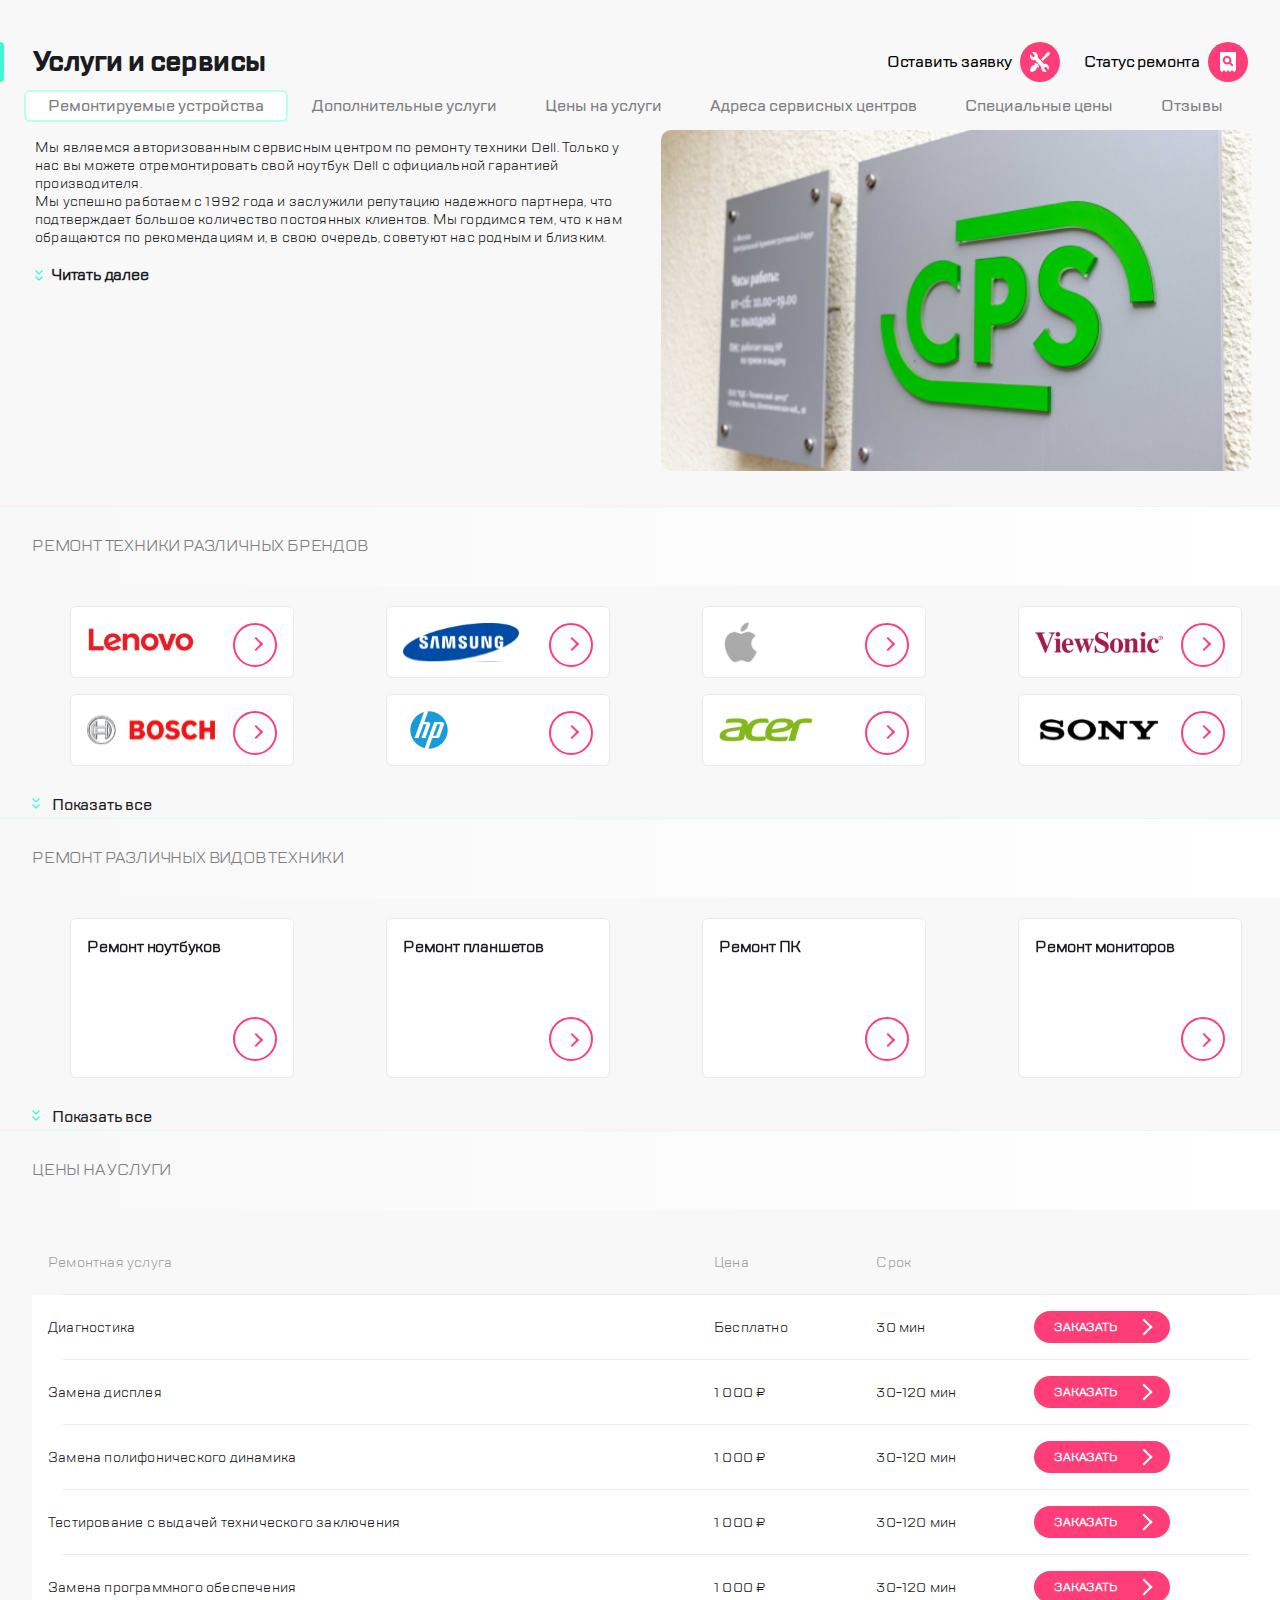
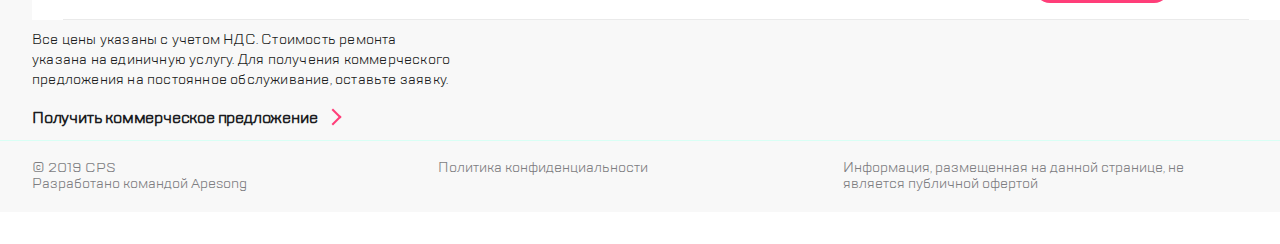
==== index.html @ 0006a773 "Updates" ====
<!DOCTYPE html>
<html lang="ru">
  <head>
    <meta charset="UTF-8">
    <meta name="viewport" content="width=device-width,initial-scale=1">
    <title>CPS</title>
    <link rel="stylesheet" href="https://cdn.jsdelivr.net/npm/swiper@8/swiper-bundle.min.css">
  <script src="https://cdn.jsdelivr.net/npm/swiper@8/swiper-bundle.min.js" defer="defer"></script>
  <link href="style.css" rel="stylesheet"></head>

  <body class="body">
    <div class="background-window"></div>
    <div class="page">
      <header class="header">
        <button class="button button--menu button-style"></button>
        <div class="logo header__logo">
          <img src="../img/logo.svg" alt="logo">
        </div>
        <div class="contacts header__contacts">
          <ul class="contacts__list">
            <li class="contacts__item">
              <button class="button button--call button-style"></button>
            </li>
            <li class="contacts__item">
              <button class="button button--chat button-style"></button>
            </li>
            <li class="contacts__item">
              <button class="button button--profile button-style"></button>
            </li>
          </ul>
        </div>
        <div class="status header__status">
          <ul class="status__list">
            <li class="status__item">
              <button class="button button--repair button-style"></button>
            </li>
            <li class="status__item">
              <button class="button button--checkstatus button-style"></button>
            </li>
          </ul>
        </div>
      </header>
      <main class="main">
        <div class="title">
          <h1 class="title__text"> Услуги и сервисы </h1>
          <div class="status title__status">
            <ul class="status__list">
              <li class="status__item">
                <span class="status__span">Оставить заявку</span>
                <button class="button button--repair button-style"></button>
              </li>
              <li class="status__item">
                <span class="status__span">Статус ремонта</span>
                <button class="button button--checkstatus button-style"></button>
              </li>
            </ul>
          </div>
        </div>
        <nav class="nav main__nav">
          <ul class="nav__list">
            <li class="nav__item">
              <a class="nav__link" href="#">Ремонтируемые устройства</a>
            </li>
            <li class="nav__item">
              <a class="nav__link" href="#">Дополнительные услуги</a>
            </li>
            <li class="nav__item">
              <a class="nav__link" href="#">Цены на услуги</a>
            </li>
            <li class="nav__item">
              <a class="nav__link" href="#">Адреса сервисных центров</a>
            </li>
            <li class="nav__item">
              <a class="nav__link" href="#">Специальные цены</a>
            </li>
            <li class="nav__item">
              <a class="nav__link" href="#">Отзывы</a>
            </li>
          </ul>
        </nav>
        <section class="description">
          <article class="article">
            <div class="article__text">
              Мы являемся авторизованным сервисным центром по ремонту техники
              Dell. Только у нас вы можете отремонтировать свой ноутбук Dell с
              официальной гарантией производителя.
              <p>
                Мы успешно работаем с 1992 года и заслужили репутацию надежного
                партнера, что подтверждает большое количество постоянных
                клиентов. Мы гордимся тем, что к нам обращаются по рекомендациям
                и, в свою очередь, советуют нас родным и близким.
              </p>
            </div>
            <div class="article__read-more">
              <a href="#" class="description__link">Читать далее</a>
            </div>
          </article>
          <figure class="description__image">
            <img class="img__CPS" src="../img/CPS.png" alt="CPS">
          </figure>
        </section>
        <section class="content">
          <h2 class="content-text"> Ремонт техники различных брендов </h2>

          <ul class="swiper slider-1 click-mode">
            <li class="swiper-wrapper grid">
              <ul class="swiper-slide">
                <li class="card card-brands">
                  <img src="../img/lenovo.svg" alt="lenovo">
                </li>
              </ul>
              <ul class="swiper-slide">
                <li class="card card-brands">
                  <img src="../img/samsung.svg" alt="samsung">
                </li>
              </ul>
              <ul class="swiper-slide">
                <li class="card card-brands">
                  <img src="../img/apple.svg" alt="apple">
                </li>
              </ul>
              <ul class="swiper-slide">
                <li class="card card-brands">
                  <img src="../img/view_sonic.svg" alt="view_sonic">
                </li>
              </ul>
              <ul class="swiper-slide">
                <li class="card card-brands">
                  <img src="../img/bosch.svg" alt="bosch">
                </li>
              </ul>
              <ul class="swiper-slide">
                <li class="card card-brands">
                  <img src="../img/hp.svg" alt="hp">
                </li>
              </ul>
              <ul class="swiper-slide">
                <li class="card card-brands">
                  <img src="../img/acer.svg" alt="acer">
                </li>
              </ul>
              <ul class="swiper-slide">
                <li class="card card-brands">
                  <img src="../img/sony.svg" alt="sony">
                </li>
              </ul>
              <ul class="swiper-slide">
                <li class="card card-brands">
                  <img src="../img/lenovo.svg" alt="lenovo">
                </li>
              </ul>
              <ul class="swiper-slide">
                <li class="card card-brands">
                  <img src="../img/samsung.svg" alt="samsung">
                </li>
              </ul>
              <ul class="swiper-slide">
                <li class="card card-brands">
                  <img src="../img/apple.svg" alt="apple">
                </li>
              </ul>
            </li>
            <li class="swiper-pagination"> </li>
          </ul>
          <button class="clickButton buttonBrands button-mode">Показать все</button>
        </section>
        <section class="content">
          <h2 class="content-text"> Ремонт различных видов техники </h2>
          <ul class="swiper slider-2 click-mode">
            <li class="swiper-wrapper grid">
              <ul class="swiper-slide">
                <li class="card card-equipment">
                  <a class="link-equipment" href="#">Ремонт ноутбуков</a>
                </li>
              </ul>
              <ul class="swiper-slide">
                <li class="card card-equipment">
                  <a class="link-equipment" href="#">Ремонт планшетов</a>
                </li>
              </ul>
              <ul class="swiper-slide">
                <li class="card card-equipment">
                  <a class="link-equipment" href="#">Ремонт ПК</a>
                </li>
              </ul>
              <ul class="swiper-slide">
                <li class="card card-equipment">
                  <a class="link-equipment" href="#">Ремонт мониторов</a>
                </li>
              </ul>
            </li>
            <li class="swiper-pagination"> </li>
          </ul>
          <button class="clickButton buttonEquipment button-mode">Показать все</button>
        </section>
        <section class="content content-card">
          <h2 class="content-text"> Цены на услуги </h2>
          <ul class="swiper slider-3 click-mode">
            <li class="swiper-wrapper grid">
              <ul class="swiper-slide">
                <li class="card card-prices">
                  <h3 class="prices-title">Ремонтные услуги</h3>
                  <p class="prices-text">Диагностика</p>
                  <h3 class="prices-title">Цена</h3>
                  <p class="prices-text">Бесплатно</p>
                  <h3 class="prices-title">Срок</h3>
                  <p class="prices-text">30 мин</p>
                  <button class="button button__prices button-action">Заказать</button>
                </li>
              </ul>
              <ul class="swiper-slide">
                <li class="card card-prices">
                  <h3 class="prices-title">Ремонтные услуги</h3>
                  <p class="prices-text">Замена дисплея</p>
                  <h3 class="prices-title">Цена</h3>
                  <p class="prices-text">1 000 ₽</p>
                  <h3 class="prices-title">Срок</h3>
                  <p class="prices-text">30-120 мин</p>
                  <button class="button button__prices button-action">Заказать</button>
                </li>
              </ul>
              <ul class="swiper-slide">
                <li class="card card-prices">
                  <h3 class="prices-title">Ремонтные услуги</h3>
                  <p class="prices-text">Замена полифонического динамика</p>
                  <h3 class="prices-title">Цена</h3>
                  <p class="prices-text">1 000 ₽</p>
                  <h3 class="prices-title">Срок</h3>
                  <p class="prices-text">30-120 мин</p>
                  <button class="button button__prices button-action">Заказать</button>
                </li>
              </ul>
              <ul class="swiper-slide">
                <li class="card card-prices">
                  <h3 class="prices-title">Ремонтные услуги</h3>
                  <p class="prices-text">Тестирование с выдачей технического заключения</p>
                  <h3 class="prices-title">Цена</h3>
                  <p class="prices-text">1 000 ₽</p>
                  <h3 class="prices-title">Срок</h3>
                  <p class="prices-text">30-120 мин</p>
                  <button class="button button__prices button-action">Заказать</button>
                </li>
              </ul>
              <ul class="swiper-slide">
                <li class="card card-prices">
                  <h3 class="prices-title">Ремонтные услуги</h3>
                  <p class="prices-text">Замена программного обеспечения</p>
                  <h3 class="prices-title">Цена</h3>
                  <p class="prices-text">1 000 ₽</p>
                  <h3 class="prices-title">Срок</h3>
                  <p class="prices-text">30-120 мин</p>
                  <button class="button button__prices button-action">Заказать</button>
                </li>
              </ul>
            </li>
            <li class="swiper-pagination"> </li>
          </ul>
        </section>  
        <section class="content content-table">
          <h2 class="content-text"> Цены на услуги </h2>
          <table class="table-prices">
            <tr class="table-item">
              <th class="prices-title prices-menu">Ремонтная услуга</th>
              <th class="prices-title prices-menu">Цена</th>
              <th class="prices-title prices-menu">Срок</th>
              <th></th>
            </tr>
            <tr class="table-item menu-item">
              <td class="prices-text menu-text">Диагностика</td>
              <td class="prices-text menu-text">Бесплатно</td>
              <td class="prices-text menu-text">30 мин</td>
              <td><button class="button button-table button-action">Заказать</button></td>
            </tr>
            <tr class="table-item menu-item">
              <td class="prices-text menu-text">Замена дисплея</td>
              <td class="prices-text menu-text">1 000 ₽</td>
              <td class="prices-text menu-text">30-120 мин</td>
              <td><button class="button button-table button-action">Заказать</button></td>
            </tr>
            <tr class="table-item menu-item">
              <td class="prices-text menu-text">Замена полифонического динамика</td>
              <td class="prices-text menu-text"> 1 000 ₽</td>
              <td class="prices-text menu-text">30-120 мин</td>
              <td><button class="button button-table button-action">Заказать</button></td>
            </tr>
            <tr class="table-item menu-item">
              <td class="prices-text menu-text">Тестирование с выдачей технического заключения</td>
              <td class="prices-text menu-text">1 000 ₽</td>
              <td class="prices-text menu-text">30-120 мин</td>
              <td><button class="button button-table button-action">Заказать</button></td>
            </tr>
            <tr class="table-item menu-item">
              <td class="prices-text menu-text">Замена программного обеспечения</td>
              <td class="prices-text menu-text">1 000 ₽</td>
              <td class="prices-text menu-text">30-120 мин</td>
              <td><button class="button button-table button-action">Заказать</button></td>
            </tr>
          </table>
        </section>  
        <section class="commercial">
          <p class="commercial-offer">Все цены указаны с учетом НДС. Стоимость ремонта указана на
            единичную услугу. Для получения коммерческого предложения на
            постоянное обслуживание, оставьте заявку.</p>
          <a class="commercial-link" href="#">Получить коммерческое предложение</a>
        </section>
        
      </main>
      <footer class="footer">
        <p class="copyright">
          &copy; 2019 CPS<br>
          Разработано командой Apesong
        </p>
        <p class="politic">Политика конфиденциальности</p>
        <p class="text-info">Информация, размещенная на данной странице, не является публичной
          офертой</p>
      </footer>
    </div>
    <div class="body__mobile-menu">
      <header class="header header__mobile-menu">
        <button class="button button__mobile button--back button-style"></button>
        <div class="logo header__logo">
          <img src="../img/logo.svg" alt="logo">
        </div>
        <button class="button button--search button-style"></button>
      </header>
      <main class="main__menu">
        <nav class="mobile-menu">
          <ul class="list list--menu">
            <li class="mobile-menu__item">
              <a href="#" class="link link__menu">Ремонт техники</a>
            </li>
            <li class="mobile-menu__item">
              <a href="#" class="link link__menu">Услуги и сервисы</a>
            </li>
            <li class="mobile-menu__item">
              <a href="#" class="link link__menu">Корпоративным клиент</a>
            </li>
            <li class="mobile-menu__item">
              <a href="#" class="link link__menu">Продавцам техники</a>
            </li>
            <li class="mobile-menu__item">
              <a href="#" class="link link__menu">Партнерам</a>
            </li>
            <li class="mobile-menu__item">
              <a href="#" class="link link__menu">Производителям</a>
            </li>
            <li class="mobile-menu__item">
              <a href="#" class="link link__menu">Наши сервисные центры</a>
            </li>
            <li class="mobile-menu__item">
              <a href="#" class="link link__menu">Контакты</a>
            </li>
          </ul>
        </nav>
      </main>
      <footer class="footer__mobile-footer">
        <ul class="contacts__list contacts__mobile">
          <li class="contacts__item">
            <button class="button button--call button-style"></button>
          </li>
          <li class="contacts__item">
            <button class="button button--chat button-style"></button>
          </li>
          <li class="contacts__item">
            <button class="button button--profile button-style"></button>
          </li>
        </ul>
        <address class="address">
          <a class="link link--mail" href="mailto:mail@cps.com">mail@cps.com</a>
          <a class="link link--phone" href="tel:88008908900">8 800 890 8900</a>
        </address>
        <ul class="language__list">
          <li class="language__item">
            <a href="#" class="link link--language link--language-active">RU</a>
          </li>
          <li class="language__item">
            <a href="#" class="link link--language">EN</a>
          </li>
          <li class="language__item">
            <a href="#" class="link link--language">CH</a>
          </li>
        </ul>
      </footer>
    </div>
    <div class="window feedback">
      <button class="button button__close--window button--back button-style"></button>
      <header class="header__window">
        <h1 class="title__text">
            Обратная связь
        </h1>
      </header>
      <main class="main__window">
        <form class="form__window">
            <input class="input" type="name" placeholder="Имя">
            <input class="input" type="tel" placeholder="Телефон">
            <input class="input" type="email" placeholder="Электронная почта">
            <textarea class="textarea" name="message" cols="30" rows="5" placeholder="Сообщение"></textarea>
            <p class="agreement__letter">
                Нажимая “отправить”, вы даете согласие на <span class="agreement__letter--color">обработку персональных данных</span> 
                и соглашаетесь с нашей <span class="agreement__letter--color">политикой конфиденциальности</span>
            </p>
            <button class="button button-action">Отправить</button>
        </form>
      </main>
    </div> 
    <div class="window callback">
      <button class="button button__close--window button--back button-style"></button>
      <header class="header__window">
        <h1 class="title__text">
            Заказать звонок
        </h1>
      </header>
      <main class="main__window">
        <form class="form__window">
            <input class="input" type="tel" placeholder="Телефон">
            <p class="agreement__letter">
                Нажимая “отправить”, вы даете согласие на <span class="agreement__letter--color">обработку персональных данных</span> 
                и соглашаетесь с нашей <span class="agreement__letter--color">политикой конфиденциальности</span>
            </p>
            <button class="button button-action">Отправить</button>
        </form>
      </main>
    </div> 
  <script type="text/javascript" src="./js/bundle.js"></script></body>
</html>
---- style.css ----
@font-face {
  font-family: TTLakes-Bold;
  src: url(./fonts/TTLakes-Bold.ttf); }

@font-face {
  font-family: TTLakes-Medium;
  src: url(./fonts/TTLakes-Medium.ttf); }

@font-face {
  font-family: TTLakes-Light;
  src: url(./fonts/TTLakes-Regular.ttf); }

.body {
  max-width: 1440px;
  flex-direction: row-reverse;
  margin: 0 auto;
  position: relative;
  font-family: 'TTLakes-Light', Arial, serif;
  transition: all 0.3s;
  overflow-x: hidden; }

.page {
  background-color: #f8f8f8;
  background-size: 100%; }

@media (min-width: 1440px) {
  .body {
    display: flex; } }

@font-face {
  font-family: TTLakes-Bold;
  src: url(./fonts/TTLakes-Bold.ttf); }

@font-face {
  font-family: TTLakes-Medium;
  src: url(./fonts/TTLakes-Medium.ttf); }

@font-face {
  font-family: TTLakes-Light;
  src: url(./fonts/TTLakes-Regular.ttf); }

.body {
  max-width: 1440px;
  flex-direction: row-reverse;
  margin: 0 auto;
  position: relative;
  font-family: 'TTLakes-Light', Arial, serif;
  transition: all 0.3s;
  overflow-x: hidden; }

.page {
  background-color: #f8f8f8;
  background-size: 100%; }

@media (min-width: 1440px) {
  .body {
    display: flex; } }

.header {
  display: flex;
  position: relative;
  justify-content: space-between;
  align-items: center;
  margin-bottom: 24px;
  background-color: #ffffff;
  padding: 0 16px 0 16px;
  height: 88px; }
  .header .header__menu {
    margin-right: 20px;
    position: relative; }
  .header .header__logo {
    flex-grow: 1;
    margin-left: 16px; }

.header::before {
  content: '';
  height: 1px;
  width: 100%;
  position: absolute;
  background-color: #D9FFF5;
  top: 87px;
  left: 0px; }

.header__menu::after {
  content: '';
  position: absolute;
  width: 2px;
  height: 32px;
  top: 4px;
  right: -20px;
  background-color: #eaeaea; }

.button--menu {
  background-image: url(./static/burger.svg);
  background-position: center;
  background-repeat: no-repeat; }

@font-face {
  font-family: TTLakes-Bold;
  src: url(./fonts/TTLakes-Bold.ttf); }

@font-face {
  font-family: TTLakes-Medium;
  src: url(./fonts/TTLakes-Medium.ttf); }

@font-face {
  font-family: TTLakes-Light;
  src: url(./fonts/TTLakes-Regular.ttf); }

.body {
  max-width: 1440px;
  flex-direction: row-reverse;
  margin: 0 auto;
  position: relative;
  font-family: 'TTLakes-Light', Arial, serif;
  transition: all 0.3s;
  overflow-x: hidden; }

.page {
  background-color: #f8f8f8;
  background-size: 100%; }

@media (min-width: 1440px) {
  .body {
    display: flex; } }

.button-style {
  width: 40px;
  height: 40px;
  border-radius: 50%;
  border: 1px solid rgba(0, 0, 0, 0);
  background-color: #ff3e79; }

.button:hover {
  cursor: pointer;
  box-shadow: 0px 0px 10px 0 #1B1C21;
  transform: scale(1.2);
  transition: all 0.3s; }

.button-mode {
  position: relative;
  background: #F8F8F8;
  font-family: "TTLakes-Medium", Arial, serif;
  font-size: 16px;
  line-height: 24px;
  letter-spacing: -0.2px;
  color: #1B1C21;
  padding-left: 20px;
  border: none; }

.button-mode::before {
  content: "";
  height: 11px;
  width: 8px;
  left: 0;
  top: 6px;
  position: absolute;
  background-image: url(./static/icon.svg); }

.clickButton {
  margin-top: 24px; }

.clickButton:hover {
  cursor: pointer;
  border-radius: 6px;
  box-shadow: 0px 0px 5px 0 #1B1C21;
  transition: all 0.3s; }

.close-button::before {
  transform: rotate(180deg); }

.button-action {
  font-family: inherit;
  position: relative;
  align-self: flex-end;
  text-align: center;
  width: 136px;
  height: 32px;
  font-size: 12px;
  font-weight: 600;
  line-height: 24px;
  letter-spacing: -0.15px;
  text-transform: uppercase;
  color: #ffffff;
  text-align: left;
  background-color: #ff3e79;
  border-radius: 16px;
  border: none;
  padding-left: 20px; }

.button-action::after {
  content: '';
  width: 10px;
  height: 10px;
  right: 20px;
  top: 10px;
  border-top: 2px solid #ffffff;
  border-right: 2px solid #ffffff;
  position: absolute;
  transform: rotate(45deg); }

.contacts__list {
  display: flex;
  position: relative; }
  .contacts__list .contacts__item {
    margin-right: 16px;
    list-style: none; }

.button--call {
  background-image: url(./static/call.svg);
  background-repeat: no-repeat;
  background-position: center; }

.button--chat {
  background-image: url(./static/chat.svg);
  background-repeat: no-repeat;
  background-position: center; }

.button--profile {
  background-image: url(./static/profile.svg);
  background-repeat: no-repeat;
  background-position: center; }

@font-face {
  font-family: TTLakes-Bold;
  src: url(./fonts/TTLakes-Bold.ttf); }

@font-face {
  font-family: TTLakes-Medium;
  src: url(./fonts/TTLakes-Medium.ttf); }

@font-face {
  font-family: TTLakes-Light;
  src: url(./fonts/TTLakes-Regular.ttf); }

.body {
  max-width: 1440px;
  flex-direction: row-reverse;
  margin: 0 auto;
  position: relative;
  font-family: 'TTLakes-Light', Arial, serif;
  transition: all 0.3s;
  overflow-x: hidden; }

.page {
  background-color: #f8f8f8;
  background-size: 100%; }

@media (min-width: 1440px) {
  .body {
    display: flex; } }

.status {
  position: relative;
  padding: 0;
  margin-left: 20px; }

.status::before {
  content: '';
  position: absolute;
  width: 2px;
  height: 32px;
  top: 4px;
  left: -20px;
  background-color: #eaeaea; }

.status .status__list {
  display: flex;
  justify-content: space-between;
  margin: 0;
  padding: 0; }

.status .status__item {
  display: flex; }

.button--repair {
  background-image: url(./static/repair.svg);
  background-repeat: no-repeat;
  background-position: center;
  margin-right: 16px; }

.button--checkstatus {
  background-image: url(./static/checkstatus.svg);
  background-repeat: no-repeat;
  background-position: center; }

@font-face {
  font-family: TTLakes-Bold;
  src: url(./fonts/TTLakes-Bold.ttf); }

@font-face {
  font-family: TTLakes-Medium;
  src: url(./fonts/TTLakes-Medium.ttf); }

@font-face {
  font-family: TTLakes-Light;
  src: url(./fonts/TTLakes-Regular.ttf); }

.body {
  max-width: 1440px;
  flex-direction: row-reverse;
  margin: 0 auto;
  position: relative;
  font-family: 'TTLakes-Light', Arial, serif;
  transition: all 0.3s;
  overflow-x: hidden; }

.page {
  background-color: #f8f8f8;
  background-size: 100%; }

@media (min-width: 1440px) {
  .body {
    display: flex; } }

.title {
  display: flex;
  justify-content: space-between;
  align-items: center; }

.title__text {
  font-family: "TTLakes-Bold", Arial, sans-serif;
  font-size: 28px;
  line-height: 40px;
  letter-spacing: -0.6px;
  color: #1B1C21;
  position: relative;
  padding-left: 16px;
  margin: 0; }

.title__text::before {
  content: "";
  position: absolute;
  width: 4px;
  height: 40px;
  background-color: #41F6D7;
  border-radius: 0px 20px 20px 0px;
  left: 0px; }

@font-face {
  font-family: TTLakes-Bold;
  src: url(./fonts/TTLakes-Bold.ttf); }

@font-face {
  font-family: TTLakes-Medium;
  src: url(./fonts/TTLakes-Medium.ttf); }

@font-face {
  font-family: TTLakes-Light;
  src: url(./fonts/TTLakes-Regular.ttf); }

.body {
  max-width: 1440px;
  flex-direction: row-reverse;
  margin: 0 auto;
  position: relative;
  font-family: 'TTLakes-Light', Arial, serif;
  transition: all 0.3s;
  overflow-x: hidden; }

.page {
  background-color: #f8f8f8;
  background-size: 100%; }

@media (min-width: 1440px) {
  .body {
    display: flex; } }

.nav {
  overflow-x: scroll; }
  .nav .nav__list {
    display: flex;
    margin: 0;
    padding: 0; }
    .nav .nav__list .nav__item {
      display: inline-block; }
      .nav .nav__list .nav__item .nav__link {
        border-radius: 6px;
        color: #7E7E82;
        display: inline-block;
        font-family: 'TTLakes-Medium', Arial, serif;
        font-size: 16px;
        padding: 6px 22px;
        text-decoration: none;
        white-space: nowrap;
        border: 2px solid rgba(0, 0, 0, 0); }
      .nav .nav__list .nav__item .nav__link:hover,
      .nav .nav__list .nav__item .nav__link:focus {
        border: 2px solid #b8ffec;
        border-radius: 6px;
        background-color: #ffffff; }
      .nav .nav__list .nav__item .nav__link--active {
        border: 2px solid #b8ffec;
        border-radius: 6px;
        background-color: #ffffff; }

.main__nav {
  margin: 24px 0;
  padding-left: 16px; }

@font-face {
  font-family: TTLakes-Bold;
  src: url(./fonts/TTLakes-Bold.ttf); }

@font-face {
  font-family: TTLakes-Medium;
  src: url(./fonts/TTLakes-Medium.ttf); }

@font-face {
  font-family: TTLakes-Light;
  src: url(./fonts/TTLakes-Regular.ttf); }

.body {
  max-width: 1440px;
  flex-direction: row-reverse;
  margin: 0 auto;
  position: relative;
  font-family: 'TTLakes-Light', Arial, serif;
  transition: all 0.3s;
  overflow-x: hidden; }

.page {
  background-color: #f8f8f8;
  background-size: 100%; }

@media (min-width: 1440px) {
  .body {
    display: flex; } }

.description {
  display: flex;
  margin: 0; }

.article {
  padding: 0px 16px 0 16px;
  font-size: 14px;
  line-height: 18px;
  letter-spacing: 0.2px;
  margin: 0;
  color: #1B1C21;
  flex-basis: 50%; }

.article__text {
  max-height: 160px;
  overflow: hidden; }

.article__read-more {
  margin: 16px 0 16px 0; }

.description__link {
  position: relative;
  font-size: 16px;
  font-weight: 700;
  line-height: 24px;
  letter-spacing: -0.2px;
  color: #1B1C21;
  padding-left: 16px;
  text-decoration: none; }

.description__link:before {
  content: '';
  height: 11px;
  width: 8px;
  left: 0;
  top: 6px;
  position: absolute;
  background-image: url(./static/icon.svg); }

.description__image {
  flex-basis: 50%; }

.description__image {
  margin: 0;
  padding: 0; }

.img__CPS {
  width: 100%; }

@media screen and (min-width: 768px) {
  .description {
    margin-bottom: 32px; } }

@media screen and (min-width: 1440px) {
  .description {
    margin-bottom: 51px; } }

@media screen and (max-width: 768px) {
  .header__contacts {
    display: none; }
  .description {
    display: block; }
  .article__text {
    max-height: 90px;
    overflow-y: hidden; } }

@media screen and (min-width: 1120px) and (max-width: 3840px) {
  .header {
    display: none; }
  .main__nav {
    margin: 8px 0;
    padding-left: 24px; }
  .title {
    display: flex;
    justify-content: space-between;
    align-items: center;
    padding-top: 42px;
    margin-right: 24px; }
  .title__text {
    padding-left: 33px; }
  .status::before {
    display: none; }
  .status__list {
    display: flex;
    margin: 0; }
  .status__item {
    display: flex;
    justify-content: space-between;
    align-items: center;
    margin-right: 8px; }
  .status__span {
    font-family: "TTLakes-Medium", Arial, serif;
    font-size: 16px;
    line-height: 24px;
    letter-spacing: -0.2px;
    margin-right: 8px; }
  .nav__list {
    flex-wrap: wrap; }
  .article {
    padding: 9px 35px 0 35px; }
  .description__image {
    padding-right: 28px; }
  .img__CPS {
    border-radius: 10px; }
  .content {
    padding-left: 32px; }
  .click-mode {
    height: 162px; }
  .main__menu {
    margin-bottom: 300px; } }

@media screen and (min-width: 768px) and (max-width: 1120px) {
  .header {
    display: flex;
    position: relative;
    justify-content: space-between;
    align-items: center;
    margin-bottom: 24px;
    padding: 0 24px 0 24px;
    height: 88px; }
  .title__text {
    font-family: "TTLakes-Bold", Arial, sans-serif;
    font-size: 28px;
    line-height: 40px;
    letter-spacing: -0.6px;
    position: relative;
    padding-left: 24px;
    margin: 0; }
  .title__status {
    display: none; }
  .main__nav {
    margin: 32px 0;
    padding-left: 24px; }
  .article {
    padding: 0px 24px 0 24px;
    font-size: 14px;
    line-height: 20px;
    letter-spacing: 0.2px;
    margin: 0;
    flex-basis: 50%; }
  .article__text {
    max-height: 160px;
    overflow-y: hidden; }
  .description__image {
    padding-right: 24px; }
  .img__CPS {
    border-radius: 10px; }
  .content {
    padding-left: 24px; }
  .click-mode {
    height: 162px; }
  .main__menu {
    margin-bottom: 300px; } }

@media screen and (min-width: 240px) and (max-width: 768px) {
  .title__status {
    display: none; }
  .content {
    width: 100%;
    overflow: hidden; }
  .content-text {
    padding: 16px; } }

@font-face {
  font-family: TTLakes-Bold;
  src: url(./fonts/TTLakes-Bold.ttf); }

@font-face {
  font-family: TTLakes-Medium;
  src: url(./fonts/TTLakes-Medium.ttf); }

@font-face {
  font-family: TTLakes-Light;
  src: url(./fonts/TTLakes-Regular.ttf); }

.body {
  max-width: 1440px;
  flex-direction: row-reverse;
  margin: 0 auto;
  position: relative;
  font-family: 'TTLakes-Light', Arial, serif;
  transition: all 0.3s;
  overflow-x: hidden; }

.page {
  background-color: #f8f8f8;
  background-size: 100%; }

@media (min-width: 1440px) {
  .body {
    display: flex; } }

.content {
  background-color: #f8f8f8;
  position: relative; }
  .content .content-text {
    display: flex;
    align-items: center;
    box-sizing: border-box;
    width: 100%;
    font-family: "TTLakes-Light", Arial, serif;
    font-size: 16px;
    line-height: 24px;
    letter-spacing: -0.2px;
    color: #7E7E82;
    text-transform: uppercase;
    font-weight: inherit;
    background-image: linear-gradient(to right, #f8f8f8, #ffffff);
    height: 80px;
    margin: 0;
    margin-bottom: 20px; }

.content::before {
  content: "";
  height: 1px;
  width: 100%;
  position: absolute;
  background-color: #D9FFF5;
  top: 0px;
  left: 0px; }

@font-face {
  font-family: TTLakes-Bold;
  src: url(./fonts/TTLakes-Bold.ttf); }

@font-face {
  font-family: TTLakes-Medium;
  src: url(./fonts/TTLakes-Medium.ttf); }

@font-face {
  font-family: TTLakes-Light;
  src: url(./fonts/TTLakes-Regular.ttf); }

.body {
  max-width: 1440px;
  flex-direction: row-reverse;
  margin: 0 auto;
  position: relative;
  font-family: 'TTLakes-Light', Arial, serif;
  transition: all 0.3s;
  overflow-x: hidden; }

.page {
  background-color: #f8f8f8;
  background-size: 100%; }

@media (min-width: 1440px) {
  .body {
    display: flex; } }

.swiper {
  width: 100%;
  margin-left: auto;
  margin-right: auto;
  position: relative;
  overflow: hidden;
  list-style: none;
  padding: 0;
  z-index: 1; }

.swiper-wrapper {
  position: relative;
  width: 100%;
  height: 100%;
  z-index: 1;
  display: flex;
  transition-property: transform;
  box-sizing: content-box; }

.swiper-slide {
  flex-shrink: 0;
  width: 100%;
  height: 100%;
  position: relative;
  transition-property: transform; }

.grid {
  display: grid;
  grid-template-columns: repeat(3, 1fr);
  gap: 16px; }

.card {
  position: relative;
  background-color: #ffffff;
  border-radius: 6px;
  border: 1px solid #eaeaea; }

.card:hover {
  cursor: pointer;
  border: 1px solid #41F6D7; }

.swiper-pagination-bullet {
  width: 12px;
  height: 12px;
  background: #DDDDDD; }

.swiper-pagination-bullet-active {
  background: #B5B6BC; }

@media (max-width: 768px) {
  .swiper {
    display: flex;
    width: 320px;
    height: 100%;
    padding-bottom: 32px; }
  .swiper::after {
    content: '';
    position: absolute;
    width: 25px;
    height: 100vh;
    left: 296px;
    z-index: 10;
    background: linear-gradient(90deg, transparent, #f8f8f8); }
  .swiper-wrapper {
    display: flex;
    gap: 0; }
  .swiper-slide {
    width: 240px;
    margin-left: 16px; }
  .card-equipment {
    width: 240px; }
  .slider-3 .swiper-slide {
    width: 260px;
    margin-left: 8px; }
  .content-table {
    display: none; }
  .button-mode {
    display: none; } }

@media (min-width: 768px) {
  .content-card {
    display: none; } }

@media (min-width: 1120px) {
  .grid {
    grid-template-columns: repeat(4, 2fr); }
  .card-brands,
  .card-equipment {
    width: 240px;
    box-sizing: border-box; } }

@font-face {
  font-family: TTLakes-Bold;
  src: url(./fonts/TTLakes-Bold.ttf); }

@font-face {
  font-family: TTLakes-Medium;
  src: url(./fonts/TTLakes-Medium.ttf); }

@font-face {
  font-family: TTLakes-Light;
  src: url(./fonts/TTLakes-Regular.ttf); }

.body {
  max-width: 1440px;
  flex-direction: row-reverse;
  margin: 0 auto;
  position: relative;
  font-family: 'TTLakes-Light', Arial, serif;
  transition: all 0.3s;
  overflow-x: hidden; }

.page {
  background-color: #f8f8f8;
  background-size: 100%; }

@media (min-width: 1440px) {
  .body {
    display: flex; } }

.card-brands {
  display: flex;
  align-items: center;
  padding-left: 16px;
  margin-left: auto;
  margin-right: auto;
  width: 224px;
  height: 72px; }

.card-brands:before {
  content: '';
  width: 8px;
  height: 8px;
  border-top: 2px solid #ff3e79;
  border-right: 2px solid #ff3e79;
  position: absolute;
  right: 32px;
  top: 32px;
  transform: rotate(45deg); }

.card-brands:after {
  content: '';
  width: 40px;
  height: 40px;
  border-radius: 50%;
  border: 2px solid #ff3e79;
  position: absolute;
  right: 16px;
  top: 16px; }

@font-face {
  font-family: TTLakes-Bold;
  src: url(./fonts/TTLakes-Bold.ttf); }

@font-face {
  font-family: TTLakes-Medium;
  src: url(./fonts/TTLakes-Medium.ttf); }

@font-face {
  font-family: TTLakes-Light;
  src: url(./fonts/TTLakes-Regular.ttf); }

.body {
  max-width: 1440px;
  flex-direction: row-reverse;
  margin: 0 auto;
  position: relative;
  font-family: 'TTLakes-Light', Arial, serif;
  transition: all 0.3s;
  overflow-x: hidden; }

.page {
  background-color: #f8f8f8;
  background-size: 100%; }

@media (min-width: 1440px) {
  .body {
    display: flex; } }

.card-equipment {
  margin-left: auto;
  margin-right: auto;
  width: 224px;
  height: 160px; }

.card-equipment:before {
  content: '';
  width: 8px;
  height: 8px;
  border-top: 2px solid #ff3e79;
  border-right: 2px solid #ff3e79;
  position: absolute;
  right: 32px;
  bottom: 32px;
  transform: rotate(45deg); }

.card-equipment:after {
  content: '';
  width: 40px;
  height: 40px;
  border-radius: 50%;
  border: 2px solid #ff3e79;
  position: absolute;
  right: 16px;
  bottom: 16px; }

.link-equipment {
  position: absolute;
  font-size: 16px;
  font-weight: 700;
  line-height: 24px;
  letter-spacing: -0.2px;
  color: #1B1C21;
  padding: 16px 0 0 16px;
  text-decoration: none; }

@font-face {
  font-family: TTLakes-Bold;
  src: url(./fonts/TTLakes-Bold.ttf); }

@font-face {
  font-family: TTLakes-Medium;
  src: url(./fonts/TTLakes-Medium.ttf); }

@font-face {
  font-family: TTLakes-Light;
  src: url(./fonts/TTLakes-Regular.ttf); }

.body {
  max-width: 1440px;
  flex-direction: row-reverse;
  margin: 0 auto;
  position: relative;
  font-family: 'TTLakes-Light', Arial, serif;
  transition: all 0.3s;
  overflow-x: hidden; }

.page {
  background-color: #f8f8f8;
  background-size: 100%; }

@media (min-width: 1440px) {
  .body {
    display: flex; } }

.card-prices {
  box-sizing: border-box;
  margin-left: auto;
  margin-right: auto;
  padding: 16px;
  width: 260px;
  height: 200px; }

.table-prices {
  width: 100%;
  margin: 0 auto;
  font-size: 17px;
  line-height: 18px;
  letter-spacing: 0.2px;
  color: #1B1C21;
  border-collapse: collapse;
  text-align: left; }

.table-item {
  position: relative;
  height: 65px; }

.menu-item {
  background-color: #ffffff; }

.table-item::after {
  content: '';
  width: 95%;
  height: 1px;
  background-color: #eaeaea;
  position: absolute;
  bottom: 0px;
  left: 2.5%; }

.prices-menu,
.menu-text {
  vertical-align: middle;
  padding-left: 16px; }

.button-table {
  margin-top: 16px; }

.prices-title {
  font-size: 14px;
  line-height: 16px;
  color: #7E7E82;
  opacity: 0.72; }

.prices-text {
  font-size: 14px;
  line-height: 18px;
  letter-spacing: 0.2px;
  color: #1B1C21; }

.button__prices {
  position: absolute;
  bottom: 16px;
  right: 16px; }

.prices-text {
  margin-bottom: 16px; }

@font-face {
  font-family: TTLakes-Bold;
  src: url(./fonts/TTLakes-Bold.ttf); }

@font-face {
  font-family: TTLakes-Medium;
  src: url(./fonts/TTLakes-Medium.ttf); }

@font-face {
  font-family: TTLakes-Light;
  src: url(./fonts/TTLakes-Regular.ttf); }

.body {
  max-width: 1440px;
  flex-direction: row-reverse;
  margin: 0 auto;
  position: relative;
  font-family: 'TTLakes-Light', Arial, serif;
  transition: all 0.3s;
  overflow-x: hidden; }

.page {
  background-color: #f8f8f8;
  background-size: 100%; }

@media (min-width: 1440px) {
  .body {
    display: flex; } }

.commercial {
  margin: 10px 32px; }
  .commercial .commercial-offer {
    text-align: left;
    max-width: 420px;
    font-size: 14px;
    line-height: 20px;
    letter-spacing: 0.2px;
    color: #1B1C21;
    margin-bottom: 16px; }
  .commercial .commercial-link {
    display: block;
    font-size: 16px;
    font-weight: 600;
    line-height: 24px;
    letter-spacing: -0.2px;
    color: #1B1C21;
    position: relative;
    text-decoration: none; }
    .commercial .commercial-link::after {
      content: "";
      width: 10px;
      height: 10px;
      border-top: 2px solid #ff3e79;
      border-right: 2px solid #ff3e79;
      transform: rotate(45deg);
      position: relative;
      right: -10px;
      display: inline-block; }
    .commercial .commercial-link:hover {
      text-decoration: underline; }

@font-face {
  font-family: TTLakes-Bold;
  src: url(./fonts/TTLakes-Bold.ttf); }

@font-face {
  font-family: TTLakes-Medium;
  src: url(./fonts/TTLakes-Medium.ttf); }

@font-face {
  font-family: TTLakes-Light;
  src: url(./fonts/TTLakes-Regular.ttf); }

.body {
  max-width: 1440px;
  flex-direction: row-reverse;
  margin: 0 auto;
  position: relative;
  font-family: 'TTLakes-Light', Arial, serif;
  transition: all 0.3s;
  overflow-x: hidden; }

.page {
  background-color: #f8f8f8;
  background-size: 100%; }

@media (min-width: 1440px) {
  .body {
    display: flex; } }

.footer {
  display: flex;
  flex-direction: row;
  justify-content: space-between;
  position: relative;
  font-size: 14px;
  line-height: 16px;
  color: #7E7E82;
  padding: 20px 32px; }
  .footer p {
    width: 33.3%; }
  .footer .info-text {
    text-align: right; }

.footer::after {
  content: "";
  height: 1px;
  width: 100%;
  position: absolute;
  background-color: #D9FFF5;
  top: 0px;
  left: 0px; }

@media (min-width: 320px) and (max-width: 768px) {
  .footer {
    flex-direction: column;
    text-align: center;
    justify-content: center; }
    .footer p {
      width: 100%; }
    .footer .info-text {
      text-align: center; } }

@font-face {
  font-family: TTLakes-Bold;
  src: url(./fonts/TTLakes-Bold.ttf); }

@font-face {
  font-family: TTLakes-Medium;
  src: url(./fonts/TTLakes-Medium.ttf); }

@font-face {
  font-family: TTLakes-Light;
  src: url(./fonts/TTLakes-Regular.ttf); }

.body {
  max-width: 1440px;
  flex-direction: row-reverse;
  margin: 0 auto;
  position: relative;
  font-family: 'TTLakes-Light', Arial, serif;
  transition: all 0.3s;
  overflow-x: hidden; }

.page {
  background-color: #f8f8f8;
  background-size: 100%; }

@media (min-width: 1440px) {
  .body {
    display: flex; } }

.background-window {
  position: fixed;
  display: none;
  width: 100%;
  height: 100%;
  top: 0;
  left: 0;
  right: 0;
  bottom: 0;
  background: #ffffff;
  opacity: 0.96;
  mix-blend-mode: normal;
  z-index: 3;
  cursor: pointer;
  transition: all 0.8s ease; }

@font-face {
  font-family: TTLakes-Bold;
  src: url(./fonts/TTLakes-Bold.ttf); }

@font-face {
  font-family: TTLakes-Medium;
  src: url(./fonts/TTLakes-Medium.ttf); }

@font-face {
  font-family: TTLakes-Light;
  src: url(./fonts/TTLakes-Regular.ttf); }

.body {
  max-width: 1440px;
  flex-direction: row-reverse;
  margin: 0 auto;
  position: relative;
  font-family: 'TTLakes-Light', Arial, serif;
  transition: all 0.3s;
  overflow-x: hidden; }

.page {
  background-color: #f8f8f8;
  background-size: 100%; }

@media (min-width: 1440px) {
  .body {
    display: flex; } }

.link {
  text-decoration: none; }

.list {
  list-style: none; }

.body__mobile-menu {
  display: flex;
  flex-direction: column;
  min-width: 320px;
  min-height: 100vh;
  position: absolute;
  padding: 0px 24px;
  left: -400px;
  top: 0;
  background-color: #ffffff;
  box-shadow: -2px 0px 4px 0px rgba(69, 79, 126, 0.02), 16px 0px 52px 0px rgba(14, 24, 80, 0.2);
  box-sizing: border-box;
  transition: transform 0.8s ease;
  z-index: 4; }
  .body__mobile-menu .header__mobile-menu {
    display: flex;
    margin-bottom: 32px;
    padding: 0; }
  .body__mobile-menu .header__mobile-menu::before {
    content: none; }

.body__mobile-menu-open {
  position: absolute;
  top: 0px;
  z-index: 6;
  transform: translateX(400px); }

.button--back {
  background-image: url(./static/back.svg);
  background-position: center;
  background-repeat: no-repeat; }

.button--search {
  background-image: url(./static/search.svg);
  background-position: center;
  background-repeat: no-repeat; }

@media (min-width: 1440px) {
  .body__mobile-menu {
    position: relative;
    left: 0px;
    box-shadow: none;
    padding-top: 24px;
    z-index: 0; }
  .body__mobile-menu-open {
    position: absolute;
    left: -400px;
    z-index: 6; }
  .button__mobile {
    display: none; } }

@font-face {
  font-family: TTLakes-Bold;
  src: url(./fonts/TTLakes-Bold.ttf); }

@font-face {
  font-family: TTLakes-Medium;
  src: url(./fonts/TTLakes-Medium.ttf); }

@font-face {
  font-family: TTLakes-Light;
  src: url(./fonts/TTLakes-Regular.ttf); }

.body {
  max-width: 1440px;
  flex-direction: row-reverse;
  margin: 0 auto;
  position: relative;
  font-family: 'TTLakes-Light', Arial, serif;
  transition: all 0.3s;
  overflow-x: hidden; }

.page {
  background-color: #f8f8f8;
  background-size: 100%; }

@media (min-width: 1440px) {
  .body {
    display: flex; } }

.link__menu:focus {
  outline: none; }

.list__menu {
  margin: 0;
  padding: 0; }

.link__menu {
  display: inline-block;
  font-family: "TTLakes-Medium", Arial, sans-serif;
  font-size: 17px;
  line-height: 24px;
  letter-spacing: -0.2px;
  color: #1B1C21;
  position: relative;
  margin-bottom: 32px; }

.link:hover {
  color: #7E7E82;
  transition-property: all;
  transition-duration: 0.7s; }

.link__menu:focus {
  color: #7E7E82;
  transition-property: all;
  transition-duration: 0.7s; }

.link__menu:hover::before,
.link__menu:focus::before {
  transition-duration: 0.7s;
  content: "";
  position: absolute;
  width: 4px;
  height: 32px;
  background-color: #41F6D7;
  border-radius: 0px 20px 20px 0px;
  left: -24px;
  top: -4px; }

.link__menu--active {
  color: #7E7E82;
  transition-property: all;
  transition-duration: 0.7s; }

.link__menu--active:before {
  transition-duration: 0.7s;
  content: "";
  position: absolute;
  width: 4px;
  height: 32px;
  background-color: #41F6D7;
  border-radius: 0px 20px 20px 0px;
  left: -24px;
  top: -4px; }

@font-face {
  font-family: TTLakes-Bold;
  src: url(./fonts/TTLakes-Bold.ttf); }

@font-face {
  font-family: TTLakes-Medium;
  src: url(./fonts/TTLakes-Medium.ttf); }

@font-face {
  font-family: TTLakes-Light;
  src: url(./fonts/TTLakes-Regular.ttf); }

.body {
  max-width: 1440px;
  flex-direction: row-reverse;
  margin: 0 auto;
  position: relative;
  font-family: 'TTLakes-Light', Arial, serif;
  transition: all 0.3s;
  overflow-x: hidden; }

.page {
  background-color: #f8f8f8;
  background-size: 100%; }

@media (min-width: 1440px) {
  .body {
    display: flex; } }

.contacts__list {
  display: flex;
  padding: 0; }

.address {
  font-style: normal; }

.link--mail {
  display: block;
  font-family: "TTLakes-Medium", Arial, sans-serif;
  font-size: 16px;
  line-height: 24px;
  letter-spacing: -0.2px;
  color: #1B1C21;
  margin-bottom: 12px; }

.link--phone {
  display: block;
  font-family: "TTLakes-Bold", Arial, sans-serif;
  font-size: 24px;
  line-height: 32px;
  letter-spacing: -0.6px;
  color: #1B1C21;
  margin-bottom: 40px; }

.language__list {
  padding: 0;
  margin-bottom: 32px; }

.language__item {
  display: inline-block; }

.link--language {
  font-family: "TTLakes-Medium", Arial, sans-serif;
  font-size: 16px;
  line-height: 24px;
  letter-spacing: -0.2px;
  color: #1B1C21;
  margin-right: 5px; }

.link--language-active {
  color: #7E7E82; }

@font-face {
  font-family: TTLakes-Bold;
  src: url(./fonts/TTLakes-Bold.ttf); }

@font-face {
  font-family: TTLakes-Medium;
  src: url(./fonts/TTLakes-Medium.ttf); }

@font-face {
  font-family: TTLakes-Light;
  src: url(./fonts/TTLakes-Regular.ttf); }

.body {
  max-width: 1440px;
  flex-direction: row-reverse;
  margin: 0 auto;
  position: relative;
  font-family: 'TTLakes-Light', Arial, serif;
  transition: all 0.3s;
  overflow-x: hidden; }

.page {
  background-color: #f8f8f8;
  background-size: 100%; }

@media (min-width: 1440px) {
  .body {
    display: flex; } }

.window {
  position: absolute;
  opacity: 0;
  visibility: hidden;
  z-index: 5;
  right: 0;
  top: 0;
  padding-top: 32px;
  width: 440px;
  height: 100%;
  background-color: #ffffff;
  box-shadow: -10px 0 50px 0 rgba(0, 0, 0, 0.1);
  transition: all 0.4s ease; }

.window-open {
  opacity: 1;
  visibility: visible;
  z-index: 5; }

.form__window {
  display: flex;
  flex-direction: column;
  padding: 32px; }

.button__close--window {
  position: absolute;
  top: 32px;
  left: -72px; }

.agreement__letter {
  font-size: 14px;
  line-height: 16px;
  color: #7E7E82;
  margin-bottom: 19px; }
  .agreement__letter .agreement__letter--color {
    color: #ff3e79; }

.input,
.textarea {
  font-family: inherit;
  box-sizing: border-box;
  display: block;
  border: 1px solid #eaeaea;
  border-radius: 8px;
  padding: 12px 16px;
  width: 100%;
  margin-bottom: 16px; }

@media screen and (max-width: 768px) {
  .window {
    width: 320px; }
  .form__window {
    padding: 16px; }
  .button__close--window {
    position: relative;
    left: 16px;
    top: 0;
    margin-bottom: 32px; } }

ul {
  -webkit-padding-start: 0;
          padding-inline-start: 0;
  -webkit-margin-before: 0;
          margin-block-start: 0;
  -webkit-margin-after: 0;
          margin-block-end: 0; }

ol, ul {
  list-style: none; }

html, body, div, span, applet, object, iframe,
h1, h2, h3, h4, h5, h6, p, blockquote, pre,
a, abbr, acronym, address, big, cite, code,
del, dfn, em, img, ins, kbd, q, s, samp,
small, strike, strong, sub, sup, tt, var,
b, u, i, center,
dl, dt, dd, ol, ul, li,
fieldset, form, label, legend,
table, caption, tbody, tfoot, thead, tr, th, td,
article, aside, canvas, details, embed,
figure, figcaption, footer, header, hgroup,
menu, nav, output, ruby, section, summary,
time, mark, audio, video {
  margin: 0;
  padding: 0;
  border: 0;
  font-size: 100%;
  font: inherit;
  vertical-align: baseline; }

article, aside, details, figcaption, figure,
footer, header, hgroup, menu, nav, section {
  display: block; }

html {
  height: 100%; }

body {
  line-height: 1; }

ol, ul {
  list-style: none; }

blockquote, q {
  quotes: none; }

blockquote:before, blockquote:after,
q:before, q:after {
  content: '';
  content: none; }

table {
  border-collapse: collapse;
  border-spacing: 0; }


/*# sourceMappingURL=style.css.map*/
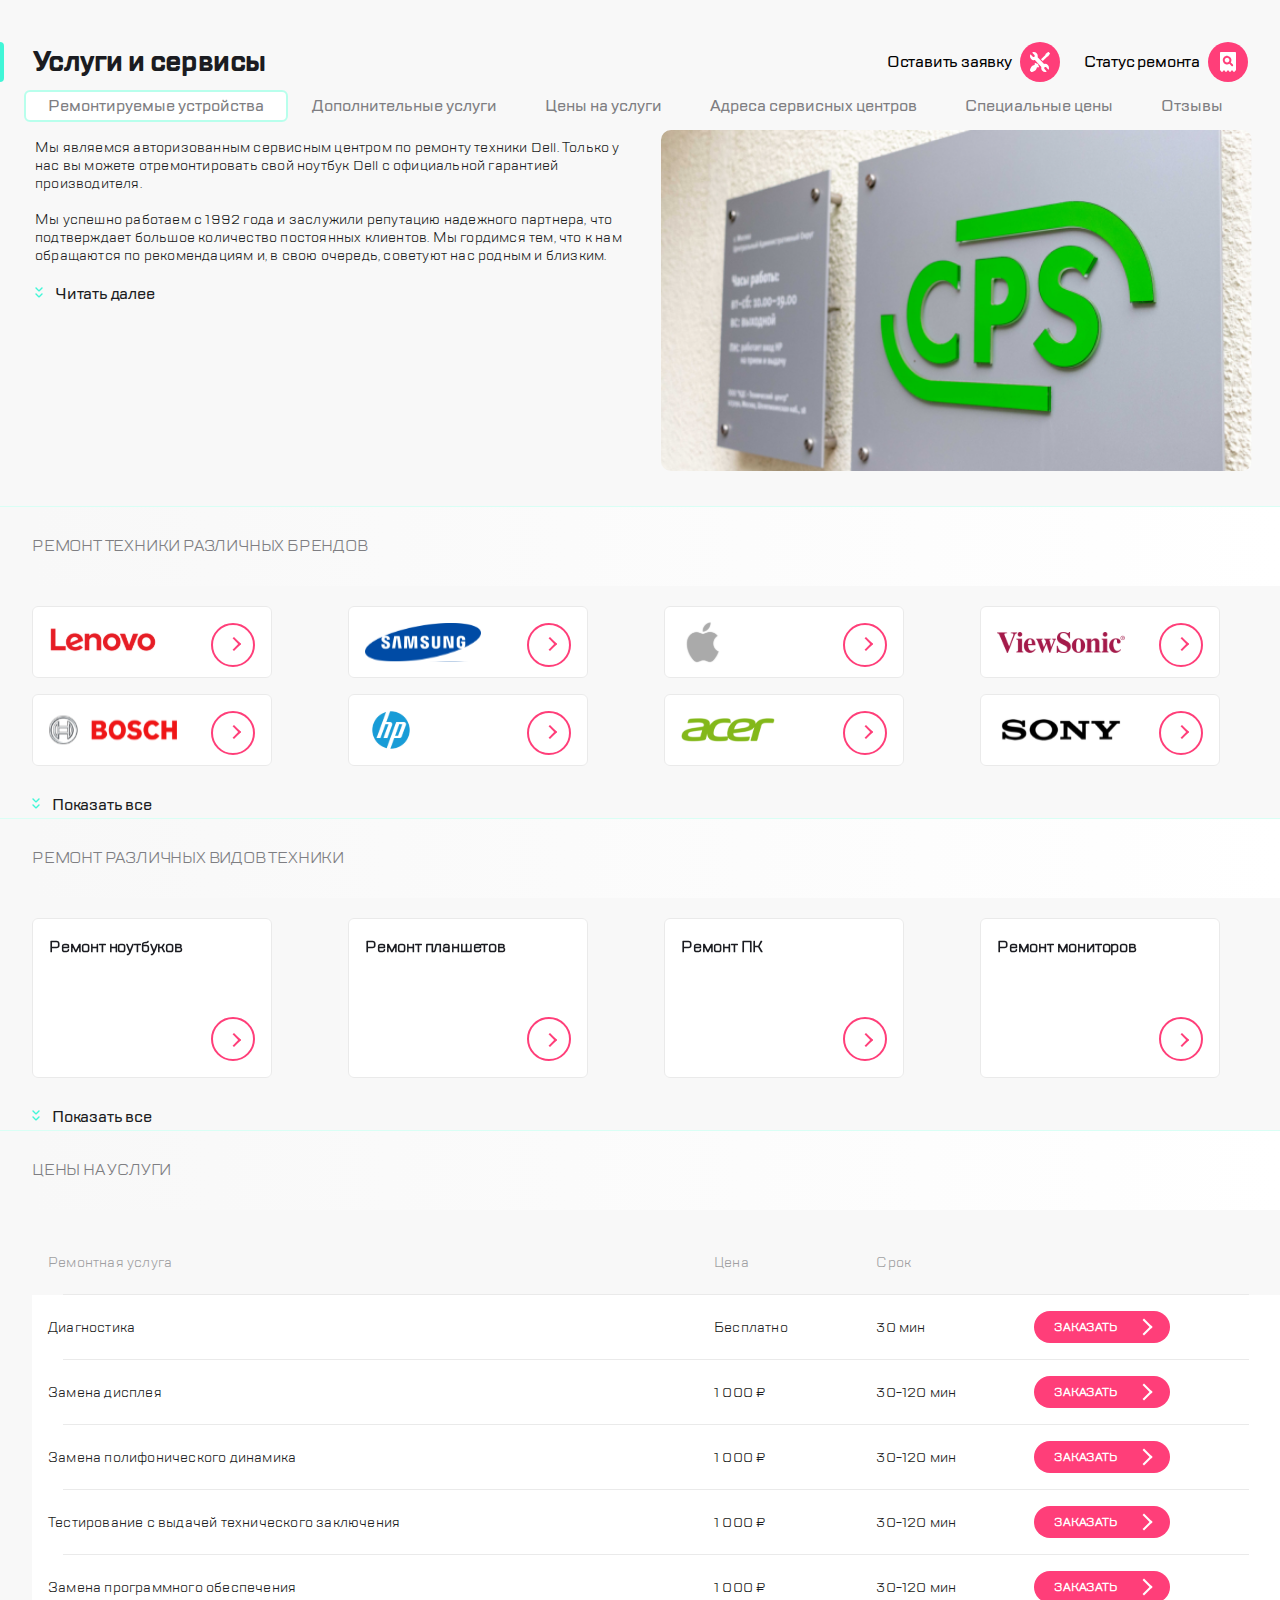
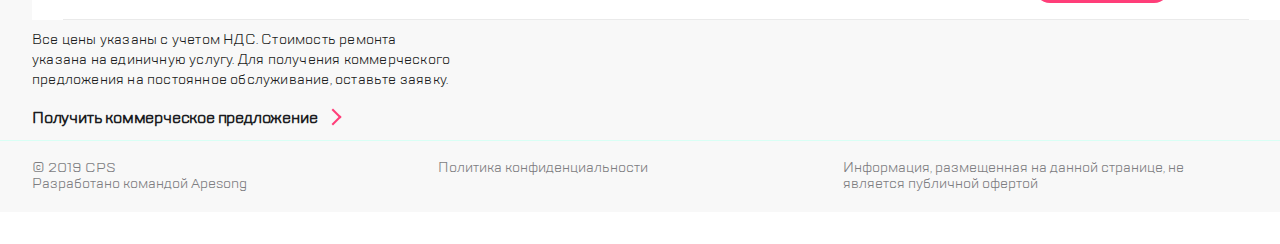
==== commit 0ab6c9e6: "Updates" ====
--- a/index.html
+++ b/index.html
@@ -14,7 +14,7 @@
       <header class="header">
         <button class="button button--menu button-style"></button>
         <div class="logo header__logo">
-          <img src="../img/logo.svg" alt="logo">
+          <img src="./img/logo.svg" alt="logo">
         </div>
         <div class="contacts header__contacts">
           <ul class="contacts__list">
@@ -81,22 +81,23 @@
         <section class="description">
           <article class="article">
             <div class="article__text">
-              Мы являемся авторизованным сервисным центром по ремонту техники
+              <p>Мы являемся авторизованным сервисным центром по ремонту техники
               Dell. Только у нас вы можете отремонтировать свой ноутбук Dell с
-              официальной гарантией производителя.
-              <p>
-                Мы успешно работаем с 1992 года и заслужили репутацию надежного
+              официальной гарантией производителя.</p>
+              <br>
+                <p>Мы успешно работаем с 1992 года и заслужили репутацию надежного
                 партнера, что подтверждает большое количество постоянных
                 клиентов. Мы гордимся тем, что к нам обращаются по рекомендациям
                 и, в свою очередь, советуют нас родным и близким.
               </p>
             </div>
-            <div class="article__read-more">
-              <a href="#" class="description__link">Читать далее</a>
-            </div>
+
+            <button class="buttonRead">Читать далее</button>
+
+            
           </article>
           <figure class="description__image">
-            <img class="img__CPS" src="../img/CPS.png" alt="CPS">
+            <img class="img__CPS" src="img/CPS.png" alt="CPS">
           </figure>
         </section>
         <section class="content">
@@ -106,57 +107,57 @@
             <li class="swiper-wrapper grid">
               <ul class="swiper-slide">
                 <li class="card card-brands">
-                  <img src="../img/lenovo.svg" alt="lenovo">
-                </li>
-              </ul>
-              <ul class="swiper-slide">
-                <li class="card card-brands">
-                  <img src="../img/samsung.svg" alt="samsung">
-                </li>
-              </ul>
-              <ul class="swiper-slide">
-                <li class="card card-brands">
-                  <img src="../img/apple.svg" alt="apple">
-                </li>
-              </ul>
-              <ul class="swiper-slide">
-                <li class="card card-brands">
-                  <img src="../img/view_sonic.svg" alt="view_sonic">
-                </li>
-              </ul>
-              <ul class="swiper-slide">
-                <li class="card card-brands">
-                  <img src="../img/bosch.svg" alt="bosch">
-                </li>
-              </ul>
-              <ul class="swiper-slide">
-                <li class="card card-brands">
-                  <img src="../img/hp.svg" alt="hp">
-                </li>
-              </ul>
-              <ul class="swiper-slide">
-                <li class="card card-brands">
-                  <img src="../img/acer.svg" alt="acer">
-                </li>
-              </ul>
-              <ul class="swiper-slide">
-                <li class="card card-brands">
-                  <img src="../img/sony.svg" alt="sony">
-                </li>
-              </ul>
-              <ul class="swiper-slide">
-                <li class="card card-brands">
-                  <img src="../img/lenovo.svg" alt="lenovo">
-                </li>
-              </ul>
-              <ul class="swiper-slide">
-                <li class="card card-brands">
-                  <img src="../img/samsung.svg" alt="samsung">
-                </li>
-              </ul>
-              <ul class="swiper-slide">
-                <li class="card card-brands">
-                  <img src="../img/apple.svg" alt="apple">
+                  <img src="img/lenovo.svg" alt="lenovo">
+                </li>
+              </ul>
+              <ul class="swiper-slide">
+                <li class="card card-brands">
+                  <img src="img/samsung.svg" alt="samsung">
+                </li>
+              </ul>
+              <ul class="swiper-slide">
+                <li class="card card-brands">
+                  <img src="img/apple.svg" alt="apple">
+                </li>
+              </ul>
+              <ul class="swiper-slide">
+                <li class="card card-brands">
+                  <img src="img/view_sonic.svg" alt="view_sonic">
+                </li>
+              </ul>
+              <ul class="swiper-slide">
+                <li class="card card-brands">
+                  <img src="img/bosch.svg" alt="bosch">
+                </li>
+              </ul>
+              <ul class="swiper-slide">
+                <li class="card card-brands">
+                  <img src="img/hp.svg" alt="hp">
+                </li>
+              </ul>
+              <ul class="swiper-slide">
+                <li class="card card-brands">
+                  <img src="img/acer.svg" alt="acer">
+                </li>
+              </ul>
+              <ul class="swiper-slide">
+                <li class="card card-brands">
+                  <img src="img/sony.svg" alt="sony">
+                </li>
+              </ul>
+              <ul class="swiper-slide">
+                <li class="card card-brands">
+                  <img src="img/lenovo.svg" alt="lenovo">
+                </li>
+              </ul>
+              <ul class="swiper-slide">
+                <li class="card card-brands">
+                  <img src="img/samsung.svg" alt="samsung">
+                </li>
+              </ul>
+              <ul class="swiper-slide">
+                <li class="card card-brands">
+                  <img src="img/apple.svg" alt="apple">
                 </li>
               </ul>
             </li>
@@ -303,7 +304,6 @@
             постоянное обслуживание, оставьте заявку.</p>
           <a class="commercial-link" href="#">Получить коммерческое предложение</a>
         </section>
-        
       </main>
       <footer class="footer">
         <p class="copyright">
@@ -319,7 +319,7 @@
       <header class="header header__mobile-menu">
         <button class="button button__mobile button--back button-style"></button>
         <div class="logo header__logo">
-          <img src="../img/logo.svg" alt="logo">
+          <img src="img/logo.svg" alt="logo">
         </div>
         <button class="button button--search button-style"></button>
       </header>
@@ -422,4 +422,4 @@
       </main>
     </div> 
   <script type="text/javascript" src="./js/bundle.js"></script></body>
-</html>
+</html>--- a/style.css
+++ b/style.css
@@ -9,6 +9,372 @@
 @font-face {
   font-family: TTLakes-Light;
   src: url(./fonts/TTLakes-Regular.ttf); }
+
+.swiper {
+  width: 100%;
+  margin-left: auto;
+  margin-right: auto;
+  position: relative;
+  overflow: hidden;
+  list-style: none;
+  padding: 0;
+  z-index: 1; }
+
+.swiper-wrapper {
+  position: relative;
+  width: 100%;
+  height: 100%;
+  z-index: 1;
+  display: flex;
+  transition-property: transform;
+  box-sizing: content-box; }
+
+.swiper-slide {
+  flex-shrink: 0;
+  width: 100%;
+  height: 100%;
+  position: relative;
+  transition-property: transform; }
+
+.grid {
+  display: grid;
+  grid-template-columns: repeat(3, 1fr);
+  gap: 16px; }
+
+.card {
+  position: relative;
+  background-color: #ffffff;
+  border-radius: 6px;
+  box-sizing: border-box;
+  border: 1px solid #eaeaea; }
+
+.card:hover {
+  cursor: pointer;
+  border: 1px solid #41F6D7; }
+
+.swiper-pagination-bullet {
+  width: 12px;
+  height: 12px;
+  background: #DDDDDD; }
+
+.swiper-pagination-bullet-active {
+  background: #B5B6BC; }
+
+@media (max-width: 768px) {
+  .swiper {
+    display: flex;
+    width: 320px;
+    height: 100%;
+    padding-bottom: 32px; }
+  .swiper::after {
+    content: '';
+    position: absolute;
+    width: 25px;
+    height: 100vh;
+    left: 296px;
+    z-index: 10;
+    background: linear-gradient(90deg, transparent, #f8f8f8); }
+  .swiper-wrapper {
+    display: flex;
+    gap: 0; }
+  .swiper-slide {
+    width: 240px;
+    margin-left: 16px; }
+  .slider-3 .swiper-slide {
+    width: 260px;
+    margin-left: 12px; }
+  .content-table {
+    display: none; }
+  .button-mode {
+    display: none; } }
+
+@media (min-width: 768px) and (max-width: 1120px) {
+  .swiper-slide {
+    width: 224px; }
+  .content-card {
+    display: none; } }
+
+@media (min-width: 1120px) {
+  .swiper-slide {
+    width: 240px; }
+  .grid {
+    grid-template-columns: repeat(4, 2fr); }
+  .content-card {
+    display: none; } }
+
+.card-brands {
+  display: flex;
+  align-items: center;
+  padding-left: 16px;
+  height: 72px; }
+
+.card-brands:before {
+  content: '';
+  width: 8px;
+  height: 8px;
+  border-top: 2px solid #ff3e79;
+  border-right: 2px solid #ff3e79;
+  position: absolute;
+  right: 32px;
+  top: 32px;
+  transform: rotate(45deg); }
+
+.card-brands:after {
+  content: '';
+  width: 40px;
+  height: 40px;
+  border-radius: 50%;
+  border: 2px solid #ff3e79;
+  position: absolute;
+  right: 16px;
+  top: 16px; }
+
+.card-equipment {
+  height: 160px; }
+
+.card-equipment:before {
+  content: '';
+  width: 8px;
+  height: 8px;
+  border-top: 2px solid #ff3e79;
+  border-right: 2px solid #ff3e79;
+  position: absolute;
+  right: 32px;
+  bottom: 32px;
+  transform: rotate(45deg); }
+
+.card-equipment:after {
+  content: '';
+  width: 40px;
+  height: 40px;
+  border-radius: 50%;
+  border: 2px solid #ff3e79;
+  position: absolute;
+  right: 16px;
+  bottom: 16px; }
+
+.link-equipment {
+  position: absolute;
+  font-size: 16px;
+  font-weight: 700;
+  line-height: 24px;
+  letter-spacing: -0.2px;
+  color: #1B1C21;
+  padding: 16px 0 0 16px;
+  text-decoration: none; }
+
+.card-prices {
+  height: 200px;
+  padding: 16px; }
+
+.table-prices {
+  width: 100%;
+  margin: 0 auto;
+  font-size: 17px;
+  line-height: 18px;
+  letter-spacing: 0.2px;
+  color: #1B1C21;
+  border-collapse: collapse;
+  text-align: left; }
+
+.table-item {
+  position: relative;
+  height: 65px; }
+
+.menu-item {
+  background-color: #ffffff; }
+
+.table-item::after {
+  content: '';
+  width: 95%;
+  height: 1px;
+  background-color: #eaeaea;
+  position: absolute;
+  bottom: 0px;
+  left: 2.5%; }
+
+.prices-menu,
+.menu-text {
+  vertical-align: middle;
+  padding-left: 16px; }
+
+.button-table {
+  margin-top: 16px; }
+
+.prices-title {
+  font-size: 14px;
+  line-height: 16px;
+  color: #7E7E82;
+  opacity: 0.72; }
+
+.prices-text {
+  font-size: 14px;
+  line-height: 18px;
+  letter-spacing: 0.2px;
+  color: #1B1C21; }
+
+.button__prices {
+  position: absolute;
+  bottom: 16px;
+  right: 16px; }
+
+.prices-text {
+  margin-bottom: 16px; }
+
+.link {
+  text-decoration: none; }
+
+.list {
+  list-style: none; }
+
+.body__mobile-menu {
+  display: flex;
+  flex-direction: column;
+  min-width: 320px;
+  min-height: 100vh;
+  position: absolute;
+  padding: 0px 24px;
+  left: -400px;
+  top: 0;
+  background-color: #ffffff;
+  box-shadow: -2px 0px 4px 0px rgba(69, 79, 126, 0.02), 16px 0px 52px 0px rgba(14, 24, 80, 0.2);
+  box-sizing: border-box;
+  transition: transform 0.8s ease;
+  z-index: 4; }
+  .body__mobile-menu .header__mobile-menu {
+    display: flex;
+    margin-bottom: 32px;
+    padding: 0; }
+  .body__mobile-menu .header__mobile-menu::before {
+    content: none; }
+
+.body__mobile-menu-open {
+  position: absolute;
+  top: 0px;
+  z-index: 6;
+  transform: translateX(400px); }
+
+.button--back {
+  background-image: url(./static/back.svg);
+  background-position: center;
+  background-repeat: no-repeat; }
+
+.button--search {
+  background-image: url(./static/search.svg);
+  background-position: center;
+  background-repeat: no-repeat; }
+
+@media (min-width: 1440px) {
+  .body__mobile-menu {
+    position: relative;
+    left: 0px;
+    box-shadow: none;
+    padding-top: 24px;
+    z-index: 0; }
+  .body__mobile-menu-open {
+    position: absolute;
+    left: -400px;
+    z-index: 6; }
+  .button__mobile {
+    display: none; } }
+
+.link__menu:focus {
+  outline: none; }
+
+.list__menu {
+  margin: 0;
+  padding: 0; }
+
+.link__menu {
+  display: inline-block;
+  font-family: "TTLakes-Medium", Arial, sans-serif;
+  font-size: 17px;
+  line-height: 24px;
+  letter-spacing: -0.2px;
+  color: #1B1C21;
+  position: relative;
+  margin-bottom: 32px; }
+
+.link:hover {
+  color: #7E7E82;
+  transition-property: all;
+  transition-duration: 0.7s; }
+
+.link__menu:focus {
+  color: #7E7E82;
+  transition-property: all;
+  transition-duration: 0.7s; }
+
+.link__menu:hover::before,
+.link__menu:focus::before {
+  transition-duration: 0.7s;
+  content: "";
+  position: absolute;
+  width: 4px;
+  height: 32px;
+  background-color: #41F6D7;
+  border-radius: 0px 20px 20px 0px;
+  left: -24px;
+  top: -4px; }
+
+.link__menu--active {
+  color: #7E7E82;
+  transition-property: all;
+  transition-duration: 0.7s; }
+
+.link__menu--active:before {
+  transition-duration: 0.7s;
+  content: "";
+  position: absolute;
+  width: 4px;
+  height: 32px;
+  background-color: #41F6D7;
+  border-radius: 0px 20px 20px 0px;
+  left: -24px;
+  top: -4px; }
+
+.contacts__list {
+  display: flex;
+  padding: 0; }
+
+.address {
+  font-style: normal; }
+
+.link--mail {
+  display: block;
+  font-family: "TTLakes-Medium", Arial, sans-serif;
+  font-size: 16px;
+  line-height: 24px;
+  letter-spacing: -0.2px;
+  color: #1B1C21;
+  margin-bottom: 12px; }
+
+.link--phone {
+  display: block;
+  font-family: "TTLakes-Bold", Arial, sans-serif;
+  font-size: 24px;
+  line-height: 32px;
+  letter-spacing: -0.6px;
+  color: #1B1C21;
+  margin-bottom: 40px; }
+
+.language__list {
+  padding: 0;
+  margin-bottom: 32px; }
+
+.language__item {
+  display: inline-block; }
+
+.link--language {
+  font-family: "TTLakes-Medium", Arial, sans-serif;
+  font-size: 16px;
+  line-height: 24px;
+  letter-spacing: -0.2px;
+  color: #1B1C21;
+  margin-right: 5px; }
+
+.link--language-active {
+  color: #7E7E82; }
 
 .body {
   max-width: 1440px;
@@ -38,6 +404,372 @@
 @font-face {
   font-family: TTLakes-Light;
   src: url(./fonts/TTLakes-Regular.ttf); }
+
+.swiper {
+  width: 100%;
+  margin-left: auto;
+  margin-right: auto;
+  position: relative;
+  overflow: hidden;
+  list-style: none;
+  padding: 0;
+  z-index: 1; }
+
+.swiper-wrapper {
+  position: relative;
+  width: 100%;
+  height: 100%;
+  z-index: 1;
+  display: flex;
+  transition-property: transform;
+  box-sizing: content-box; }
+
+.swiper-slide {
+  flex-shrink: 0;
+  width: 100%;
+  height: 100%;
+  position: relative;
+  transition-property: transform; }
+
+.grid {
+  display: grid;
+  grid-template-columns: repeat(3, 1fr);
+  gap: 16px; }
+
+.card {
+  position: relative;
+  background-color: #ffffff;
+  border-radius: 6px;
+  box-sizing: border-box;
+  border: 1px solid #eaeaea; }
+
+.card:hover {
+  cursor: pointer;
+  border: 1px solid #41F6D7; }
+
+.swiper-pagination-bullet {
+  width: 12px;
+  height: 12px;
+  background: #DDDDDD; }
+
+.swiper-pagination-bullet-active {
+  background: #B5B6BC; }
+
+@media (max-width: 768px) {
+  .swiper {
+    display: flex;
+    width: 320px;
+    height: 100%;
+    padding-bottom: 32px; }
+  .swiper::after {
+    content: '';
+    position: absolute;
+    width: 25px;
+    height: 100vh;
+    left: 296px;
+    z-index: 10;
+    background: linear-gradient(90deg, transparent, #f8f8f8); }
+  .swiper-wrapper {
+    display: flex;
+    gap: 0; }
+  .swiper-slide {
+    width: 240px;
+    margin-left: 16px; }
+  .slider-3 .swiper-slide {
+    width: 260px;
+    margin-left: 12px; }
+  .content-table {
+    display: none; }
+  .button-mode {
+    display: none; } }
+
+@media (min-width: 768px) and (max-width: 1120px) {
+  .swiper-slide {
+    width: 224px; }
+  .content-card {
+    display: none; } }
+
+@media (min-width: 1120px) {
+  .swiper-slide {
+    width: 240px; }
+  .grid {
+    grid-template-columns: repeat(4, 2fr); }
+  .content-card {
+    display: none; } }
+
+.card-brands {
+  display: flex;
+  align-items: center;
+  padding-left: 16px;
+  height: 72px; }
+
+.card-brands:before {
+  content: '';
+  width: 8px;
+  height: 8px;
+  border-top: 2px solid #ff3e79;
+  border-right: 2px solid #ff3e79;
+  position: absolute;
+  right: 32px;
+  top: 32px;
+  transform: rotate(45deg); }
+
+.card-brands:after {
+  content: '';
+  width: 40px;
+  height: 40px;
+  border-radius: 50%;
+  border: 2px solid #ff3e79;
+  position: absolute;
+  right: 16px;
+  top: 16px; }
+
+.card-equipment {
+  height: 160px; }
+
+.card-equipment:before {
+  content: '';
+  width: 8px;
+  height: 8px;
+  border-top: 2px solid #ff3e79;
+  border-right: 2px solid #ff3e79;
+  position: absolute;
+  right: 32px;
+  bottom: 32px;
+  transform: rotate(45deg); }
+
+.card-equipment:after {
+  content: '';
+  width: 40px;
+  height: 40px;
+  border-radius: 50%;
+  border: 2px solid #ff3e79;
+  position: absolute;
+  right: 16px;
+  bottom: 16px; }
+
+.link-equipment {
+  position: absolute;
+  font-size: 16px;
+  font-weight: 700;
+  line-height: 24px;
+  letter-spacing: -0.2px;
+  color: #1B1C21;
+  padding: 16px 0 0 16px;
+  text-decoration: none; }
+
+.card-prices {
+  height: 200px;
+  padding: 16px; }
+
+.table-prices {
+  width: 100%;
+  margin: 0 auto;
+  font-size: 17px;
+  line-height: 18px;
+  letter-spacing: 0.2px;
+  color: #1B1C21;
+  border-collapse: collapse;
+  text-align: left; }
+
+.table-item {
+  position: relative;
+  height: 65px; }
+
+.menu-item {
+  background-color: #ffffff; }
+
+.table-item::after {
+  content: '';
+  width: 95%;
+  height: 1px;
+  background-color: #eaeaea;
+  position: absolute;
+  bottom: 0px;
+  left: 2.5%; }
+
+.prices-menu,
+.menu-text {
+  vertical-align: middle;
+  padding-left: 16px; }
+
+.button-table {
+  margin-top: 16px; }
+
+.prices-title {
+  font-size: 14px;
+  line-height: 16px;
+  color: #7E7E82;
+  opacity: 0.72; }
+
+.prices-text {
+  font-size: 14px;
+  line-height: 18px;
+  letter-spacing: 0.2px;
+  color: #1B1C21; }
+
+.button__prices {
+  position: absolute;
+  bottom: 16px;
+  right: 16px; }
+
+.prices-text {
+  margin-bottom: 16px; }
+
+.link {
+  text-decoration: none; }
+
+.list {
+  list-style: none; }
+
+.body__mobile-menu {
+  display: flex;
+  flex-direction: column;
+  min-width: 320px;
+  min-height: 100vh;
+  position: absolute;
+  padding: 0px 24px;
+  left: -400px;
+  top: 0;
+  background-color: #ffffff;
+  box-shadow: -2px 0px 4px 0px rgba(69, 79, 126, 0.02), 16px 0px 52px 0px rgba(14, 24, 80, 0.2);
+  box-sizing: border-box;
+  transition: transform 0.8s ease;
+  z-index: 4; }
+  .body__mobile-menu .header__mobile-menu {
+    display: flex;
+    margin-bottom: 32px;
+    padding: 0; }
+  .body__mobile-menu .header__mobile-menu::before {
+    content: none; }
+
+.body__mobile-menu-open {
+  position: absolute;
+  top: 0px;
+  z-index: 6;
+  transform: translateX(400px); }
+
+.button--back {
+  background-image: url(./static/back.svg);
+  background-position: center;
+  background-repeat: no-repeat; }
+
+.button--search {
+  background-image: url(./static/search.svg);
+  background-position: center;
+  background-repeat: no-repeat; }
+
+@media (min-width: 1440px) {
+  .body__mobile-menu {
+    position: relative;
+    left: 0px;
+    box-shadow: none;
+    padding-top: 24px;
+    z-index: 0; }
+  .body__mobile-menu-open {
+    position: absolute;
+    left: -400px;
+    z-index: 6; }
+  .button__mobile {
+    display: none; } }
+
+.link__menu:focus {
+  outline: none; }
+
+.list__menu {
+  margin: 0;
+  padding: 0; }
+
+.link__menu {
+  display: inline-block;
+  font-family: "TTLakes-Medium", Arial, sans-serif;
+  font-size: 17px;
+  line-height: 24px;
+  letter-spacing: -0.2px;
+  color: #1B1C21;
+  position: relative;
+  margin-bottom: 32px; }
+
+.link:hover {
+  color: #7E7E82;
+  transition-property: all;
+  transition-duration: 0.7s; }
+
+.link__menu:focus {
+  color: #7E7E82;
+  transition-property: all;
+  transition-duration: 0.7s; }
+
+.link__menu:hover::before,
+.link__menu:focus::before {
+  transition-duration: 0.7s;
+  content: "";
+  position: absolute;
+  width: 4px;
+  height: 32px;
+  background-color: #41F6D7;
+  border-radius: 0px 20px 20px 0px;
+  left: -24px;
+  top: -4px; }
+
+.link__menu--active {
+  color: #7E7E82;
+  transition-property: all;
+  transition-duration: 0.7s; }
+
+.link__menu--active:before {
+  transition-duration: 0.7s;
+  content: "";
+  position: absolute;
+  width: 4px;
+  height: 32px;
+  background-color: #41F6D7;
+  border-radius: 0px 20px 20px 0px;
+  left: -24px;
+  top: -4px; }
+
+.contacts__list {
+  display: flex;
+  padding: 0; }
+
+.address {
+  font-style: normal; }
+
+.link--mail {
+  display: block;
+  font-family: "TTLakes-Medium", Arial, sans-serif;
+  font-size: 16px;
+  line-height: 24px;
+  letter-spacing: -0.2px;
+  color: #1B1C21;
+  margin-bottom: 12px; }
+
+.link--phone {
+  display: block;
+  font-family: "TTLakes-Bold", Arial, sans-serif;
+  font-size: 24px;
+  line-height: 32px;
+  letter-spacing: -0.6px;
+  color: #1B1C21;
+  margin-bottom: 40px; }
+
+.language__list {
+  padding: 0;
+  margin-bottom: 32px; }
+
+.language__item {
+  display: inline-block; }
+
+.link--language {
+  font-family: "TTLakes-Medium", Arial, sans-serif;
+  font-size: 16px;
+  line-height: 24px;
+  letter-spacing: -0.2px;
+  color: #1B1C21;
+  margin-right: 5px; }
+
+.link--language-active {
+  color: #7E7E82; }
 
 .body {
   max-width: 1440px;
@@ -106,6 +838,372 @@
 @font-face {
   font-family: TTLakes-Light;
   src: url(./fonts/TTLakes-Regular.ttf); }
+
+.swiper {
+  width: 100%;
+  margin-left: auto;
+  margin-right: auto;
+  position: relative;
+  overflow: hidden;
+  list-style: none;
+  padding: 0;
+  z-index: 1; }
+
+.swiper-wrapper {
+  position: relative;
+  width: 100%;
+  height: 100%;
+  z-index: 1;
+  display: flex;
+  transition-property: transform;
+  box-sizing: content-box; }
+
+.swiper-slide {
+  flex-shrink: 0;
+  width: 100%;
+  height: 100%;
+  position: relative;
+  transition-property: transform; }
+
+.grid {
+  display: grid;
+  grid-template-columns: repeat(3, 1fr);
+  gap: 16px; }
+
+.card {
+  position: relative;
+  background-color: #ffffff;
+  border-radius: 6px;
+  box-sizing: border-box;
+  border: 1px solid #eaeaea; }
+
+.card:hover {
+  cursor: pointer;
+  border: 1px solid #41F6D7; }
+
+.swiper-pagination-bullet {
+  width: 12px;
+  height: 12px;
+  background: #DDDDDD; }
+
+.swiper-pagination-bullet-active {
+  background: #B5B6BC; }
+
+@media (max-width: 768px) {
+  .swiper {
+    display: flex;
+    width: 320px;
+    height: 100%;
+    padding-bottom: 32px; }
+  .swiper::after {
+    content: '';
+    position: absolute;
+    width: 25px;
+    height: 100vh;
+    left: 296px;
+    z-index: 10;
+    background: linear-gradient(90deg, transparent, #f8f8f8); }
+  .swiper-wrapper {
+    display: flex;
+    gap: 0; }
+  .swiper-slide {
+    width: 240px;
+    margin-left: 16px; }
+  .slider-3 .swiper-slide {
+    width: 260px;
+    margin-left: 12px; }
+  .content-table {
+    display: none; }
+  .button-mode {
+    display: none; } }
+
+@media (min-width: 768px) and (max-width: 1120px) {
+  .swiper-slide {
+    width: 224px; }
+  .content-card {
+    display: none; } }
+
+@media (min-width: 1120px) {
+  .swiper-slide {
+    width: 240px; }
+  .grid {
+    grid-template-columns: repeat(4, 2fr); }
+  .content-card {
+    display: none; } }
+
+.card-brands {
+  display: flex;
+  align-items: center;
+  padding-left: 16px;
+  height: 72px; }
+
+.card-brands:before {
+  content: '';
+  width: 8px;
+  height: 8px;
+  border-top: 2px solid #ff3e79;
+  border-right: 2px solid #ff3e79;
+  position: absolute;
+  right: 32px;
+  top: 32px;
+  transform: rotate(45deg); }
+
+.card-brands:after {
+  content: '';
+  width: 40px;
+  height: 40px;
+  border-radius: 50%;
+  border: 2px solid #ff3e79;
+  position: absolute;
+  right: 16px;
+  top: 16px; }
+
+.card-equipment {
+  height: 160px; }
+
+.card-equipment:before {
+  content: '';
+  width: 8px;
+  height: 8px;
+  border-top: 2px solid #ff3e79;
+  border-right: 2px solid #ff3e79;
+  position: absolute;
+  right: 32px;
+  bottom: 32px;
+  transform: rotate(45deg); }
+
+.card-equipment:after {
+  content: '';
+  width: 40px;
+  height: 40px;
+  border-radius: 50%;
+  border: 2px solid #ff3e79;
+  position: absolute;
+  right: 16px;
+  bottom: 16px; }
+
+.link-equipment {
+  position: absolute;
+  font-size: 16px;
+  font-weight: 700;
+  line-height: 24px;
+  letter-spacing: -0.2px;
+  color: #1B1C21;
+  padding: 16px 0 0 16px;
+  text-decoration: none; }
+
+.card-prices {
+  height: 200px;
+  padding: 16px; }
+
+.table-prices {
+  width: 100%;
+  margin: 0 auto;
+  font-size: 17px;
+  line-height: 18px;
+  letter-spacing: 0.2px;
+  color: #1B1C21;
+  border-collapse: collapse;
+  text-align: left; }
+
+.table-item {
+  position: relative;
+  height: 65px; }
+
+.menu-item {
+  background-color: #ffffff; }
+
+.table-item::after {
+  content: '';
+  width: 95%;
+  height: 1px;
+  background-color: #eaeaea;
+  position: absolute;
+  bottom: 0px;
+  left: 2.5%; }
+
+.prices-menu,
+.menu-text {
+  vertical-align: middle;
+  padding-left: 16px; }
+
+.button-table {
+  margin-top: 16px; }
+
+.prices-title {
+  font-size: 14px;
+  line-height: 16px;
+  color: #7E7E82;
+  opacity: 0.72; }
+
+.prices-text {
+  font-size: 14px;
+  line-height: 18px;
+  letter-spacing: 0.2px;
+  color: #1B1C21; }
+
+.button__prices {
+  position: absolute;
+  bottom: 16px;
+  right: 16px; }
+
+.prices-text {
+  margin-bottom: 16px; }
+
+.link {
+  text-decoration: none; }
+
+.list {
+  list-style: none; }
+
+.body__mobile-menu {
+  display: flex;
+  flex-direction: column;
+  min-width: 320px;
+  min-height: 100vh;
+  position: absolute;
+  padding: 0px 24px;
+  left: -400px;
+  top: 0;
+  background-color: #ffffff;
+  box-shadow: -2px 0px 4px 0px rgba(69, 79, 126, 0.02), 16px 0px 52px 0px rgba(14, 24, 80, 0.2);
+  box-sizing: border-box;
+  transition: transform 0.8s ease;
+  z-index: 4; }
+  .body__mobile-menu .header__mobile-menu {
+    display: flex;
+    margin-bottom: 32px;
+    padding: 0; }
+  .body__mobile-menu .header__mobile-menu::before {
+    content: none; }
+
+.body__mobile-menu-open {
+  position: absolute;
+  top: 0px;
+  z-index: 6;
+  transform: translateX(400px); }
+
+.button--back {
+  background-image: url(./static/back.svg);
+  background-position: center;
+  background-repeat: no-repeat; }
+
+.button--search {
+  background-image: url(./static/search.svg);
+  background-position: center;
+  background-repeat: no-repeat; }
+
+@media (min-width: 1440px) {
+  .body__mobile-menu {
+    position: relative;
+    left: 0px;
+    box-shadow: none;
+    padding-top: 24px;
+    z-index: 0; }
+  .body__mobile-menu-open {
+    position: absolute;
+    left: -400px;
+    z-index: 6; }
+  .button__mobile {
+    display: none; } }
+
+.link__menu:focus {
+  outline: none; }
+
+.list__menu {
+  margin: 0;
+  padding: 0; }
+
+.link__menu {
+  display: inline-block;
+  font-family: "TTLakes-Medium", Arial, sans-serif;
+  font-size: 17px;
+  line-height: 24px;
+  letter-spacing: -0.2px;
+  color: #1B1C21;
+  position: relative;
+  margin-bottom: 32px; }
+
+.link:hover {
+  color: #7E7E82;
+  transition-property: all;
+  transition-duration: 0.7s; }
+
+.link__menu:focus {
+  color: #7E7E82;
+  transition-property: all;
+  transition-duration: 0.7s; }
+
+.link__menu:hover::before,
+.link__menu:focus::before {
+  transition-duration: 0.7s;
+  content: "";
+  position: absolute;
+  width: 4px;
+  height: 32px;
+  background-color: #41F6D7;
+  border-radius: 0px 20px 20px 0px;
+  left: -24px;
+  top: -4px; }
+
+.link__menu--active {
+  color: #7E7E82;
+  transition-property: all;
+  transition-duration: 0.7s; }
+
+.link__menu--active:before {
+  transition-duration: 0.7s;
+  content: "";
+  position: absolute;
+  width: 4px;
+  height: 32px;
+  background-color: #41F6D7;
+  border-radius: 0px 20px 20px 0px;
+  left: -24px;
+  top: -4px; }
+
+.contacts__list {
+  display: flex;
+  padding: 0; }
+
+.address {
+  font-style: normal; }
+
+.link--mail {
+  display: block;
+  font-family: "TTLakes-Medium", Arial, sans-serif;
+  font-size: 16px;
+  line-height: 24px;
+  letter-spacing: -0.2px;
+  color: #1B1C21;
+  margin-bottom: 12px; }
+
+.link--phone {
+  display: block;
+  font-family: "TTLakes-Bold", Arial, sans-serif;
+  font-size: 24px;
+  line-height: 32px;
+  letter-spacing: -0.6px;
+  color: #1B1C21;
+  margin-bottom: 40px; }
+
+.language__list {
+  padding: 0;
+  margin-bottom: 32px; }
+
+.language__item {
+  display: inline-block; }
+
+.link--language {
+  font-family: "TTLakes-Medium", Arial, sans-serif;
+  font-size: 16px;
+  line-height: 24px;
+  letter-spacing: -0.2px;
+  color: #1B1C21;
+  margin-right: 5px; }
+
+.link--language-active {
+  color: #7E7E82; }
 
 .body {
   max-width: 1440px;
@@ -199,6 +1297,33 @@
   position: absolute;
   transform: rotate(45deg); }
 
+.buttonRead {
+  position: relative;
+  background: #F8F8F8;
+  font-family: "TTLakes-Medium", Arial, serif;
+  font-size: 16px;
+  line-height: 24px;
+  letter-spacing: -0.2px;
+  color: #1B1C21;
+  padding-left: 20px;
+  margin: 16px 0px;
+  border: none; }
+
+.buttonRead:hover {
+  cursor: pointer;
+  border-radius: 6px;
+  box-shadow: 0px 0px 5px 0 #1B1C21;
+  transition: all 0.3s; }
+
+.buttonRead::before {
+  content: "";
+  height: 11px;
+  width: 8px;
+  left: 0;
+  top: 6px;
+  position: absolute;
+  background-image: url(./static/icon.svg); }
+
 .contacts__list {
   display: flex;
   position: relative; }
@@ -232,6 +1357,372 @@
 @font-face {
   font-family: TTLakes-Light;
   src: url(./fonts/TTLakes-Regular.ttf); }
+
+.swiper {
+  width: 100%;
+  margin-left: auto;
+  margin-right: auto;
+  position: relative;
+  overflow: hidden;
+  list-style: none;
+  padding: 0;
+  z-index: 1; }
+
+.swiper-wrapper {
+  position: relative;
+  width: 100%;
+  height: 100%;
+  z-index: 1;
+  display: flex;
+  transition-property: transform;
+  box-sizing: content-box; }
+
+.swiper-slide {
+  flex-shrink: 0;
+  width: 100%;
+  height: 100%;
+  position: relative;
+  transition-property: transform; }
+
+.grid {
+  display: grid;
+  grid-template-columns: repeat(3, 1fr);
+  gap: 16px; }
+
+.card {
+  position: relative;
+  background-color: #ffffff;
+  border-radius: 6px;
+  box-sizing: border-box;
+  border: 1px solid #eaeaea; }
+
+.card:hover {
+  cursor: pointer;
+  border: 1px solid #41F6D7; }
+
+.swiper-pagination-bullet {
+  width: 12px;
+  height: 12px;
+  background: #DDDDDD; }
+
+.swiper-pagination-bullet-active {
+  background: #B5B6BC; }
+
+@media (max-width: 768px) {
+  .swiper {
+    display: flex;
+    width: 320px;
+    height: 100%;
+    padding-bottom: 32px; }
+  .swiper::after {
+    content: '';
+    position: absolute;
+    width: 25px;
+    height: 100vh;
+    left: 296px;
+    z-index: 10;
+    background: linear-gradient(90deg, transparent, #f8f8f8); }
+  .swiper-wrapper {
+    display: flex;
+    gap: 0; }
+  .swiper-slide {
+    width: 240px;
+    margin-left: 16px; }
+  .slider-3 .swiper-slide {
+    width: 260px;
+    margin-left: 12px; }
+  .content-table {
+    display: none; }
+  .button-mode {
+    display: none; } }
+
+@media (min-width: 768px) and (max-width: 1120px) {
+  .swiper-slide {
+    width: 224px; }
+  .content-card {
+    display: none; } }
+
+@media (min-width: 1120px) {
+  .swiper-slide {
+    width: 240px; }
+  .grid {
+    grid-template-columns: repeat(4, 2fr); }
+  .content-card {
+    display: none; } }
+
+.card-brands {
+  display: flex;
+  align-items: center;
+  padding-left: 16px;
+  height: 72px; }
+
+.card-brands:before {
+  content: '';
+  width: 8px;
+  height: 8px;
+  border-top: 2px solid #ff3e79;
+  border-right: 2px solid #ff3e79;
+  position: absolute;
+  right: 32px;
+  top: 32px;
+  transform: rotate(45deg); }
+
+.card-brands:after {
+  content: '';
+  width: 40px;
+  height: 40px;
+  border-radius: 50%;
+  border: 2px solid #ff3e79;
+  position: absolute;
+  right: 16px;
+  top: 16px; }
+
+.card-equipment {
+  height: 160px; }
+
+.card-equipment:before {
+  content: '';
+  width: 8px;
+  height: 8px;
+  border-top: 2px solid #ff3e79;
+  border-right: 2px solid #ff3e79;
+  position: absolute;
+  right: 32px;
+  bottom: 32px;
+  transform: rotate(45deg); }
+
+.card-equipment:after {
+  content: '';
+  width: 40px;
+  height: 40px;
+  border-radius: 50%;
+  border: 2px solid #ff3e79;
+  position: absolute;
+  right: 16px;
+  bottom: 16px; }
+
+.link-equipment {
+  position: absolute;
+  font-size: 16px;
+  font-weight: 700;
+  line-height: 24px;
+  letter-spacing: -0.2px;
+  color: #1B1C21;
+  padding: 16px 0 0 16px;
+  text-decoration: none; }
+
+.card-prices {
+  height: 200px;
+  padding: 16px; }
+
+.table-prices {
+  width: 100%;
+  margin: 0 auto;
+  font-size: 17px;
+  line-height: 18px;
+  letter-spacing: 0.2px;
+  color: #1B1C21;
+  border-collapse: collapse;
+  text-align: left; }
+
+.table-item {
+  position: relative;
+  height: 65px; }
+
+.menu-item {
+  background-color: #ffffff; }
+
+.table-item::after {
+  content: '';
+  width: 95%;
+  height: 1px;
+  background-color: #eaeaea;
+  position: absolute;
+  bottom: 0px;
+  left: 2.5%; }
+
+.prices-menu,
+.menu-text {
+  vertical-align: middle;
+  padding-left: 16px; }
+
+.button-table {
+  margin-top: 16px; }
+
+.prices-title {
+  font-size: 14px;
+  line-height: 16px;
+  color: #7E7E82;
+  opacity: 0.72; }
+
+.prices-text {
+  font-size: 14px;
+  line-height: 18px;
+  letter-spacing: 0.2px;
+  color: #1B1C21; }
+
+.button__prices {
+  position: absolute;
+  bottom: 16px;
+  right: 16px; }
+
+.prices-text {
+  margin-bottom: 16px; }
+
+.link {
+  text-decoration: none; }
+
+.list {
+  list-style: none; }
+
+.body__mobile-menu {
+  display: flex;
+  flex-direction: column;
+  min-width: 320px;
+  min-height: 100vh;
+  position: absolute;
+  padding: 0px 24px;
+  left: -400px;
+  top: 0;
+  background-color: #ffffff;
+  box-shadow: -2px 0px 4px 0px rgba(69, 79, 126, 0.02), 16px 0px 52px 0px rgba(14, 24, 80, 0.2);
+  box-sizing: border-box;
+  transition: transform 0.8s ease;
+  z-index: 4; }
+  .body__mobile-menu .header__mobile-menu {
+    display: flex;
+    margin-bottom: 32px;
+    padding: 0; }
+  .body__mobile-menu .header__mobile-menu::before {
+    content: none; }
+
+.body__mobile-menu-open {
+  position: absolute;
+  top: 0px;
+  z-index: 6;
+  transform: translateX(400px); }
+
+.button--back {
+  background-image: url(./static/back.svg);
+  background-position: center;
+  background-repeat: no-repeat; }
+
+.button--search {
+  background-image: url(./static/search.svg);
+  background-position: center;
+  background-repeat: no-repeat; }
+
+@media (min-width: 1440px) {
+  .body__mobile-menu {
+    position: relative;
+    left: 0px;
+    box-shadow: none;
+    padding-top: 24px;
+    z-index: 0; }
+  .body__mobile-menu-open {
+    position: absolute;
+    left: -400px;
+    z-index: 6; }
+  .button__mobile {
+    display: none; } }
+
+.link__menu:focus {
+  outline: none; }
+
+.list__menu {
+  margin: 0;
+  padding: 0; }
+
+.link__menu {
+  display: inline-block;
+  font-family: "TTLakes-Medium", Arial, sans-serif;
+  font-size: 17px;
+  line-height: 24px;
+  letter-spacing: -0.2px;
+  color: #1B1C21;
+  position: relative;
+  margin-bottom: 32px; }
+
+.link:hover {
+  color: #7E7E82;
+  transition-property: all;
+  transition-duration: 0.7s; }
+
+.link__menu:focus {
+  color: #7E7E82;
+  transition-property: all;
+  transition-duration: 0.7s; }
+
+.link__menu:hover::before,
+.link__menu:focus::before {
+  transition-duration: 0.7s;
+  content: "";
+  position: absolute;
+  width: 4px;
+  height: 32px;
+  background-color: #41F6D7;
+  border-radius: 0px 20px 20px 0px;
+  left: -24px;
+  top: -4px; }
+
+.link__menu--active {
+  color: #7E7E82;
+  transition-property: all;
+  transition-duration: 0.7s; }
+
+.link__menu--active:before {
+  transition-duration: 0.7s;
+  content: "";
+  position: absolute;
+  width: 4px;
+  height: 32px;
+  background-color: #41F6D7;
+  border-radius: 0px 20px 20px 0px;
+  left: -24px;
+  top: -4px; }
+
+.contacts__list {
+  display: flex;
+  padding: 0; }
+
+.address {
+  font-style: normal; }
+
+.link--mail {
+  display: block;
+  font-family: "TTLakes-Medium", Arial, sans-serif;
+  font-size: 16px;
+  line-height: 24px;
+  letter-spacing: -0.2px;
+  color: #1B1C21;
+  margin-bottom: 12px; }
+
+.link--phone {
+  display: block;
+  font-family: "TTLakes-Bold", Arial, sans-serif;
+  font-size: 24px;
+  line-height: 32px;
+  letter-spacing: -0.6px;
+  color: #1B1C21;
+  margin-bottom: 40px; }
+
+.language__list {
+  padding: 0;
+  margin-bottom: 32px; }
+
+.language__item {
+  display: inline-block; }
+
+.link--language {
+  font-family: "TTLakes-Medium", Arial, sans-serif;
+  font-size: 16px;
+  line-height: 24px;
+  letter-spacing: -0.2px;
+  color: #1B1C21;
+  margin-right: 5px; }
+
+.link--language-active {
+  color: #7E7E82; }
 
 .body {
   max-width: 1440px;
@@ -296,6 +1787,372 @@
   font-family: TTLakes-Light;
   src: url(./fonts/TTLakes-Regular.ttf); }
 
+.swiper {
+  width: 100%;
+  margin-left: auto;
+  margin-right: auto;
+  position: relative;
+  overflow: hidden;
+  list-style: none;
+  padding: 0;
+  z-index: 1; }
+
+.swiper-wrapper {
+  position: relative;
+  width: 100%;
+  height: 100%;
+  z-index: 1;
+  display: flex;
+  transition-property: transform;
+  box-sizing: content-box; }
+
+.swiper-slide {
+  flex-shrink: 0;
+  width: 100%;
+  height: 100%;
+  position: relative;
+  transition-property: transform; }
+
+.grid {
+  display: grid;
+  grid-template-columns: repeat(3, 1fr);
+  gap: 16px; }
+
+.card {
+  position: relative;
+  background-color: #ffffff;
+  border-radius: 6px;
+  box-sizing: border-box;
+  border: 1px solid #eaeaea; }
+
+.card:hover {
+  cursor: pointer;
+  border: 1px solid #41F6D7; }
+
+.swiper-pagination-bullet {
+  width: 12px;
+  height: 12px;
+  background: #DDDDDD; }
+
+.swiper-pagination-bullet-active {
+  background: #B5B6BC; }
+
+@media (max-width: 768px) {
+  .swiper {
+    display: flex;
+    width: 320px;
+    height: 100%;
+    padding-bottom: 32px; }
+  .swiper::after {
+    content: '';
+    position: absolute;
+    width: 25px;
+    height: 100vh;
+    left: 296px;
+    z-index: 10;
+    background: linear-gradient(90deg, transparent, #f8f8f8); }
+  .swiper-wrapper {
+    display: flex;
+    gap: 0; }
+  .swiper-slide {
+    width: 240px;
+    margin-left: 16px; }
+  .slider-3 .swiper-slide {
+    width: 260px;
+    margin-left: 12px; }
+  .content-table {
+    display: none; }
+  .button-mode {
+    display: none; } }
+
+@media (min-width: 768px) and (max-width: 1120px) {
+  .swiper-slide {
+    width: 224px; }
+  .content-card {
+    display: none; } }
+
+@media (min-width: 1120px) {
+  .swiper-slide {
+    width: 240px; }
+  .grid {
+    grid-template-columns: repeat(4, 2fr); }
+  .content-card {
+    display: none; } }
+
+.card-brands {
+  display: flex;
+  align-items: center;
+  padding-left: 16px;
+  height: 72px; }
+
+.card-brands:before {
+  content: '';
+  width: 8px;
+  height: 8px;
+  border-top: 2px solid #ff3e79;
+  border-right: 2px solid #ff3e79;
+  position: absolute;
+  right: 32px;
+  top: 32px;
+  transform: rotate(45deg); }
+
+.card-brands:after {
+  content: '';
+  width: 40px;
+  height: 40px;
+  border-radius: 50%;
+  border: 2px solid #ff3e79;
+  position: absolute;
+  right: 16px;
+  top: 16px; }
+
+.card-equipment {
+  height: 160px; }
+
+.card-equipment:before {
+  content: '';
+  width: 8px;
+  height: 8px;
+  border-top: 2px solid #ff3e79;
+  border-right: 2px solid #ff3e79;
+  position: absolute;
+  right: 32px;
+  bottom: 32px;
+  transform: rotate(45deg); }
+
+.card-equipment:after {
+  content: '';
+  width: 40px;
+  height: 40px;
+  border-radius: 50%;
+  border: 2px solid #ff3e79;
+  position: absolute;
+  right: 16px;
+  bottom: 16px; }
+
+.link-equipment {
+  position: absolute;
+  font-size: 16px;
+  font-weight: 700;
+  line-height: 24px;
+  letter-spacing: -0.2px;
+  color: #1B1C21;
+  padding: 16px 0 0 16px;
+  text-decoration: none; }
+
+.card-prices {
+  height: 200px;
+  padding: 16px; }
+
+.table-prices {
+  width: 100%;
+  margin: 0 auto;
+  font-size: 17px;
+  line-height: 18px;
+  letter-spacing: 0.2px;
+  color: #1B1C21;
+  border-collapse: collapse;
+  text-align: left; }
+
+.table-item {
+  position: relative;
+  height: 65px; }
+
+.menu-item {
+  background-color: #ffffff; }
+
+.table-item::after {
+  content: '';
+  width: 95%;
+  height: 1px;
+  background-color: #eaeaea;
+  position: absolute;
+  bottom: 0px;
+  left: 2.5%; }
+
+.prices-menu,
+.menu-text {
+  vertical-align: middle;
+  padding-left: 16px; }
+
+.button-table {
+  margin-top: 16px; }
+
+.prices-title {
+  font-size: 14px;
+  line-height: 16px;
+  color: #7E7E82;
+  opacity: 0.72; }
+
+.prices-text {
+  font-size: 14px;
+  line-height: 18px;
+  letter-spacing: 0.2px;
+  color: #1B1C21; }
+
+.button__prices {
+  position: absolute;
+  bottom: 16px;
+  right: 16px; }
+
+.prices-text {
+  margin-bottom: 16px; }
+
+.link {
+  text-decoration: none; }
+
+.list {
+  list-style: none; }
+
+.body__mobile-menu {
+  display: flex;
+  flex-direction: column;
+  min-width: 320px;
+  min-height: 100vh;
+  position: absolute;
+  padding: 0px 24px;
+  left: -400px;
+  top: 0;
+  background-color: #ffffff;
+  box-shadow: -2px 0px 4px 0px rgba(69, 79, 126, 0.02), 16px 0px 52px 0px rgba(14, 24, 80, 0.2);
+  box-sizing: border-box;
+  transition: transform 0.8s ease;
+  z-index: 4; }
+  .body__mobile-menu .header__mobile-menu {
+    display: flex;
+    margin-bottom: 32px;
+    padding: 0; }
+  .body__mobile-menu .header__mobile-menu::before {
+    content: none; }
+
+.body__mobile-menu-open {
+  position: absolute;
+  top: 0px;
+  z-index: 6;
+  transform: translateX(400px); }
+
+.button--back {
+  background-image: url(./static/back.svg);
+  background-position: center;
+  background-repeat: no-repeat; }
+
+.button--search {
+  background-image: url(./static/search.svg);
+  background-position: center;
+  background-repeat: no-repeat; }
+
+@media (min-width: 1440px) {
+  .body__mobile-menu {
+    position: relative;
+    left: 0px;
+    box-shadow: none;
+    padding-top: 24px;
+    z-index: 0; }
+  .body__mobile-menu-open {
+    position: absolute;
+    left: -400px;
+    z-index: 6; }
+  .button__mobile {
+    display: none; } }
+
+.link__menu:focus {
+  outline: none; }
+
+.list__menu {
+  margin: 0;
+  padding: 0; }
+
+.link__menu {
+  display: inline-block;
+  font-family: "TTLakes-Medium", Arial, sans-serif;
+  font-size: 17px;
+  line-height: 24px;
+  letter-spacing: -0.2px;
+  color: #1B1C21;
+  position: relative;
+  margin-bottom: 32px; }
+
+.link:hover {
+  color: #7E7E82;
+  transition-property: all;
+  transition-duration: 0.7s; }
+
+.link__menu:focus {
+  color: #7E7E82;
+  transition-property: all;
+  transition-duration: 0.7s; }
+
+.link__menu:hover::before,
+.link__menu:focus::before {
+  transition-duration: 0.7s;
+  content: "";
+  position: absolute;
+  width: 4px;
+  height: 32px;
+  background-color: #41F6D7;
+  border-radius: 0px 20px 20px 0px;
+  left: -24px;
+  top: -4px; }
+
+.link__menu--active {
+  color: #7E7E82;
+  transition-property: all;
+  transition-duration: 0.7s; }
+
+.link__menu--active:before {
+  transition-duration: 0.7s;
+  content: "";
+  position: absolute;
+  width: 4px;
+  height: 32px;
+  background-color: #41F6D7;
+  border-radius: 0px 20px 20px 0px;
+  left: -24px;
+  top: -4px; }
+
+.contacts__list {
+  display: flex;
+  padding: 0; }
+
+.address {
+  font-style: normal; }
+
+.link--mail {
+  display: block;
+  font-family: "TTLakes-Medium", Arial, sans-serif;
+  font-size: 16px;
+  line-height: 24px;
+  letter-spacing: -0.2px;
+  color: #1B1C21;
+  margin-bottom: 12px; }
+
+.link--phone {
+  display: block;
+  font-family: "TTLakes-Bold", Arial, sans-serif;
+  font-size: 24px;
+  line-height: 32px;
+  letter-spacing: -0.6px;
+  color: #1B1C21;
+  margin-bottom: 40px; }
+
+.language__list {
+  padding: 0;
+  margin-bottom: 32px; }
+
+.language__item {
+  display: inline-block; }
+
+.link--language {
+  font-family: "TTLakes-Medium", Arial, sans-serif;
+  font-size: 16px;
+  line-height: 24px;
+  letter-spacing: -0.2px;
+  color: #1B1C21;
+  margin-right: 5px; }
+
+.link--language-active {
+  color: #7E7E82; }
+
 .body {
   max-width: 1440px;
   flex-direction: row-reverse;
@@ -348,6 +2205,372 @@
 @font-face {
   font-family: TTLakes-Light;
   src: url(./fonts/TTLakes-Regular.ttf); }
+
+.swiper {
+  width: 100%;
+  margin-left: auto;
+  margin-right: auto;
+  position: relative;
+  overflow: hidden;
+  list-style: none;
+  padding: 0;
+  z-index: 1; }
+
+.swiper-wrapper {
+  position: relative;
+  width: 100%;
+  height: 100%;
+  z-index: 1;
+  display: flex;
+  transition-property: transform;
+  box-sizing: content-box; }
+
+.swiper-slide {
+  flex-shrink: 0;
+  width: 100%;
+  height: 100%;
+  position: relative;
+  transition-property: transform; }
+
+.grid {
+  display: grid;
+  grid-template-columns: repeat(3, 1fr);
+  gap: 16px; }
+
+.card {
+  position: relative;
+  background-color: #ffffff;
+  border-radius: 6px;
+  box-sizing: border-box;
+  border: 1px solid #eaeaea; }
+
+.card:hover {
+  cursor: pointer;
+  border: 1px solid #41F6D7; }
+
+.swiper-pagination-bullet {
+  width: 12px;
+  height: 12px;
+  background: #DDDDDD; }
+
+.swiper-pagination-bullet-active {
+  background: #B5B6BC; }
+
+@media (max-width: 768px) {
+  .swiper {
+    display: flex;
+    width: 320px;
+    height: 100%;
+    padding-bottom: 32px; }
+  .swiper::after {
+    content: '';
+    position: absolute;
+    width: 25px;
+    height: 100vh;
+    left: 296px;
+    z-index: 10;
+    background: linear-gradient(90deg, transparent, #f8f8f8); }
+  .swiper-wrapper {
+    display: flex;
+    gap: 0; }
+  .swiper-slide {
+    width: 240px;
+    margin-left: 16px; }
+  .slider-3 .swiper-slide {
+    width: 260px;
+    margin-left: 12px; }
+  .content-table {
+    display: none; }
+  .button-mode {
+    display: none; } }
+
+@media (min-width: 768px) and (max-width: 1120px) {
+  .swiper-slide {
+    width: 224px; }
+  .content-card {
+    display: none; } }
+
+@media (min-width: 1120px) {
+  .swiper-slide {
+    width: 240px; }
+  .grid {
+    grid-template-columns: repeat(4, 2fr); }
+  .content-card {
+    display: none; } }
+
+.card-brands {
+  display: flex;
+  align-items: center;
+  padding-left: 16px;
+  height: 72px; }
+
+.card-brands:before {
+  content: '';
+  width: 8px;
+  height: 8px;
+  border-top: 2px solid #ff3e79;
+  border-right: 2px solid #ff3e79;
+  position: absolute;
+  right: 32px;
+  top: 32px;
+  transform: rotate(45deg); }
+
+.card-brands:after {
+  content: '';
+  width: 40px;
+  height: 40px;
+  border-radius: 50%;
+  border: 2px solid #ff3e79;
+  position: absolute;
+  right: 16px;
+  top: 16px; }
+
+.card-equipment {
+  height: 160px; }
+
+.card-equipment:before {
+  content: '';
+  width: 8px;
+  height: 8px;
+  border-top: 2px solid #ff3e79;
+  border-right: 2px solid #ff3e79;
+  position: absolute;
+  right: 32px;
+  bottom: 32px;
+  transform: rotate(45deg); }
+
+.card-equipment:after {
+  content: '';
+  width: 40px;
+  height: 40px;
+  border-radius: 50%;
+  border: 2px solid #ff3e79;
+  position: absolute;
+  right: 16px;
+  bottom: 16px; }
+
+.link-equipment {
+  position: absolute;
+  font-size: 16px;
+  font-weight: 700;
+  line-height: 24px;
+  letter-spacing: -0.2px;
+  color: #1B1C21;
+  padding: 16px 0 0 16px;
+  text-decoration: none; }
+
+.card-prices {
+  height: 200px;
+  padding: 16px; }
+
+.table-prices {
+  width: 100%;
+  margin: 0 auto;
+  font-size: 17px;
+  line-height: 18px;
+  letter-spacing: 0.2px;
+  color: #1B1C21;
+  border-collapse: collapse;
+  text-align: left; }
+
+.table-item {
+  position: relative;
+  height: 65px; }
+
+.menu-item {
+  background-color: #ffffff; }
+
+.table-item::after {
+  content: '';
+  width: 95%;
+  height: 1px;
+  background-color: #eaeaea;
+  position: absolute;
+  bottom: 0px;
+  left: 2.5%; }
+
+.prices-menu,
+.menu-text {
+  vertical-align: middle;
+  padding-left: 16px; }
+
+.button-table {
+  margin-top: 16px; }
+
+.prices-title {
+  font-size: 14px;
+  line-height: 16px;
+  color: #7E7E82;
+  opacity: 0.72; }
+
+.prices-text {
+  font-size: 14px;
+  line-height: 18px;
+  letter-spacing: 0.2px;
+  color: #1B1C21; }
+
+.button__prices {
+  position: absolute;
+  bottom: 16px;
+  right: 16px; }
+
+.prices-text {
+  margin-bottom: 16px; }
+
+.link {
+  text-decoration: none; }
+
+.list {
+  list-style: none; }
+
+.body__mobile-menu {
+  display: flex;
+  flex-direction: column;
+  min-width: 320px;
+  min-height: 100vh;
+  position: absolute;
+  padding: 0px 24px;
+  left: -400px;
+  top: 0;
+  background-color: #ffffff;
+  box-shadow: -2px 0px 4px 0px rgba(69, 79, 126, 0.02), 16px 0px 52px 0px rgba(14, 24, 80, 0.2);
+  box-sizing: border-box;
+  transition: transform 0.8s ease;
+  z-index: 4; }
+  .body__mobile-menu .header__mobile-menu {
+    display: flex;
+    margin-bottom: 32px;
+    padding: 0; }
+  .body__mobile-menu .header__mobile-menu::before {
+    content: none; }
+
+.body__mobile-menu-open {
+  position: absolute;
+  top: 0px;
+  z-index: 6;
+  transform: translateX(400px); }
+
+.button--back {
+  background-image: url(./static/back.svg);
+  background-position: center;
+  background-repeat: no-repeat; }
+
+.button--search {
+  background-image: url(./static/search.svg);
+  background-position: center;
+  background-repeat: no-repeat; }
+
+@media (min-width: 1440px) {
+  .body__mobile-menu {
+    position: relative;
+    left: 0px;
+    box-shadow: none;
+    padding-top: 24px;
+    z-index: 0; }
+  .body__mobile-menu-open {
+    position: absolute;
+    left: -400px;
+    z-index: 6; }
+  .button__mobile {
+    display: none; } }
+
+.link__menu:focus {
+  outline: none; }
+
+.list__menu {
+  margin: 0;
+  padding: 0; }
+
+.link__menu {
+  display: inline-block;
+  font-family: "TTLakes-Medium", Arial, sans-serif;
+  font-size: 17px;
+  line-height: 24px;
+  letter-spacing: -0.2px;
+  color: #1B1C21;
+  position: relative;
+  margin-bottom: 32px; }
+
+.link:hover {
+  color: #7E7E82;
+  transition-property: all;
+  transition-duration: 0.7s; }
+
+.link__menu:focus {
+  color: #7E7E82;
+  transition-property: all;
+  transition-duration: 0.7s; }
+
+.link__menu:hover::before,
+.link__menu:focus::before {
+  transition-duration: 0.7s;
+  content: "";
+  position: absolute;
+  width: 4px;
+  height: 32px;
+  background-color: #41F6D7;
+  border-radius: 0px 20px 20px 0px;
+  left: -24px;
+  top: -4px; }
+
+.link__menu--active {
+  color: #7E7E82;
+  transition-property: all;
+  transition-duration: 0.7s; }
+
+.link__menu--active:before {
+  transition-duration: 0.7s;
+  content: "";
+  position: absolute;
+  width: 4px;
+  height: 32px;
+  background-color: #41F6D7;
+  border-radius: 0px 20px 20px 0px;
+  left: -24px;
+  top: -4px; }
+
+.contacts__list {
+  display: flex;
+  padding: 0; }
+
+.address {
+  font-style: normal; }
+
+.link--mail {
+  display: block;
+  font-family: "TTLakes-Medium", Arial, sans-serif;
+  font-size: 16px;
+  line-height: 24px;
+  letter-spacing: -0.2px;
+  color: #1B1C21;
+  margin-bottom: 12px; }
+
+.link--phone {
+  display: block;
+  font-family: "TTLakes-Bold", Arial, sans-serif;
+  font-size: 24px;
+  line-height: 32px;
+  letter-spacing: -0.6px;
+  color: #1B1C21;
+  margin-bottom: 40px; }
+
+.language__list {
+  padding: 0;
+  margin-bottom: 32px; }
+
+.language__item {
+  display: inline-block; }
+
+.link--language {
+  font-family: "TTLakes-Medium", Arial, sans-serif;
+  font-size: 16px;
+  line-height: 24px;
+  letter-spacing: -0.2px;
+  color: #1B1C21;
+  margin-right: 5px; }
+
+.link--language-active {
+  color: #7E7E82; }
 
 .body {
   max-width: 1440px;
@@ -410,6 +2633,372 @@
   font-family: TTLakes-Light;
   src: url(./fonts/TTLakes-Regular.ttf); }
 
+.swiper {
+  width: 100%;
+  margin-left: auto;
+  margin-right: auto;
+  position: relative;
+  overflow: hidden;
+  list-style: none;
+  padding: 0;
+  z-index: 1; }
+
+.swiper-wrapper {
+  position: relative;
+  width: 100%;
+  height: 100%;
+  z-index: 1;
+  display: flex;
+  transition-property: transform;
+  box-sizing: content-box; }
+
+.swiper-slide {
+  flex-shrink: 0;
+  width: 100%;
+  height: 100%;
+  position: relative;
+  transition-property: transform; }
+
+.grid {
+  display: grid;
+  grid-template-columns: repeat(3, 1fr);
+  gap: 16px; }
+
+.card {
+  position: relative;
+  background-color: #ffffff;
+  border-radius: 6px;
+  box-sizing: border-box;
+  border: 1px solid #eaeaea; }
+
+.card:hover {
+  cursor: pointer;
+  border: 1px solid #41F6D7; }
+
+.swiper-pagination-bullet {
+  width: 12px;
+  height: 12px;
+  background: #DDDDDD; }
+
+.swiper-pagination-bullet-active {
+  background: #B5B6BC; }
+
+@media (max-width: 768px) {
+  .swiper {
+    display: flex;
+    width: 320px;
+    height: 100%;
+    padding-bottom: 32px; }
+  .swiper::after {
+    content: '';
+    position: absolute;
+    width: 25px;
+    height: 100vh;
+    left: 296px;
+    z-index: 10;
+    background: linear-gradient(90deg, transparent, #f8f8f8); }
+  .swiper-wrapper {
+    display: flex;
+    gap: 0; }
+  .swiper-slide {
+    width: 240px;
+    margin-left: 16px; }
+  .slider-3 .swiper-slide {
+    width: 260px;
+    margin-left: 12px; }
+  .content-table {
+    display: none; }
+  .button-mode {
+    display: none; } }
+
+@media (min-width: 768px) and (max-width: 1120px) {
+  .swiper-slide {
+    width: 224px; }
+  .content-card {
+    display: none; } }
+
+@media (min-width: 1120px) {
+  .swiper-slide {
+    width: 240px; }
+  .grid {
+    grid-template-columns: repeat(4, 2fr); }
+  .content-card {
+    display: none; } }
+
+.card-brands {
+  display: flex;
+  align-items: center;
+  padding-left: 16px;
+  height: 72px; }
+
+.card-brands:before {
+  content: '';
+  width: 8px;
+  height: 8px;
+  border-top: 2px solid #ff3e79;
+  border-right: 2px solid #ff3e79;
+  position: absolute;
+  right: 32px;
+  top: 32px;
+  transform: rotate(45deg); }
+
+.card-brands:after {
+  content: '';
+  width: 40px;
+  height: 40px;
+  border-radius: 50%;
+  border: 2px solid #ff3e79;
+  position: absolute;
+  right: 16px;
+  top: 16px; }
+
+.card-equipment {
+  height: 160px; }
+
+.card-equipment:before {
+  content: '';
+  width: 8px;
+  height: 8px;
+  border-top: 2px solid #ff3e79;
+  border-right: 2px solid #ff3e79;
+  position: absolute;
+  right: 32px;
+  bottom: 32px;
+  transform: rotate(45deg); }
+
+.card-equipment:after {
+  content: '';
+  width: 40px;
+  height: 40px;
+  border-radius: 50%;
+  border: 2px solid #ff3e79;
+  position: absolute;
+  right: 16px;
+  bottom: 16px; }
+
+.link-equipment {
+  position: absolute;
+  font-size: 16px;
+  font-weight: 700;
+  line-height: 24px;
+  letter-spacing: -0.2px;
+  color: #1B1C21;
+  padding: 16px 0 0 16px;
+  text-decoration: none; }
+
+.card-prices {
+  height: 200px;
+  padding: 16px; }
+
+.table-prices {
+  width: 100%;
+  margin: 0 auto;
+  font-size: 17px;
+  line-height: 18px;
+  letter-spacing: 0.2px;
+  color: #1B1C21;
+  border-collapse: collapse;
+  text-align: left; }
+
+.table-item {
+  position: relative;
+  height: 65px; }
+
+.menu-item {
+  background-color: #ffffff; }
+
+.table-item::after {
+  content: '';
+  width: 95%;
+  height: 1px;
+  background-color: #eaeaea;
+  position: absolute;
+  bottom: 0px;
+  left: 2.5%; }
+
+.prices-menu,
+.menu-text {
+  vertical-align: middle;
+  padding-left: 16px; }
+
+.button-table {
+  margin-top: 16px; }
+
+.prices-title {
+  font-size: 14px;
+  line-height: 16px;
+  color: #7E7E82;
+  opacity: 0.72; }
+
+.prices-text {
+  font-size: 14px;
+  line-height: 18px;
+  letter-spacing: 0.2px;
+  color: #1B1C21; }
+
+.button__prices {
+  position: absolute;
+  bottom: 16px;
+  right: 16px; }
+
+.prices-text {
+  margin-bottom: 16px; }
+
+.link {
+  text-decoration: none; }
+
+.list {
+  list-style: none; }
+
+.body__mobile-menu {
+  display: flex;
+  flex-direction: column;
+  min-width: 320px;
+  min-height: 100vh;
+  position: absolute;
+  padding: 0px 24px;
+  left: -400px;
+  top: 0;
+  background-color: #ffffff;
+  box-shadow: -2px 0px 4px 0px rgba(69, 79, 126, 0.02), 16px 0px 52px 0px rgba(14, 24, 80, 0.2);
+  box-sizing: border-box;
+  transition: transform 0.8s ease;
+  z-index: 4; }
+  .body__mobile-menu .header__mobile-menu {
+    display: flex;
+    margin-bottom: 32px;
+    padding: 0; }
+  .body__mobile-menu .header__mobile-menu::before {
+    content: none; }
+
+.body__mobile-menu-open {
+  position: absolute;
+  top: 0px;
+  z-index: 6;
+  transform: translateX(400px); }
+
+.button--back {
+  background-image: url(./static/back.svg);
+  background-position: center;
+  background-repeat: no-repeat; }
+
+.button--search {
+  background-image: url(./static/search.svg);
+  background-position: center;
+  background-repeat: no-repeat; }
+
+@media (min-width: 1440px) {
+  .body__mobile-menu {
+    position: relative;
+    left: 0px;
+    box-shadow: none;
+    padding-top: 24px;
+    z-index: 0; }
+  .body__mobile-menu-open {
+    position: absolute;
+    left: -400px;
+    z-index: 6; }
+  .button__mobile {
+    display: none; } }
+
+.link__menu:focus {
+  outline: none; }
+
+.list__menu {
+  margin: 0;
+  padding: 0; }
+
+.link__menu {
+  display: inline-block;
+  font-family: "TTLakes-Medium", Arial, sans-serif;
+  font-size: 17px;
+  line-height: 24px;
+  letter-spacing: -0.2px;
+  color: #1B1C21;
+  position: relative;
+  margin-bottom: 32px; }
+
+.link:hover {
+  color: #7E7E82;
+  transition-property: all;
+  transition-duration: 0.7s; }
+
+.link__menu:focus {
+  color: #7E7E82;
+  transition-property: all;
+  transition-duration: 0.7s; }
+
+.link__menu:hover::before,
+.link__menu:focus::before {
+  transition-duration: 0.7s;
+  content: "";
+  position: absolute;
+  width: 4px;
+  height: 32px;
+  background-color: #41F6D7;
+  border-radius: 0px 20px 20px 0px;
+  left: -24px;
+  top: -4px; }
+
+.link__menu--active {
+  color: #7E7E82;
+  transition-property: all;
+  transition-duration: 0.7s; }
+
+.link__menu--active:before {
+  transition-duration: 0.7s;
+  content: "";
+  position: absolute;
+  width: 4px;
+  height: 32px;
+  background-color: #41F6D7;
+  border-radius: 0px 20px 20px 0px;
+  left: -24px;
+  top: -4px; }
+
+.contacts__list {
+  display: flex;
+  padding: 0; }
+
+.address {
+  font-style: normal; }
+
+.link--mail {
+  display: block;
+  font-family: "TTLakes-Medium", Arial, sans-serif;
+  font-size: 16px;
+  line-height: 24px;
+  letter-spacing: -0.2px;
+  color: #1B1C21;
+  margin-bottom: 12px; }
+
+.link--phone {
+  display: block;
+  font-family: "TTLakes-Bold", Arial, sans-serif;
+  font-size: 24px;
+  line-height: 32px;
+  letter-spacing: -0.6px;
+  color: #1B1C21;
+  margin-bottom: 40px; }
+
+.language__list {
+  padding: 0;
+  margin-bottom: 32px; }
+
+.language__item {
+  display: inline-block; }
+
+.link--language {
+  font-family: "TTLakes-Medium", Arial, sans-serif;
+  font-size: 16px;
+  line-height: 24px;
+  letter-spacing: -0.2px;
+  color: #1B1C21;
+  margin-right: 5px; }
+
+.link--language-active {
+  color: #7E7E82; }
+
 .body {
   max-width: 1440px;
   flex-direction: row-reverse;
@@ -440,10 +3029,6 @@
   color: #1B1C21;
   flex-basis: 50%; }
 
-.article__text {
-  max-height: 160px;
-  overflow: hidden; }
-
 .article__read-more {
   margin: 16px 0 16px 0; }
 
@@ -476,6 +3061,22 @@
 .img__CPS {
   width: 100%; }
 
+@media (max-width: 767px) {
+  .article__text {
+    max-height: 90px;
+    overflow: hidden;
+    transition: max-height 0.5s ease; }
+  .article__text--all {
+    max-height: 100vh; } }
+
+@media (min-width: 768px) and (max-width: 1120px) {
+  .article__text {
+    max-height: 160px;
+    overflow: hidden;
+    transition: max-height 0.5s ease; }
+  .article__text--all {
+    max-height: 100vh; } }
+
 @media screen and (min-width: 768px) {
   .description {
     margin-bottom: 32px; } }
@@ -488,10 +3089,7 @@
   .header__contacts {
     display: none; }
   .description {
-    display: block; }
-  .article__text {
-    max-height: 90px;
-    overflow-y: hidden; } }
+    display: block; } }
 
 @media screen and (min-width: 1120px) and (max-width: 3840px) {
   .header {
@@ -561,15 +3159,12 @@
     margin: 32px 0;
     padding-left: 24px; }
   .article {
-    padding: 0px 24px 0 24px;
+    padding: 0px 48px 0 24px;
     font-size: 14px;
     line-height: 20px;
     letter-spacing: 0.2px;
     margin: 0;
     flex-basis: 50%; }
-  .article__text {
-    max-height: 160px;
-    overflow-y: hidden; }
   .description__image {
     padding-right: 24px; }
   .img__CPS {
@@ -602,81 +3197,6 @@
   font-family: TTLakes-Light;
   src: url(./fonts/TTLakes-Regular.ttf); }
 
-.body {
-  max-width: 1440px;
-  flex-direction: row-reverse;
-  margin: 0 auto;
-  position: relative;
-  font-family: 'TTLakes-Light', Arial, serif;
-  transition: all 0.3s;
-  overflow-x: hidden; }
-
-.page {
-  background-color: #f8f8f8;
-  background-size: 100%; }
-
-@media (min-width: 1440px) {
-  .body {
-    display: flex; } }
-
-.content {
-  background-color: #f8f8f8;
-  position: relative; }
-  .content .content-text {
-    display: flex;
-    align-items: center;
-    box-sizing: border-box;
-    width: 100%;
-    font-family: "TTLakes-Light", Arial, serif;
-    font-size: 16px;
-    line-height: 24px;
-    letter-spacing: -0.2px;
-    color: #7E7E82;
-    text-transform: uppercase;
-    font-weight: inherit;
-    background-image: linear-gradient(to right, #f8f8f8, #ffffff);
-    height: 80px;
-    margin: 0;
-    margin-bottom: 20px; }
-
-.content::before {
-  content: "";
-  height: 1px;
-  width: 100%;
-  position: absolute;
-  background-color: #D9FFF5;
-  top: 0px;
-  left: 0px; }
-
-@font-face {
-  font-family: TTLakes-Bold;
-  src: url(./fonts/TTLakes-Bold.ttf); }
-
-@font-face {
-  font-family: TTLakes-Medium;
-  src: url(./fonts/TTLakes-Medium.ttf); }
-
-@font-face {
-  font-family: TTLakes-Light;
-  src: url(./fonts/TTLakes-Regular.ttf); }
-
-.body {
-  max-width: 1440px;
-  flex-direction: row-reverse;
-  margin: 0 auto;
-  position: relative;
-  font-family: 'TTLakes-Light', Arial, serif;
-  transition: all 0.3s;
-  overflow-x: hidden; }
-
-.page {
-  background-color: #f8f8f8;
-  background-size: 100%; }
-
-@media (min-width: 1440px) {
-  .body {
-    display: flex; } }
-
 .swiper {
   width: 100%;
   margin-left: auto;
@@ -712,6 +3232,7 @@
   position: relative;
   background-color: #ffffff;
   border-radius: 6px;
+  box-sizing: border-box;
   border: 1px solid #eaeaea; }
 
 .card:hover {
@@ -746,64 +3267,32 @@
   .swiper-slide {
     width: 240px;
     margin-left: 16px; }
-  .card-equipment {
-    width: 240px; }
   .slider-3 .swiper-slide {
     width: 260px;
-    margin-left: 8px; }
+    margin-left: 12px; }
   .content-table {
     display: none; }
   .button-mode {
     display: none; } }
 
-@media (min-width: 768px) {
+@media (min-width: 768px) and (max-width: 1120px) {
+  .swiper-slide {
+    width: 224px; }
   .content-card {
     display: none; } }
 
 @media (min-width: 1120px) {
+  .swiper-slide {
+    width: 240px; }
   .grid {
     grid-template-columns: repeat(4, 2fr); }
-  .card-brands,
-  .card-equipment {
-    width: 240px;
-    box-sizing: border-box; } }
-
-@font-face {
-  font-family: TTLakes-Bold;
-  src: url(./fonts/TTLakes-Bold.ttf); }
-
-@font-face {
-  font-family: TTLakes-Medium;
-  src: url(./fonts/TTLakes-Medium.ttf); }
-
-@font-face {
-  font-family: TTLakes-Light;
-  src: url(./fonts/TTLakes-Regular.ttf); }
-
-.body {
-  max-width: 1440px;
-  flex-direction: row-reverse;
-  margin: 0 auto;
-  position: relative;
-  font-family: 'TTLakes-Light', Arial, serif;
-  transition: all 0.3s;
-  overflow-x: hidden; }
-
-.page {
-  background-color: #f8f8f8;
-  background-size: 100%; }
-
-@media (min-width: 1440px) {
-  .body {
-    display: flex; } }
+  .content-card {
+    display: none; } }
 
 .card-brands {
   display: flex;
   align-items: center;
   padding-left: 16px;
-  margin-left: auto;
-  margin-right: auto;
-  width: 224px;
   height: 72px; }
 
 .card-brands:before {
@@ -827,39 +3316,7 @@
   right: 16px;
   top: 16px; }
 
-@font-face {
-  font-family: TTLakes-Bold;
-  src: url(./fonts/TTLakes-Bold.ttf); }
-
-@font-face {
-  font-family: TTLakes-Medium;
-  src: url(./fonts/TTLakes-Medium.ttf); }
-
-@font-face {
-  font-family: TTLakes-Light;
-  src: url(./fonts/TTLakes-Regular.ttf); }
-
-.body {
-  max-width: 1440px;
-  flex-direction: row-reverse;
-  margin: 0 auto;
-  position: relative;
-  font-family: 'TTLakes-Light', Arial, serif;
-  transition: all 0.3s;
-  overflow-x: hidden; }
-
-.page {
-  background-color: #f8f8f8;
-  background-size: 100%; }
-
-@media (min-width: 1440px) {
-  .body {
-    display: flex; } }
-
 .card-equipment {
-  margin-left: auto;
-  margin-right: auto;
-  width: 224px;
   height: 160px; }
 
 .card-equipment:before {
@@ -893,42 +3350,9 @@
   padding: 16px 0 0 16px;
   text-decoration: none; }
 
-@font-face {
-  font-family: TTLakes-Bold;
-  src: url(./fonts/TTLakes-Bold.ttf); }
-
-@font-face {
-  font-family: TTLakes-Medium;
-  src: url(./fonts/TTLakes-Medium.ttf); }
-
-@font-face {
-  font-family: TTLakes-Light;
-  src: url(./fonts/TTLakes-Regular.ttf); }
-
-.body {
-  max-width: 1440px;
-  flex-direction: row-reverse;
-  margin: 0 auto;
-  position: relative;
-  font-family: 'TTLakes-Light', Arial, serif;
-  transition: all 0.3s;
-  overflow-x: hidden; }
-
-.page {
-  background-color: #f8f8f8;
-  background-size: 100%; }
-
-@media (min-width: 1440px) {
-  .body {
-    display: flex; } }
-
 .card-prices {
-  box-sizing: border-box;
-  margin-left: auto;
-  margin-right: auto;
-  padding: 16px;
-  width: 260px;
-  height: 200px; }
+  height: 200px;
+  padding: 16px; }
 
 .table-prices {
   width: 100%;
@@ -984,6 +3408,207 @@
 .prices-text {
   margin-bottom: 16px; }
 
+.link {
+  text-decoration: none; }
+
+.list {
+  list-style: none; }
+
+.body__mobile-menu {
+  display: flex;
+  flex-direction: column;
+  min-width: 320px;
+  min-height: 100vh;
+  position: absolute;
+  padding: 0px 24px;
+  left: -400px;
+  top: 0;
+  background-color: #ffffff;
+  box-shadow: -2px 0px 4px 0px rgba(69, 79, 126, 0.02), 16px 0px 52px 0px rgba(14, 24, 80, 0.2);
+  box-sizing: border-box;
+  transition: transform 0.8s ease;
+  z-index: 4; }
+  .body__mobile-menu .header__mobile-menu {
+    display: flex;
+    margin-bottom: 32px;
+    padding: 0; }
+  .body__mobile-menu .header__mobile-menu::before {
+    content: none; }
+
+.body__mobile-menu-open {
+  position: absolute;
+  top: 0px;
+  z-index: 6;
+  transform: translateX(400px); }
+
+.button--back {
+  background-image: url(./static/back.svg);
+  background-position: center;
+  background-repeat: no-repeat; }
+
+.button--search {
+  background-image: url(./static/search.svg);
+  background-position: center;
+  background-repeat: no-repeat; }
+
+@media (min-width: 1440px) {
+  .body__mobile-menu {
+    position: relative;
+    left: 0px;
+    box-shadow: none;
+    padding-top: 24px;
+    z-index: 0; }
+  .body__mobile-menu-open {
+    position: absolute;
+    left: -400px;
+    z-index: 6; }
+  .button__mobile {
+    display: none; } }
+
+.link__menu:focus {
+  outline: none; }
+
+.list__menu {
+  margin: 0;
+  padding: 0; }
+
+.link__menu {
+  display: inline-block;
+  font-family: "TTLakes-Medium", Arial, sans-serif;
+  font-size: 17px;
+  line-height: 24px;
+  letter-spacing: -0.2px;
+  color: #1B1C21;
+  position: relative;
+  margin-bottom: 32px; }
+
+.link:hover {
+  color: #7E7E82;
+  transition-property: all;
+  transition-duration: 0.7s; }
+
+.link__menu:focus {
+  color: #7E7E82;
+  transition-property: all;
+  transition-duration: 0.7s; }
+
+.link__menu:hover::before,
+.link__menu:focus::before {
+  transition-duration: 0.7s;
+  content: "";
+  position: absolute;
+  width: 4px;
+  height: 32px;
+  background-color: #41F6D7;
+  border-radius: 0px 20px 20px 0px;
+  left: -24px;
+  top: -4px; }
+
+.link__menu--active {
+  color: #7E7E82;
+  transition-property: all;
+  transition-duration: 0.7s; }
+
+.link__menu--active:before {
+  transition-duration: 0.7s;
+  content: "";
+  position: absolute;
+  width: 4px;
+  height: 32px;
+  background-color: #41F6D7;
+  border-radius: 0px 20px 20px 0px;
+  left: -24px;
+  top: -4px; }
+
+.contacts__list {
+  display: flex;
+  padding: 0; }
+
+.address {
+  font-style: normal; }
+
+.link--mail {
+  display: block;
+  font-family: "TTLakes-Medium", Arial, sans-serif;
+  font-size: 16px;
+  line-height: 24px;
+  letter-spacing: -0.2px;
+  color: #1B1C21;
+  margin-bottom: 12px; }
+
+.link--phone {
+  display: block;
+  font-family: "TTLakes-Bold", Arial, sans-serif;
+  font-size: 24px;
+  line-height: 32px;
+  letter-spacing: -0.6px;
+  color: #1B1C21;
+  margin-bottom: 40px; }
+
+.language__list {
+  padding: 0;
+  margin-bottom: 32px; }
+
+.language__item {
+  display: inline-block; }
+
+.link--language {
+  font-family: "TTLakes-Medium", Arial, sans-serif;
+  font-size: 16px;
+  line-height: 24px;
+  letter-spacing: -0.2px;
+  color: #1B1C21;
+  margin-right: 5px; }
+
+.link--language-active {
+  color: #7E7E82; }
+
+.body {
+  max-width: 1440px;
+  flex-direction: row-reverse;
+  margin: 0 auto;
+  position: relative;
+  font-family: 'TTLakes-Light', Arial, serif;
+  transition: all 0.3s;
+  overflow-x: hidden; }
+
+.page {
+  background-color: #f8f8f8;
+  background-size: 100%; }
+
+@media (min-width: 1440px) {
+  .body {
+    display: flex; } }
+
+.content {
+  background-color: #f8f8f8;
+  position: relative; }
+  .content .content-text {
+    display: flex;
+    align-items: center;
+    box-sizing: border-box;
+    width: 100%;
+    font-family: "TTLakes-Light", Arial, serif;
+    font-size: 16px;
+    line-height: 24px;
+    letter-spacing: -0.2px;
+    color: #7E7E82;
+    text-transform: uppercase;
+    font-weight: inherit;
+    background-image: linear-gradient(to right, #f8f8f8, #ffffff);
+    height: 80px;
+    margin: 0;
+    margin-bottom: 20px; }
+
+.content::before {
+  content: "";
+  height: 1px;
+  width: 100%;
+  position: absolute;
+  background-color: #D9FFF5;
+  top: 0px;
+  left: 0px; }
+
 @font-face {
   font-family: TTLakes-Bold;
   src: url(./fonts/TTLakes-Bold.ttf); }
@@ -995,6 +3620,372 @@
 @font-face {
   font-family: TTLakes-Light;
   src: url(./fonts/TTLakes-Regular.ttf); }
+
+.swiper {
+  width: 100%;
+  margin-left: auto;
+  margin-right: auto;
+  position: relative;
+  overflow: hidden;
+  list-style: none;
+  padding: 0;
+  z-index: 1; }
+
+.swiper-wrapper {
+  position: relative;
+  width: 100%;
+  height: 100%;
+  z-index: 1;
+  display: flex;
+  transition-property: transform;
+  box-sizing: content-box; }
+
+.swiper-slide {
+  flex-shrink: 0;
+  width: 100%;
+  height: 100%;
+  position: relative;
+  transition-property: transform; }
+
+.grid {
+  display: grid;
+  grid-template-columns: repeat(3, 1fr);
+  gap: 16px; }
+
+.card {
+  position: relative;
+  background-color: #ffffff;
+  border-radius: 6px;
+  box-sizing: border-box;
+  border: 1px solid #eaeaea; }
+
+.card:hover {
+  cursor: pointer;
+  border: 1px solid #41F6D7; }
+
+.swiper-pagination-bullet {
+  width: 12px;
+  height: 12px;
+  background: #DDDDDD; }
+
+.swiper-pagination-bullet-active {
+  background: #B5B6BC; }
+
+@media (max-width: 768px) {
+  .swiper {
+    display: flex;
+    width: 320px;
+    height: 100%;
+    padding-bottom: 32px; }
+  .swiper::after {
+    content: '';
+    position: absolute;
+    width: 25px;
+    height: 100vh;
+    left: 296px;
+    z-index: 10;
+    background: linear-gradient(90deg, transparent, #f8f8f8); }
+  .swiper-wrapper {
+    display: flex;
+    gap: 0; }
+  .swiper-slide {
+    width: 240px;
+    margin-left: 16px; }
+  .slider-3 .swiper-slide {
+    width: 260px;
+    margin-left: 12px; }
+  .content-table {
+    display: none; }
+  .button-mode {
+    display: none; } }
+
+@media (min-width: 768px) and (max-width: 1120px) {
+  .swiper-slide {
+    width: 224px; }
+  .content-card {
+    display: none; } }
+
+@media (min-width: 1120px) {
+  .swiper-slide {
+    width: 240px; }
+  .grid {
+    grid-template-columns: repeat(4, 2fr); }
+  .content-card {
+    display: none; } }
+
+.card-brands {
+  display: flex;
+  align-items: center;
+  padding-left: 16px;
+  height: 72px; }
+
+.card-brands:before {
+  content: '';
+  width: 8px;
+  height: 8px;
+  border-top: 2px solid #ff3e79;
+  border-right: 2px solid #ff3e79;
+  position: absolute;
+  right: 32px;
+  top: 32px;
+  transform: rotate(45deg); }
+
+.card-brands:after {
+  content: '';
+  width: 40px;
+  height: 40px;
+  border-radius: 50%;
+  border: 2px solid #ff3e79;
+  position: absolute;
+  right: 16px;
+  top: 16px; }
+
+.card-equipment {
+  height: 160px; }
+
+.card-equipment:before {
+  content: '';
+  width: 8px;
+  height: 8px;
+  border-top: 2px solid #ff3e79;
+  border-right: 2px solid #ff3e79;
+  position: absolute;
+  right: 32px;
+  bottom: 32px;
+  transform: rotate(45deg); }
+
+.card-equipment:after {
+  content: '';
+  width: 40px;
+  height: 40px;
+  border-radius: 50%;
+  border: 2px solid #ff3e79;
+  position: absolute;
+  right: 16px;
+  bottom: 16px; }
+
+.link-equipment {
+  position: absolute;
+  font-size: 16px;
+  font-weight: 700;
+  line-height: 24px;
+  letter-spacing: -0.2px;
+  color: #1B1C21;
+  padding: 16px 0 0 16px;
+  text-decoration: none; }
+
+.card-prices {
+  height: 200px;
+  padding: 16px; }
+
+.table-prices {
+  width: 100%;
+  margin: 0 auto;
+  font-size: 17px;
+  line-height: 18px;
+  letter-spacing: 0.2px;
+  color: #1B1C21;
+  border-collapse: collapse;
+  text-align: left; }
+
+.table-item {
+  position: relative;
+  height: 65px; }
+
+.menu-item {
+  background-color: #ffffff; }
+
+.table-item::after {
+  content: '';
+  width: 95%;
+  height: 1px;
+  background-color: #eaeaea;
+  position: absolute;
+  bottom: 0px;
+  left: 2.5%; }
+
+.prices-menu,
+.menu-text {
+  vertical-align: middle;
+  padding-left: 16px; }
+
+.button-table {
+  margin-top: 16px; }
+
+.prices-title {
+  font-size: 14px;
+  line-height: 16px;
+  color: #7E7E82;
+  opacity: 0.72; }
+
+.prices-text {
+  font-size: 14px;
+  line-height: 18px;
+  letter-spacing: 0.2px;
+  color: #1B1C21; }
+
+.button__prices {
+  position: absolute;
+  bottom: 16px;
+  right: 16px; }
+
+.prices-text {
+  margin-bottom: 16px; }
+
+.link {
+  text-decoration: none; }
+
+.list {
+  list-style: none; }
+
+.body__mobile-menu {
+  display: flex;
+  flex-direction: column;
+  min-width: 320px;
+  min-height: 100vh;
+  position: absolute;
+  padding: 0px 24px;
+  left: -400px;
+  top: 0;
+  background-color: #ffffff;
+  box-shadow: -2px 0px 4px 0px rgba(69, 79, 126, 0.02), 16px 0px 52px 0px rgba(14, 24, 80, 0.2);
+  box-sizing: border-box;
+  transition: transform 0.8s ease;
+  z-index: 4; }
+  .body__mobile-menu .header__mobile-menu {
+    display: flex;
+    margin-bottom: 32px;
+    padding: 0; }
+  .body__mobile-menu .header__mobile-menu::before {
+    content: none; }
+
+.body__mobile-menu-open {
+  position: absolute;
+  top: 0px;
+  z-index: 6;
+  transform: translateX(400px); }
+
+.button--back {
+  background-image: url(./static/back.svg);
+  background-position: center;
+  background-repeat: no-repeat; }
+
+.button--search {
+  background-image: url(./static/search.svg);
+  background-position: center;
+  background-repeat: no-repeat; }
+
+@media (min-width: 1440px) {
+  .body__mobile-menu {
+    position: relative;
+    left: 0px;
+    box-shadow: none;
+    padding-top: 24px;
+    z-index: 0; }
+  .body__mobile-menu-open {
+    position: absolute;
+    left: -400px;
+    z-index: 6; }
+  .button__mobile {
+    display: none; } }
+
+.link__menu:focus {
+  outline: none; }
+
+.list__menu {
+  margin: 0;
+  padding: 0; }
+
+.link__menu {
+  display: inline-block;
+  font-family: "TTLakes-Medium", Arial, sans-serif;
+  font-size: 17px;
+  line-height: 24px;
+  letter-spacing: -0.2px;
+  color: #1B1C21;
+  position: relative;
+  margin-bottom: 32px; }
+
+.link:hover {
+  color: #7E7E82;
+  transition-property: all;
+  transition-duration: 0.7s; }
+
+.link__menu:focus {
+  color: #7E7E82;
+  transition-property: all;
+  transition-duration: 0.7s; }
+
+.link__menu:hover::before,
+.link__menu:focus::before {
+  transition-duration: 0.7s;
+  content: "";
+  position: absolute;
+  width: 4px;
+  height: 32px;
+  background-color: #41F6D7;
+  border-radius: 0px 20px 20px 0px;
+  left: -24px;
+  top: -4px; }
+
+.link__menu--active {
+  color: #7E7E82;
+  transition-property: all;
+  transition-duration: 0.7s; }
+
+.link__menu--active:before {
+  transition-duration: 0.7s;
+  content: "";
+  position: absolute;
+  width: 4px;
+  height: 32px;
+  background-color: #41F6D7;
+  border-radius: 0px 20px 20px 0px;
+  left: -24px;
+  top: -4px; }
+
+.contacts__list {
+  display: flex;
+  padding: 0; }
+
+.address {
+  font-style: normal; }
+
+.link--mail {
+  display: block;
+  font-family: "TTLakes-Medium", Arial, sans-serif;
+  font-size: 16px;
+  line-height: 24px;
+  letter-spacing: -0.2px;
+  color: #1B1C21;
+  margin-bottom: 12px; }
+
+.link--phone {
+  display: block;
+  font-family: "TTLakes-Bold", Arial, sans-serif;
+  font-size: 24px;
+  line-height: 32px;
+  letter-spacing: -0.6px;
+  color: #1B1C21;
+  margin-bottom: 40px; }
+
+.language__list {
+  padding: 0;
+  margin-bottom: 32px; }
+
+.language__item {
+  display: inline-block; }
+
+.link--language {
+  font-family: "TTLakes-Medium", Arial, sans-serif;
+  font-size: 16px;
+  line-height: 24px;
+  letter-spacing: -0.2px;
+  color: #1B1C21;
+  margin-right: 5px; }
+
+.link--language-active {
+  color: #7E7E82; }
 
 .body {
   max-width: 1440px;
@@ -1057,6 +4048,372 @@
   font-family: TTLakes-Light;
   src: url(./fonts/TTLakes-Regular.ttf); }
 
+.swiper {
+  width: 100%;
+  margin-left: auto;
+  margin-right: auto;
+  position: relative;
+  overflow: hidden;
+  list-style: none;
+  padding: 0;
+  z-index: 1; }
+
+.swiper-wrapper {
+  position: relative;
+  width: 100%;
+  height: 100%;
+  z-index: 1;
+  display: flex;
+  transition-property: transform;
+  box-sizing: content-box; }
+
+.swiper-slide {
+  flex-shrink: 0;
+  width: 100%;
+  height: 100%;
+  position: relative;
+  transition-property: transform; }
+
+.grid {
+  display: grid;
+  grid-template-columns: repeat(3, 1fr);
+  gap: 16px; }
+
+.card {
+  position: relative;
+  background-color: #ffffff;
+  border-radius: 6px;
+  box-sizing: border-box;
+  border: 1px solid #eaeaea; }
+
+.card:hover {
+  cursor: pointer;
+  border: 1px solid #41F6D7; }
+
+.swiper-pagination-bullet {
+  width: 12px;
+  height: 12px;
+  background: #DDDDDD; }
+
+.swiper-pagination-bullet-active {
+  background: #B5B6BC; }
+
+@media (max-width: 768px) {
+  .swiper {
+    display: flex;
+    width: 320px;
+    height: 100%;
+    padding-bottom: 32px; }
+  .swiper::after {
+    content: '';
+    position: absolute;
+    width: 25px;
+    height: 100vh;
+    left: 296px;
+    z-index: 10;
+    background: linear-gradient(90deg, transparent, #f8f8f8); }
+  .swiper-wrapper {
+    display: flex;
+    gap: 0; }
+  .swiper-slide {
+    width: 240px;
+    margin-left: 16px; }
+  .slider-3 .swiper-slide {
+    width: 260px;
+    margin-left: 12px; }
+  .content-table {
+    display: none; }
+  .button-mode {
+    display: none; } }
+
+@media (min-width: 768px) and (max-width: 1120px) {
+  .swiper-slide {
+    width: 224px; }
+  .content-card {
+    display: none; } }
+
+@media (min-width: 1120px) {
+  .swiper-slide {
+    width: 240px; }
+  .grid {
+    grid-template-columns: repeat(4, 2fr); }
+  .content-card {
+    display: none; } }
+
+.card-brands {
+  display: flex;
+  align-items: center;
+  padding-left: 16px;
+  height: 72px; }
+
+.card-brands:before {
+  content: '';
+  width: 8px;
+  height: 8px;
+  border-top: 2px solid #ff3e79;
+  border-right: 2px solid #ff3e79;
+  position: absolute;
+  right: 32px;
+  top: 32px;
+  transform: rotate(45deg); }
+
+.card-brands:after {
+  content: '';
+  width: 40px;
+  height: 40px;
+  border-radius: 50%;
+  border: 2px solid #ff3e79;
+  position: absolute;
+  right: 16px;
+  top: 16px; }
+
+.card-equipment {
+  height: 160px; }
+
+.card-equipment:before {
+  content: '';
+  width: 8px;
+  height: 8px;
+  border-top: 2px solid #ff3e79;
+  border-right: 2px solid #ff3e79;
+  position: absolute;
+  right: 32px;
+  bottom: 32px;
+  transform: rotate(45deg); }
+
+.card-equipment:after {
+  content: '';
+  width: 40px;
+  height: 40px;
+  border-radius: 50%;
+  border: 2px solid #ff3e79;
+  position: absolute;
+  right: 16px;
+  bottom: 16px; }
+
+.link-equipment {
+  position: absolute;
+  font-size: 16px;
+  font-weight: 700;
+  line-height: 24px;
+  letter-spacing: -0.2px;
+  color: #1B1C21;
+  padding: 16px 0 0 16px;
+  text-decoration: none; }
+
+.card-prices {
+  height: 200px;
+  padding: 16px; }
+
+.table-prices {
+  width: 100%;
+  margin: 0 auto;
+  font-size: 17px;
+  line-height: 18px;
+  letter-spacing: 0.2px;
+  color: #1B1C21;
+  border-collapse: collapse;
+  text-align: left; }
+
+.table-item {
+  position: relative;
+  height: 65px; }
+
+.menu-item {
+  background-color: #ffffff; }
+
+.table-item::after {
+  content: '';
+  width: 95%;
+  height: 1px;
+  background-color: #eaeaea;
+  position: absolute;
+  bottom: 0px;
+  left: 2.5%; }
+
+.prices-menu,
+.menu-text {
+  vertical-align: middle;
+  padding-left: 16px; }
+
+.button-table {
+  margin-top: 16px; }
+
+.prices-title {
+  font-size: 14px;
+  line-height: 16px;
+  color: #7E7E82;
+  opacity: 0.72; }
+
+.prices-text {
+  font-size: 14px;
+  line-height: 18px;
+  letter-spacing: 0.2px;
+  color: #1B1C21; }
+
+.button__prices {
+  position: absolute;
+  bottom: 16px;
+  right: 16px; }
+
+.prices-text {
+  margin-bottom: 16px; }
+
+.link {
+  text-decoration: none; }
+
+.list {
+  list-style: none; }
+
+.body__mobile-menu {
+  display: flex;
+  flex-direction: column;
+  min-width: 320px;
+  min-height: 100vh;
+  position: absolute;
+  padding: 0px 24px;
+  left: -400px;
+  top: 0;
+  background-color: #ffffff;
+  box-shadow: -2px 0px 4px 0px rgba(69, 79, 126, 0.02), 16px 0px 52px 0px rgba(14, 24, 80, 0.2);
+  box-sizing: border-box;
+  transition: transform 0.8s ease;
+  z-index: 4; }
+  .body__mobile-menu .header__mobile-menu {
+    display: flex;
+    margin-bottom: 32px;
+    padding: 0; }
+  .body__mobile-menu .header__mobile-menu::before {
+    content: none; }
+
+.body__mobile-menu-open {
+  position: absolute;
+  top: 0px;
+  z-index: 6;
+  transform: translateX(400px); }
+
+.button--back {
+  background-image: url(./static/back.svg);
+  background-position: center;
+  background-repeat: no-repeat; }
+
+.button--search {
+  background-image: url(./static/search.svg);
+  background-position: center;
+  background-repeat: no-repeat; }
+
+@media (min-width: 1440px) {
+  .body__mobile-menu {
+    position: relative;
+    left: 0px;
+    box-shadow: none;
+    padding-top: 24px;
+    z-index: 0; }
+  .body__mobile-menu-open {
+    position: absolute;
+    left: -400px;
+    z-index: 6; }
+  .button__mobile {
+    display: none; } }
+
+.link__menu:focus {
+  outline: none; }
+
+.list__menu {
+  margin: 0;
+  padding: 0; }
+
+.link__menu {
+  display: inline-block;
+  font-family: "TTLakes-Medium", Arial, sans-serif;
+  font-size: 17px;
+  line-height: 24px;
+  letter-spacing: -0.2px;
+  color: #1B1C21;
+  position: relative;
+  margin-bottom: 32px; }
+
+.link:hover {
+  color: #7E7E82;
+  transition-property: all;
+  transition-duration: 0.7s; }
+
+.link__menu:focus {
+  color: #7E7E82;
+  transition-property: all;
+  transition-duration: 0.7s; }
+
+.link__menu:hover::before,
+.link__menu:focus::before {
+  transition-duration: 0.7s;
+  content: "";
+  position: absolute;
+  width: 4px;
+  height: 32px;
+  background-color: #41F6D7;
+  border-radius: 0px 20px 20px 0px;
+  left: -24px;
+  top: -4px; }
+
+.link__menu--active {
+  color: #7E7E82;
+  transition-property: all;
+  transition-duration: 0.7s; }
+
+.link__menu--active:before {
+  transition-duration: 0.7s;
+  content: "";
+  position: absolute;
+  width: 4px;
+  height: 32px;
+  background-color: #41F6D7;
+  border-radius: 0px 20px 20px 0px;
+  left: -24px;
+  top: -4px; }
+
+.contacts__list {
+  display: flex;
+  padding: 0; }
+
+.address {
+  font-style: normal; }
+
+.link--mail {
+  display: block;
+  font-family: "TTLakes-Medium", Arial, sans-serif;
+  font-size: 16px;
+  line-height: 24px;
+  letter-spacing: -0.2px;
+  color: #1B1C21;
+  margin-bottom: 12px; }
+
+.link--phone {
+  display: block;
+  font-family: "TTLakes-Bold", Arial, sans-serif;
+  font-size: 24px;
+  line-height: 32px;
+  letter-spacing: -0.6px;
+  color: #1B1C21;
+  margin-bottom: 40px; }
+
+.language__list {
+  padding: 0;
+  margin-bottom: 32px; }
+
+.language__item {
+  display: inline-block; }
+
+.link--language {
+  font-family: "TTLakes-Medium", Arial, sans-serif;
+  font-size: 16px;
+  line-height: 24px;
+  letter-spacing: -0.2px;
+  color: #1B1C21;
+  margin-right: 5px; }
+
+.link--language-active {
+  color: #7E7E82; }
+
 .body {
   max-width: 1440px;
   flex-direction: row-reverse;
@@ -1118,6 +4475,372 @@
 @font-face {
   font-family: TTLakes-Light;
   src: url(./fonts/TTLakes-Regular.ttf); }
+
+.swiper {
+  width: 100%;
+  margin-left: auto;
+  margin-right: auto;
+  position: relative;
+  overflow: hidden;
+  list-style: none;
+  padding: 0;
+  z-index: 1; }
+
+.swiper-wrapper {
+  position: relative;
+  width: 100%;
+  height: 100%;
+  z-index: 1;
+  display: flex;
+  transition-property: transform;
+  box-sizing: content-box; }
+
+.swiper-slide {
+  flex-shrink: 0;
+  width: 100%;
+  height: 100%;
+  position: relative;
+  transition-property: transform; }
+
+.grid {
+  display: grid;
+  grid-template-columns: repeat(3, 1fr);
+  gap: 16px; }
+
+.card {
+  position: relative;
+  background-color: #ffffff;
+  border-radius: 6px;
+  box-sizing: border-box;
+  border: 1px solid #eaeaea; }
+
+.card:hover {
+  cursor: pointer;
+  border: 1px solid #41F6D7; }
+
+.swiper-pagination-bullet {
+  width: 12px;
+  height: 12px;
+  background: #DDDDDD; }
+
+.swiper-pagination-bullet-active {
+  background: #B5B6BC; }
+
+@media (max-width: 768px) {
+  .swiper {
+    display: flex;
+    width: 320px;
+    height: 100%;
+    padding-bottom: 32px; }
+  .swiper::after {
+    content: '';
+    position: absolute;
+    width: 25px;
+    height: 100vh;
+    left: 296px;
+    z-index: 10;
+    background: linear-gradient(90deg, transparent, #f8f8f8); }
+  .swiper-wrapper {
+    display: flex;
+    gap: 0; }
+  .swiper-slide {
+    width: 240px;
+    margin-left: 16px; }
+  .slider-3 .swiper-slide {
+    width: 260px;
+    margin-left: 12px; }
+  .content-table {
+    display: none; }
+  .button-mode {
+    display: none; } }
+
+@media (min-width: 768px) and (max-width: 1120px) {
+  .swiper-slide {
+    width: 224px; }
+  .content-card {
+    display: none; } }
+
+@media (min-width: 1120px) {
+  .swiper-slide {
+    width: 240px; }
+  .grid {
+    grid-template-columns: repeat(4, 2fr); }
+  .content-card {
+    display: none; } }
+
+.card-brands {
+  display: flex;
+  align-items: center;
+  padding-left: 16px;
+  height: 72px; }
+
+.card-brands:before {
+  content: '';
+  width: 8px;
+  height: 8px;
+  border-top: 2px solid #ff3e79;
+  border-right: 2px solid #ff3e79;
+  position: absolute;
+  right: 32px;
+  top: 32px;
+  transform: rotate(45deg); }
+
+.card-brands:after {
+  content: '';
+  width: 40px;
+  height: 40px;
+  border-radius: 50%;
+  border: 2px solid #ff3e79;
+  position: absolute;
+  right: 16px;
+  top: 16px; }
+
+.card-equipment {
+  height: 160px; }
+
+.card-equipment:before {
+  content: '';
+  width: 8px;
+  height: 8px;
+  border-top: 2px solid #ff3e79;
+  border-right: 2px solid #ff3e79;
+  position: absolute;
+  right: 32px;
+  bottom: 32px;
+  transform: rotate(45deg); }
+
+.card-equipment:after {
+  content: '';
+  width: 40px;
+  height: 40px;
+  border-radius: 50%;
+  border: 2px solid #ff3e79;
+  position: absolute;
+  right: 16px;
+  bottom: 16px; }
+
+.link-equipment {
+  position: absolute;
+  font-size: 16px;
+  font-weight: 700;
+  line-height: 24px;
+  letter-spacing: -0.2px;
+  color: #1B1C21;
+  padding: 16px 0 0 16px;
+  text-decoration: none; }
+
+.card-prices {
+  height: 200px;
+  padding: 16px; }
+
+.table-prices {
+  width: 100%;
+  margin: 0 auto;
+  font-size: 17px;
+  line-height: 18px;
+  letter-spacing: 0.2px;
+  color: #1B1C21;
+  border-collapse: collapse;
+  text-align: left; }
+
+.table-item {
+  position: relative;
+  height: 65px; }
+
+.menu-item {
+  background-color: #ffffff; }
+
+.table-item::after {
+  content: '';
+  width: 95%;
+  height: 1px;
+  background-color: #eaeaea;
+  position: absolute;
+  bottom: 0px;
+  left: 2.5%; }
+
+.prices-menu,
+.menu-text {
+  vertical-align: middle;
+  padding-left: 16px; }
+
+.button-table {
+  margin-top: 16px; }
+
+.prices-title {
+  font-size: 14px;
+  line-height: 16px;
+  color: #7E7E82;
+  opacity: 0.72; }
+
+.prices-text {
+  font-size: 14px;
+  line-height: 18px;
+  letter-spacing: 0.2px;
+  color: #1B1C21; }
+
+.button__prices {
+  position: absolute;
+  bottom: 16px;
+  right: 16px; }
+
+.prices-text {
+  margin-bottom: 16px; }
+
+.link {
+  text-decoration: none; }
+
+.list {
+  list-style: none; }
+
+.body__mobile-menu {
+  display: flex;
+  flex-direction: column;
+  min-width: 320px;
+  min-height: 100vh;
+  position: absolute;
+  padding: 0px 24px;
+  left: -400px;
+  top: 0;
+  background-color: #ffffff;
+  box-shadow: -2px 0px 4px 0px rgba(69, 79, 126, 0.02), 16px 0px 52px 0px rgba(14, 24, 80, 0.2);
+  box-sizing: border-box;
+  transition: transform 0.8s ease;
+  z-index: 4; }
+  .body__mobile-menu .header__mobile-menu {
+    display: flex;
+    margin-bottom: 32px;
+    padding: 0; }
+  .body__mobile-menu .header__mobile-menu::before {
+    content: none; }
+
+.body__mobile-menu-open {
+  position: absolute;
+  top: 0px;
+  z-index: 6;
+  transform: translateX(400px); }
+
+.button--back {
+  background-image: url(./static/back.svg);
+  background-position: center;
+  background-repeat: no-repeat; }
+
+.button--search {
+  background-image: url(./static/search.svg);
+  background-position: center;
+  background-repeat: no-repeat; }
+
+@media (min-width: 1440px) {
+  .body__mobile-menu {
+    position: relative;
+    left: 0px;
+    box-shadow: none;
+    padding-top: 24px;
+    z-index: 0; }
+  .body__mobile-menu-open {
+    position: absolute;
+    left: -400px;
+    z-index: 6; }
+  .button__mobile {
+    display: none; } }
+
+.link__menu:focus {
+  outline: none; }
+
+.list__menu {
+  margin: 0;
+  padding: 0; }
+
+.link__menu {
+  display: inline-block;
+  font-family: "TTLakes-Medium", Arial, sans-serif;
+  font-size: 17px;
+  line-height: 24px;
+  letter-spacing: -0.2px;
+  color: #1B1C21;
+  position: relative;
+  margin-bottom: 32px; }
+
+.link:hover {
+  color: #7E7E82;
+  transition-property: all;
+  transition-duration: 0.7s; }
+
+.link__menu:focus {
+  color: #7E7E82;
+  transition-property: all;
+  transition-duration: 0.7s; }
+
+.link__menu:hover::before,
+.link__menu:focus::before {
+  transition-duration: 0.7s;
+  content: "";
+  position: absolute;
+  width: 4px;
+  height: 32px;
+  background-color: #41F6D7;
+  border-radius: 0px 20px 20px 0px;
+  left: -24px;
+  top: -4px; }
+
+.link__menu--active {
+  color: #7E7E82;
+  transition-property: all;
+  transition-duration: 0.7s; }
+
+.link__menu--active:before {
+  transition-duration: 0.7s;
+  content: "";
+  position: absolute;
+  width: 4px;
+  height: 32px;
+  background-color: #41F6D7;
+  border-radius: 0px 20px 20px 0px;
+  left: -24px;
+  top: -4px; }
+
+.contacts__list {
+  display: flex;
+  padding: 0; }
+
+.address {
+  font-style: normal; }
+
+.link--mail {
+  display: block;
+  font-family: "TTLakes-Medium", Arial, sans-serif;
+  font-size: 16px;
+  line-height: 24px;
+  letter-spacing: -0.2px;
+  color: #1B1C21;
+  margin-bottom: 12px; }
+
+.link--phone {
+  display: block;
+  font-family: "TTLakes-Bold", Arial, sans-serif;
+  font-size: 24px;
+  line-height: 32px;
+  letter-spacing: -0.6px;
+  color: #1B1C21;
+  margin-bottom: 40px; }
+
+.language__list {
+  padding: 0;
+  margin-bottom: 32px; }
+
+.language__item {
+  display: inline-block; }
+
+.link--language {
+  font-family: "TTLakes-Medium", Arial, sans-serif;
+  font-size: 16px;
+  line-height: 24px;
+  letter-spacing: -0.2px;
+  color: #1B1C21;
+  margin-right: 5px; }
+
+.link--language-active {
+  color: #7E7E82; }
 
 .body {
   max-width: 1440px;
@@ -1164,22 +4887,216 @@
   font-family: TTLakes-Light;
   src: url(./fonts/TTLakes-Regular.ttf); }
 
-.body {
-  max-width: 1440px;
-  flex-direction: row-reverse;
+.swiper {
+  width: 100%;
+  margin-left: auto;
+  margin-right: auto;
+  position: relative;
+  overflow: hidden;
+  list-style: none;
+  padding: 0;
+  z-index: 1; }
+
+.swiper-wrapper {
+  position: relative;
+  width: 100%;
+  height: 100%;
+  z-index: 1;
+  display: flex;
+  transition-property: transform;
+  box-sizing: content-box; }
+
+.swiper-slide {
+  flex-shrink: 0;
+  width: 100%;
+  height: 100%;
+  position: relative;
+  transition-property: transform; }
+
+.grid {
+  display: grid;
+  grid-template-columns: repeat(3, 1fr);
+  gap: 16px; }
+
+.card {
+  position: relative;
+  background-color: #ffffff;
+  border-radius: 6px;
+  box-sizing: border-box;
+  border: 1px solid #eaeaea; }
+
+.card:hover {
+  cursor: pointer;
+  border: 1px solid #41F6D7; }
+
+.swiper-pagination-bullet {
+  width: 12px;
+  height: 12px;
+  background: #DDDDDD; }
+
+.swiper-pagination-bullet-active {
+  background: #B5B6BC; }
+
+@media (max-width: 768px) {
+  .swiper {
+    display: flex;
+    width: 320px;
+    height: 100%;
+    padding-bottom: 32px; }
+  .swiper::after {
+    content: '';
+    position: absolute;
+    width: 25px;
+    height: 100vh;
+    left: 296px;
+    z-index: 10;
+    background: linear-gradient(90deg, transparent, #f8f8f8); }
+  .swiper-wrapper {
+    display: flex;
+    gap: 0; }
+  .swiper-slide {
+    width: 240px;
+    margin-left: 16px; }
+  .slider-3 .swiper-slide {
+    width: 260px;
+    margin-left: 12px; }
+  .content-table {
+    display: none; }
+  .button-mode {
+    display: none; } }
+
+@media (min-width: 768px) and (max-width: 1120px) {
+  .swiper-slide {
+    width: 224px; }
+  .content-card {
+    display: none; } }
+
+@media (min-width: 1120px) {
+  .swiper-slide {
+    width: 240px; }
+  .grid {
+    grid-template-columns: repeat(4, 2fr); }
+  .content-card {
+    display: none; } }
+
+.card-brands {
+  display: flex;
+  align-items: center;
+  padding-left: 16px;
+  height: 72px; }
+
+.card-brands:before {
+  content: '';
+  width: 8px;
+  height: 8px;
+  border-top: 2px solid #ff3e79;
+  border-right: 2px solid #ff3e79;
+  position: absolute;
+  right: 32px;
+  top: 32px;
+  transform: rotate(45deg); }
+
+.card-brands:after {
+  content: '';
+  width: 40px;
+  height: 40px;
+  border-radius: 50%;
+  border: 2px solid #ff3e79;
+  position: absolute;
+  right: 16px;
+  top: 16px; }
+
+.card-equipment {
+  height: 160px; }
+
+.card-equipment:before {
+  content: '';
+  width: 8px;
+  height: 8px;
+  border-top: 2px solid #ff3e79;
+  border-right: 2px solid #ff3e79;
+  position: absolute;
+  right: 32px;
+  bottom: 32px;
+  transform: rotate(45deg); }
+
+.card-equipment:after {
+  content: '';
+  width: 40px;
+  height: 40px;
+  border-radius: 50%;
+  border: 2px solid #ff3e79;
+  position: absolute;
+  right: 16px;
+  bottom: 16px; }
+
+.link-equipment {
+  position: absolute;
+  font-size: 16px;
+  font-weight: 700;
+  line-height: 24px;
+  letter-spacing: -0.2px;
+  color: #1B1C21;
+  padding: 16px 0 0 16px;
+  text-decoration: none; }
+
+.card-prices {
+  height: 200px;
+  padding: 16px; }
+
+.table-prices {
+  width: 100%;
   margin: 0 auto;
-  position: relative;
-  font-family: 'TTLakes-Light', Arial, serif;
-  transition: all 0.3s;
-  overflow-x: hidden; }
-
-.page {
-  background-color: #f8f8f8;
-  background-size: 100%; }
-
-@media (min-width: 1440px) {
-  .body {
-    display: flex; } }
+  font-size: 17px;
+  line-height: 18px;
+  letter-spacing: 0.2px;
+  color: #1B1C21;
+  border-collapse: collapse;
+  text-align: left; }
+
+.table-item {
+  position: relative;
+  height: 65px; }
+
+.menu-item {
+  background-color: #ffffff; }
+
+.table-item::after {
+  content: '';
+  width: 95%;
+  height: 1px;
+  background-color: #eaeaea;
+  position: absolute;
+  bottom: 0px;
+  left: 2.5%; }
+
+.prices-menu,
+.menu-text {
+  vertical-align: middle;
+  padding-left: 16px; }
+
+.button-table {
+  margin-top: 16px; }
+
+.prices-title {
+  font-size: 14px;
+  line-height: 16px;
+  color: #7E7E82;
+  opacity: 0.72; }
+
+.prices-text {
+  font-size: 14px;
+  line-height: 18px;
+  letter-spacing: 0.2px;
+  color: #1B1C21; }
+
+.button__prices {
+  position: absolute;
+  bottom: 16px;
+  right: 16px; }
+
+.prices-text {
+  margin-bottom: 16px; }
 
 .link {
   text-decoration: none; }
@@ -1238,35 +5155,6 @@
   .button__mobile {
     display: none; } }
 
-@font-face {
-  font-family: TTLakes-Bold;
-  src: url(./fonts/TTLakes-Bold.ttf); }
-
-@font-face {
-  font-family: TTLakes-Medium;
-  src: url(./fonts/TTLakes-Medium.ttf); }
-
-@font-face {
-  font-family: TTLakes-Light;
-  src: url(./fonts/TTLakes-Regular.ttf); }
-
-.body {
-  max-width: 1440px;
-  flex-direction: row-reverse;
-  margin: 0 auto;
-  position: relative;
-  font-family: 'TTLakes-Light', Arial, serif;
-  transition: all 0.3s;
-  overflow-x: hidden; }
-
-.page {
-  background-color: #f8f8f8;
-  background-size: 100%; }
-
-@media (min-width: 1440px) {
-  .body {
-    display: flex; } }
-
 .link__menu:focus {
   outline: none; }
 
@@ -1322,35 +5210,6 @@
   left: -24px;
   top: -4px; }
 
-@font-face {
-  font-family: TTLakes-Bold;
-  src: url(./fonts/TTLakes-Bold.ttf); }
-
-@font-face {
-  font-family: TTLakes-Medium;
-  src: url(./fonts/TTLakes-Medium.ttf); }
-
-@font-face {
-  font-family: TTLakes-Light;
-  src: url(./fonts/TTLakes-Regular.ttf); }
-
-.body {
-  max-width: 1440px;
-  flex-direction: row-reverse;
-  margin: 0 auto;
-  position: relative;
-  font-family: 'TTLakes-Light', Arial, serif;
-  transition: all 0.3s;
-  overflow-x: hidden; }
-
-.page {
-  background-color: #f8f8f8;
-  background-size: 100%; }
-
-@media (min-width: 1440px) {
-  .body {
-    display: flex; } }
-
 .contacts__list {
   display: flex;
   padding: 0; }
@@ -1393,18 +5252,6 @@
 
 .link--language-active {
   color: #7E7E82; }
-
-@font-face {
-  font-family: TTLakes-Bold;
-  src: url(./fonts/TTLakes-Bold.ttf); }
-
-@font-face {
-  font-family: TTLakes-Medium;
-  src: url(./fonts/TTLakes-Medium.ttf); }
-
-@font-face {
-  font-family: TTLakes-Light;
-  src: url(./fonts/TTLakes-Regular.ttf); }
 
 .body {
   max-width: 1440px;
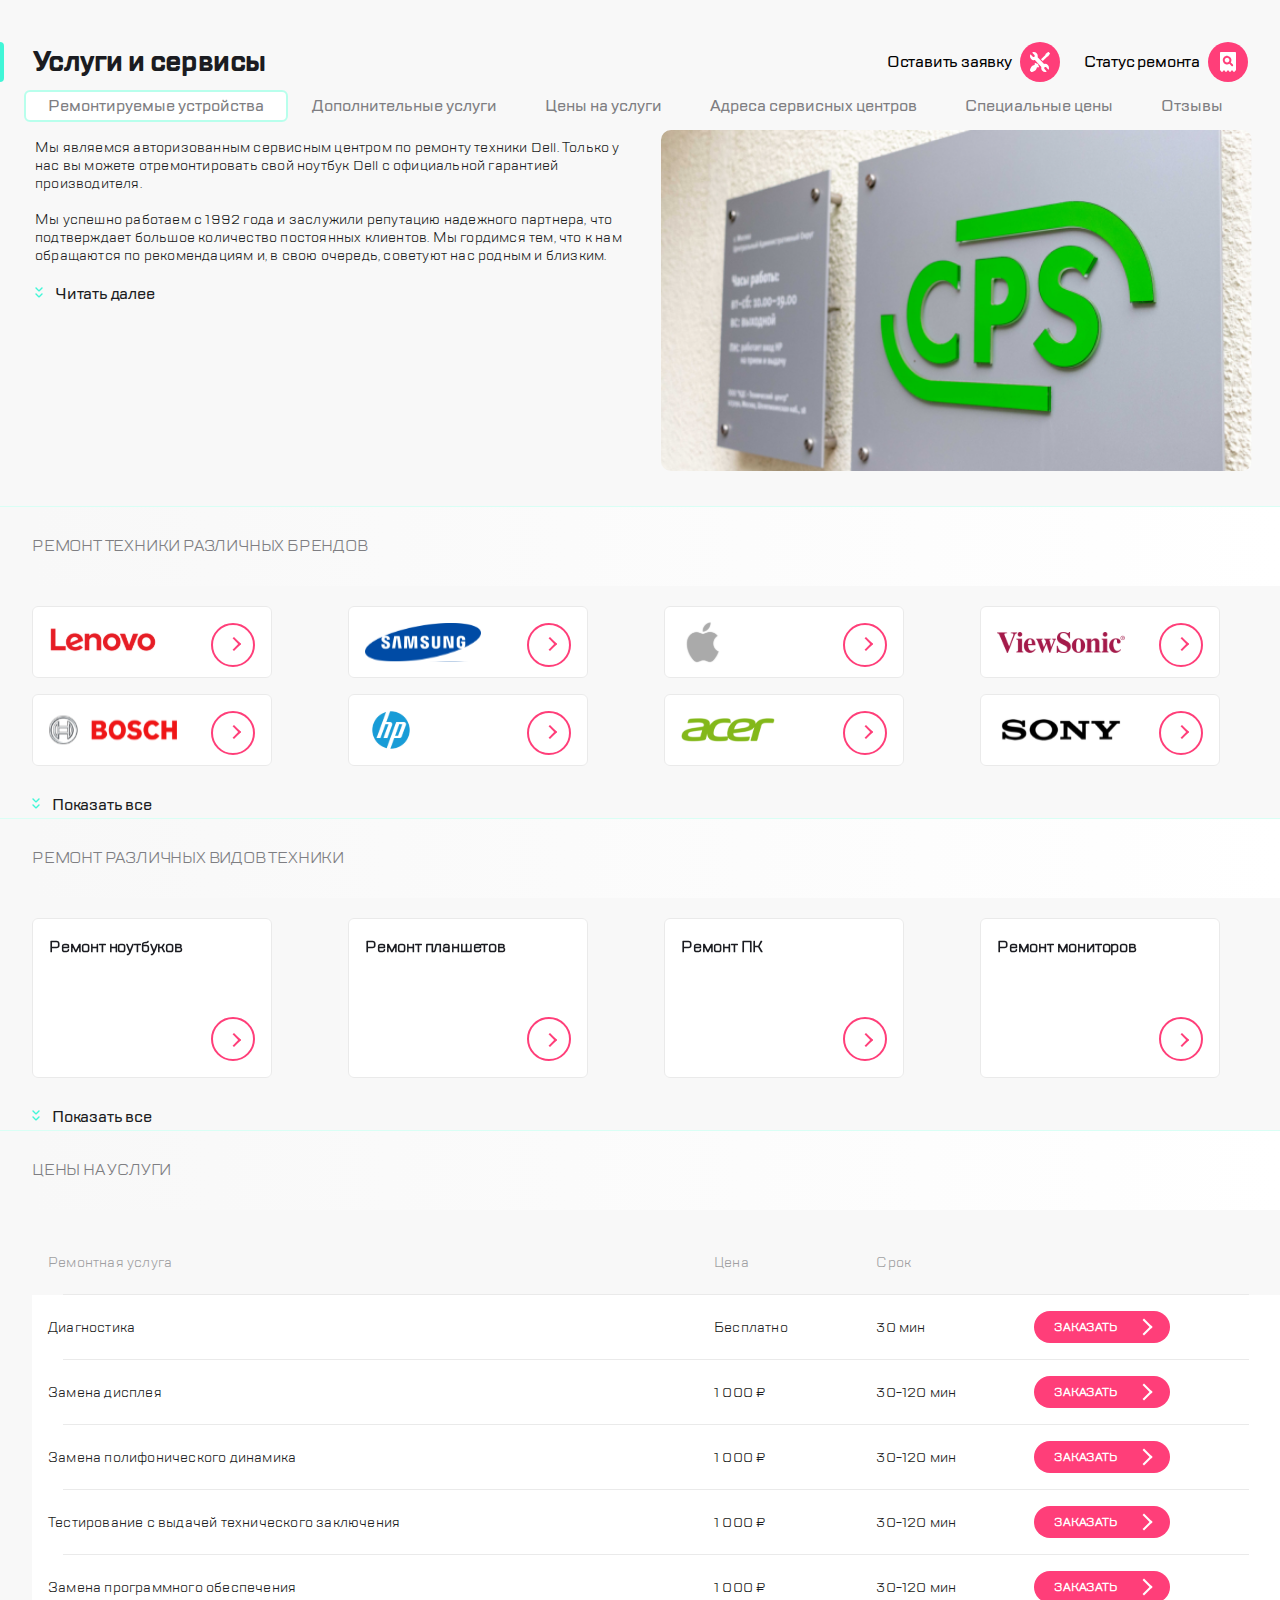
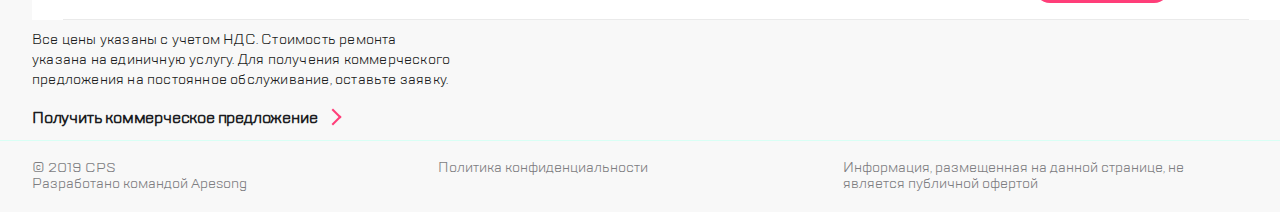
==== commit 85e8422e: "Updates" ====
--- a/index.html
+++ b/index.html
@@ -5,7 +5,7 @@
     <meta name="viewport" content="width=device-width,initial-scale=1">
     <title>CPS</title>
     <link rel="stylesheet" href="https://cdn.jsdelivr.net/npm/swiper@8/swiper-bundle.min.css">
-  <script src="https://cdn.jsdelivr.net/npm/swiper@8/swiper-bundle.min.js" defer="defer"></script>
+    <script src="https://cdn.jsdelivr.net/npm/swiper@8/swiper-bundle.min.js" defer="defer"></script>
   <link href="style.css" rel="stylesheet"></head>
 
   <body class="body">
@@ -82,19 +82,16 @@
           <article class="article">
             <div class="article__text">
               <p>Мы являемся авторизованным сервисным центром по ремонту техники
-              Dell. Только у нас вы можете отремонтировать свой ноутбук Dell с
-              официальной гарантией производителя.</p>
+                Dell. Только у нас вы можете отремонтировать свой ноутбук Dell с
+                официальной гарантией производителя.</p>
               <br>
-                <p>Мы успешно работаем с 1992 года и заслужили репутацию надежного
+              <p>Мы успешно работаем с 1992 года и заслужили репутацию надежного
                 партнера, что подтверждает большое количество постоянных
                 клиентов. Мы гордимся тем, что к нам обращаются по рекомендациям
                 и, в свою очередь, советуют нас родным и близким.
               </p>
             </div>
-
             <button class="buttonRead">Читать далее</button>
-
-            
           </article>
           <figure class="description__image">
             <img class="img__CPS" src="img/CPS.png" alt="CPS">
@@ -102,7 +99,6 @@
         </section>
         <section class="content">
           <h2 class="content-text"> Ремонт техники различных брендов </h2>
-
           <ul class="swiper slider-1 click-mode">
             <li class="swiper-wrapper grid">
               <ul class="swiper-slide">
@@ -194,71 +190,72 @@
           </ul>
           <button class="clickButton buttonEquipment button-mode">Показать все</button>
         </section>
-        <section class="content content-card">
-          <h2 class="content-text"> Цены на услуги </h2>
-          <ul class="swiper slider-3 click-mode">
-            <li class="swiper-wrapper grid">
-              <ul class="swiper-slide">
-                <li class="card card-prices">
-                  <h3 class="prices-title">Ремонтные услуги</h3>
-                  <p class="prices-text">Диагностика</p>
-                  <h3 class="prices-title">Цена</h3>
-                  <p class="prices-text">Бесплатно</p>
-                  <h3 class="prices-title">Срок</h3>
-                  <p class="prices-text">30 мин</p>
-                  <button class="button button__prices button-action">Заказать</button>
-                </li>
-              </ul>
-              <ul class="swiper-slide">
-                <li class="card card-prices">
-                  <h3 class="prices-title">Ремонтные услуги</h3>
-                  <p class="prices-text">Замена дисплея</p>
-                  <h3 class="prices-title">Цена</h3>
-                  <p class="prices-text">1 000 ₽</p>
-                  <h3 class="prices-title">Срок</h3>
-                  <p class="prices-text">30-120 мин</p>
-                  <button class="button button__prices button-action">Заказать</button>
-                </li>
-              </ul>
-              <ul class="swiper-slide">
-                <li class="card card-prices">
-                  <h3 class="prices-title">Ремонтные услуги</h3>
-                  <p class="prices-text">Замена полифонического динамика</p>
-                  <h3 class="prices-title">Цена</h3>
-                  <p class="prices-text">1 000 ₽</p>
-                  <h3 class="prices-title">Срок</h3>
-                  <p class="prices-text">30-120 мин</p>
-                  <button class="button button__prices button-action">Заказать</button>
-                </li>
-              </ul>
-              <ul class="swiper-slide">
-                <li class="card card-prices">
-                  <h3 class="prices-title">Ремонтные услуги</h3>
-                  <p class="prices-text">Тестирование с выдачей технического заключения</p>
-                  <h3 class="prices-title">Цена</h3>
-                  <p class="prices-text">1 000 ₽</p>
-                  <h3 class="prices-title">Срок</h3>
-                  <p class="prices-text">30-120 мин</p>
-                  <button class="button button__prices button-action">Заказать</button>
-                </li>
-              </ul>
-              <ul class="swiper-slide">
-                <li class="card card-prices">
-                  <h3 class="prices-title">Ремонтные услуги</h3>
-                  <p class="prices-text">Замена программного обеспечения</p>
-                  <h3 class="prices-title">Цена</h3>
-                  <p class="prices-text">1 000 ₽</p>
-                  <h3 class="prices-title">Срок</h3>
-                  <p class="prices-text">30-120 мин</p>
-                  <button class="button button__prices button-action">Заказать</button>
-                </li>
-              </ul>
-            </li>
-            <li class="swiper-pagination"> </li>
-          </ul>
-        </section>  
-        <section class="content content-table">
-          <h2 class="content-text"> Цены на услуги </h2>
+        <section class="content">
+          <div class="content-card">
+            <h2 class="content-text"> Цены на услуги </h2>
+            <ul class="swiper slider-3 click-mode">
+              <li class="swiper-wrapper grid">
+                <ul class="swiper-slide">
+                  <li class="card card-prices">
+                    <h3 class="prices-title">Ремонтные услуги</h3>
+                    <p class="prices-text">Диагностика</p>
+                    <h3 class="prices-title">Цена</h3>
+                    <p class="prices-text">Бесплатно</p>
+                    <h3 class="prices-title">Срок</h3>
+                    <p class="prices-text">30 мин</p>
+                    <button class="button button__prices button-action">Заказать</button>
+                  </li>
+                </ul>
+                <ul class="swiper-slide">
+                  <li class="card card-prices">
+                    <h3 class="prices-title">Ремонтные услуги</h3>
+                    <p class="prices-text">Замена дисплея</p>
+                    <h3 class="prices-title">Цена</h3>
+                    <p class="prices-text">1 000 ₽</p>
+                    <h3 class="prices-title">Срок</h3>
+                    <p class="prices-text">30-120 мин</p>
+                    <button class="button button__prices button-action">Заказать</button>
+                  </li>
+                </ul>
+                <ul class="swiper-slide">
+                  <li class="card card-prices">
+                    <h3 class="prices-title">Ремонтные услуги</h3>
+                    <p class="prices-text">Замена полифонического динамика</p>
+                    <h3 class="prices-title">Цена</h3>
+                    <p class="prices-text">1 000 ₽</p>
+                    <h3 class="prices-title">Срок</h3>
+                    <p class="prices-text">30-120 мин</p>
+                    <button class="button button__prices button-action">Заказать</button>
+                  </li>
+                </ul>
+                <ul class="swiper-slide">
+                  <li class="card card-prices">
+                    <h3 class="prices-title">Ремонтные услуги</h3>
+                    <p class="prices-text">Тестирование с выдачей технического заключения</p>
+                    <h3 class="prices-title">Цена</h3>
+                    <p class="prices-text">1 000 ₽</p>
+                    <h3 class="prices-title">Срок</h3>
+                    <p class="prices-text">30-120 мин</p>
+                    <button class="button button__prices button-action">Заказать</button>
+                  </li>
+                </ul>
+                <ul class="swiper-slide">
+                  <li class="card card-prices">
+                    <h3 class="prices-title">Ремонтные услуги</h3>
+                    <p class="prices-text">Замена программного обеспечения</p>
+                    <h3 class="prices-title">Цена</h3>
+                    <p class="prices-text">1 000 ₽</p>
+                    <h3 class="prices-title">Срок</h3>
+                    <p class="prices-text">30-120 мин</p>
+                    <button class="button button__prices button-action">Заказать</button>
+                  </li>
+                </ul>
+              </li>
+              <li class="swiper-pagination"> </li>
+            </ul>
+          </div>
+          <div class="content-table">
+            <h2 class="content-text"> Цены на услуги </h2>
           <table class="table-prices">
             <tr class="table-item">
               <th class="prices-title prices-menu">Ремонтная услуга</th>
@@ -297,7 +294,8 @@
               <td><button class="button button-table button-action">Заказать</button></td>
             </tr>
           </table>
-        </section>  
+          </div>
+        </section>
         <section class="commercial">
           <p class="commercial-offer">Все цены указаны с учетом НДС. Стоимость ремонта указана на
             единичную услугу. Для получения коммерческого предложения на
@@ -385,41 +383,41 @@
     <div class="window feedback">
       <button class="button button__close--window button--back button-style"></button>
       <header class="header__window">
-        <h1 class="title__text">
-            Обратная связь
-        </h1>
+        <h1 class="title__text"> Обратная связь </h1>
       </header>
       <main class="main__window">
         <form class="form__window">
-            <input class="input" type="name" placeholder="Имя">
-            <input class="input" type="tel" placeholder="Телефон">
-            <input class="input" type="email" placeholder="Электронная почта">
-            <textarea class="textarea" name="message" cols="30" rows="5" placeholder="Сообщение"></textarea>
-            <p class="agreement__letter">
-                Нажимая “отправить”, вы даете согласие на <span class="agreement__letter--color">обработку персональных данных</span> 
-                и соглашаетесь с нашей <span class="agreement__letter--color">политикой конфиденциальности</span>
-            </p>
-            <button class="button button-action">Отправить</button>
+          <input class="input" type="name" placeholder="Имя">
+          <input class="input" type="tel" placeholder="Телефон">
+          <input class="input" type="email" placeholder="Электронная почта">
+          <textarea class="textarea" name="message" cols="30" rows="5" placeholder="Сообщение"></textarea>
+          <p class="agreement__letter">
+            Нажимая “отправить”, вы даете согласие на
+            <span class="agreement__letter--color">обработку персональных данных</span>
+            и соглашаетесь с нашей
+            <span class="agreement__letter--color">политикой конфиденциальности</span>
+          </p>
+          <button class="button button-action">Отправить</button>
         </form>
       </main>
-    </div> 
+    </div>
     <div class="window callback">
       <button class="button button__close--window button--back button-style"></button>
       <header class="header__window">
-        <h1 class="title__text">
-            Заказать звонок
-        </h1>
+        <h1 class="title__text"> Заказать звонок </h1>
       </header>
       <main class="main__window">
         <form class="form__window">
-            <input class="input" type="tel" placeholder="Телефон">
-            <p class="agreement__letter">
-                Нажимая “отправить”, вы даете согласие на <span class="agreement__letter--color">обработку персональных данных</span> 
-                и соглашаетесь с нашей <span class="agreement__letter--color">политикой конфиденциальности</span>
-            </p>
-            <button class="button button-action">Отправить</button>
+          <input class="input" type="tel" placeholder="Телефон">
+          <p class="agreement__letter">
+            Нажимая “отправить”, вы даете согласие на
+            <span class="agreement__letter--color">обработку персональных данных</span>
+            и соглашаетесь с нашей
+            <span class="agreement__letter--color">политикой конфиденциальности</span>
+          </p>
+          <button class="button button-action">Отправить</button>
         </form>
       </main>
-    </div> 
+    </div>
   <script type="text/javascript" src="./js/bundle.js"></script></body>
-</html>+</html>
--- a/style.css
+++ b/style.css
@@ -249,7 +249,7 @@
     content: none; }
 
 .body__mobile-menu-open {
-  position: absolute;
+  position: fixed;
   top: 0px;
   z-index: 6;
   transform: translateX(400px); }
@@ -384,6 +384,9 @@
   font-family: 'TTLakes-Light', Arial, serif;
   transition: all 0.3s;
   overflow-x: hidden; }
+
+.body.modal-open {
+  overflow: hidden; }
 
 .page {
   background-color: #f8f8f8;
@@ -644,7 +647,7 @@
     content: none; }
 
 .body__mobile-menu-open {
-  position: absolute;
+  position: fixed;
   top: 0px;
   z-index: 6;
   transform: translateX(400px); }
@@ -779,6 +782,9 @@
   font-family: 'TTLakes-Light', Arial, serif;
   transition: all 0.3s;
   overflow-x: hidden; }
+
+.body.modal-open {
+  overflow: hidden; }
 
 .page {
   background-color: #f8f8f8;
@@ -1078,7 +1084,7 @@
     content: none; }
 
 .body__mobile-menu-open {
-  position: absolute;
+  position: fixed;
   top: 0px;
   z-index: 6;
   transform: translateX(400px); }
@@ -1213,6 +1219,9 @@
   font-family: 'TTLakes-Light', Arial, serif;
   transition: all 0.3s;
   overflow-x: hidden; }
+
+.body.modal-open {
+  overflow: hidden; }
 
 .page {
   background-color: #f8f8f8;
@@ -1306,7 +1315,7 @@
   letter-spacing: -0.2px;
   color: #1B1C21;
   padding-left: 20px;
-  margin: 16px 0px;
+  margin-top: 16px;
   border: none; }
 
 .buttonRead:hover {
@@ -1597,7 +1606,7 @@
     content: none; }
 
 .body__mobile-menu-open {
-  position: absolute;
+  position: fixed;
   top: 0px;
   z-index: 6;
   transform: translateX(400px); }
@@ -1732,6 +1741,9 @@
   font-family: 'TTLakes-Light', Arial, serif;
   transition: all 0.3s;
   overflow-x: hidden; }
+
+.body.modal-open {
+  overflow: hidden; }
 
 .page {
   background-color: #f8f8f8;
@@ -2026,7 +2038,7 @@
     content: none; }
 
 .body__mobile-menu-open {
-  position: absolute;
+  position: fixed;
   top: 0px;
   z-index: 6;
   transform: translateX(400px); }
@@ -2161,6 +2173,9 @@
   font-family: 'TTLakes-Light', Arial, serif;
   transition: all 0.3s;
   overflow-x: hidden; }
+
+.body.modal-open {
+  overflow: hidden; }
 
 .page {
   background-color: #f8f8f8;
@@ -2445,7 +2460,7 @@
     content: none; }
 
 .body__mobile-menu-open {
-  position: absolute;
+  position: fixed;
   top: 0px;
   z-index: 6;
   transform: translateX(400px); }
@@ -2580,6 +2595,9 @@
   font-family: 'TTLakes-Light', Arial, serif;
   transition: all 0.3s;
   overflow-x: hidden; }
+
+.body.modal-open {
+  overflow: hidden; }
 
 .page {
   background-color: #f8f8f8;
@@ -2872,7 +2890,7 @@
     content: none; }
 
 .body__mobile-menu-open {
-  position: absolute;
+  position: fixed;
   top: 0px;
   z-index: 6;
   transform: translateX(400px); }
@@ -3008,6 +3026,9 @@
   transition: all 0.3s;
   overflow-x: hidden; }
 
+.body.modal-open {
+  overflow: hidden; }
+
 .page {
   background-color: #f8f8f8;
   background-size: 100%; }
@@ -3021,7 +3042,7 @@
   margin: 0; }
 
 .article {
-  padding: 0px 16px 0 16px;
+  padding: 0px 16px 16px 16px;
   font-size: 14px;
   line-height: 18px;
   letter-spacing: 0.2px;
@@ -3436,7 +3457,7 @@
     content: none; }
 
 .body__mobile-menu-open {
-  position: absolute;
+  position: fixed;
   top: 0px;
   z-index: 6;
   transform: translateX(400px); }
@@ -3571,6 +3592,9 @@
   font-family: 'TTLakes-Light', Arial, serif;
   transition: all 0.3s;
   overflow-x: hidden; }
+
+.body.modal-open {
+  overflow: hidden; }
 
 .page {
   background-color: #f8f8f8;
@@ -3860,7 +3884,7 @@
     content: none; }
 
 .body__mobile-menu-open {
-  position: absolute;
+  position: fixed;
   top: 0px;
   z-index: 6;
   transform: translateX(400px); }
@@ -3995,6 +4019,9 @@
   font-family: 'TTLakes-Light', Arial, serif;
   transition: all 0.3s;
   overflow-x: hidden; }
+
+.body.modal-open {
+  overflow: hidden; }
 
 .page {
   background-color: #f8f8f8;
@@ -4287,7 +4314,7 @@
     content: none; }
 
 .body__mobile-menu-open {
-  position: absolute;
+  position: fixed;
   top: 0px;
   z-index: 6;
   transform: translateX(400px); }
@@ -4422,6 +4449,9 @@
   font-family: 'TTLakes-Light', Arial, serif;
   transition: all 0.3s;
   overflow-x: hidden; }
+
+.body.modal-open {
+  overflow: hidden; }
 
 .page {
   background-color: #f8f8f8;
@@ -4715,7 +4745,7 @@
     content: none; }
 
 .body__mobile-menu-open {
-  position: absolute;
+  position: fixed;
   top: 0px;
   z-index: 6;
   transform: translateX(400px); }
@@ -4850,6 +4880,9 @@
   font-family: 'TTLakes-Light', Arial, serif;
   transition: all 0.3s;
   overflow-x: hidden; }
+
+.body.modal-open {
+  overflow: hidden; }
 
 .page {
   background-color: #f8f8f8;
@@ -5126,7 +5159,7 @@
     content: none; }
 
 .body__mobile-menu-open {
-  position: absolute;
+  position: fixed;
   top: 0px;
   z-index: 6;
   transform: translateX(400px); }
@@ -5262,6 +5295,9 @@
   transition: all 0.3s;
   overflow-x: hidden; }
 
+.body.modal-open {
+  overflow: hidden; }
+
 .page {
   background-color: #f8f8f8;
   background-size: 100%; }
@@ -5271,7 +5307,7 @@
     display: flex; } }
 
 .window {
-  position: absolute;
+  position: fixed;
   opacity: 0;
   visibility: hidden;
   z-index: 5;
